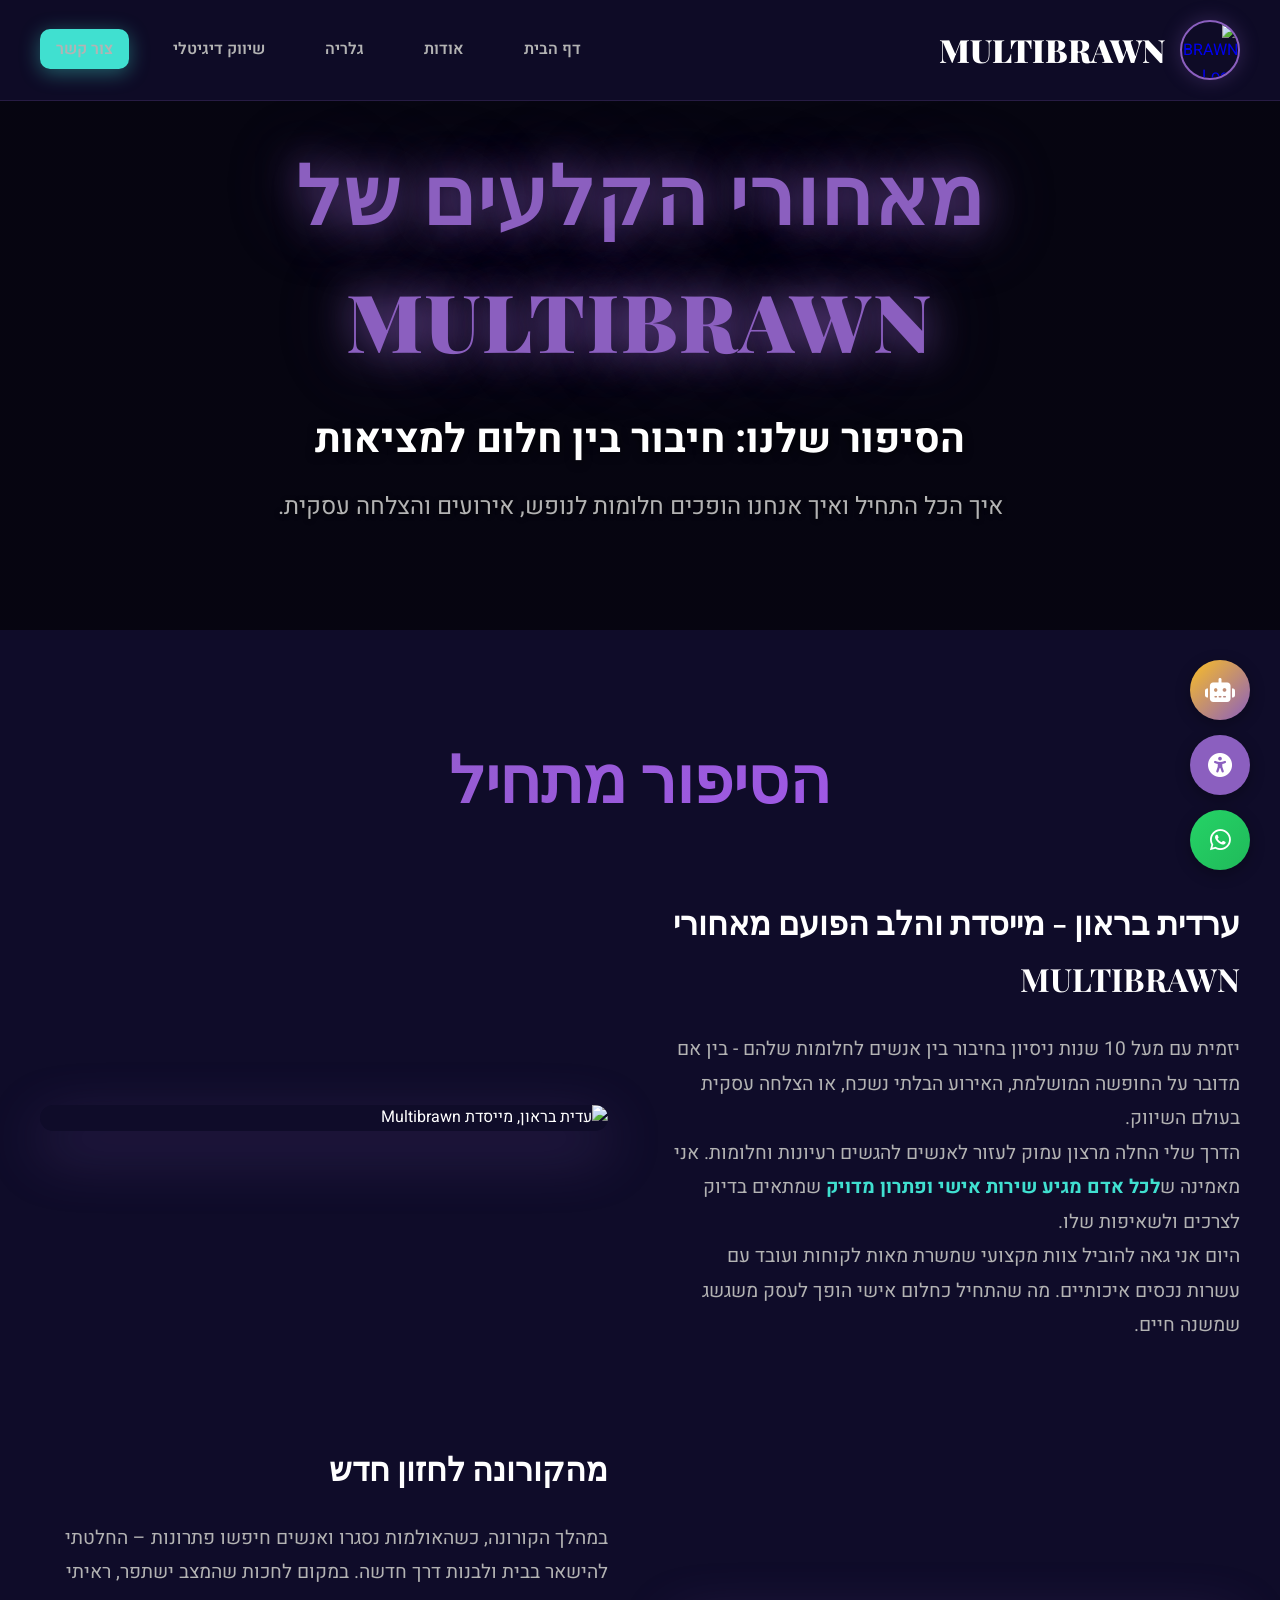
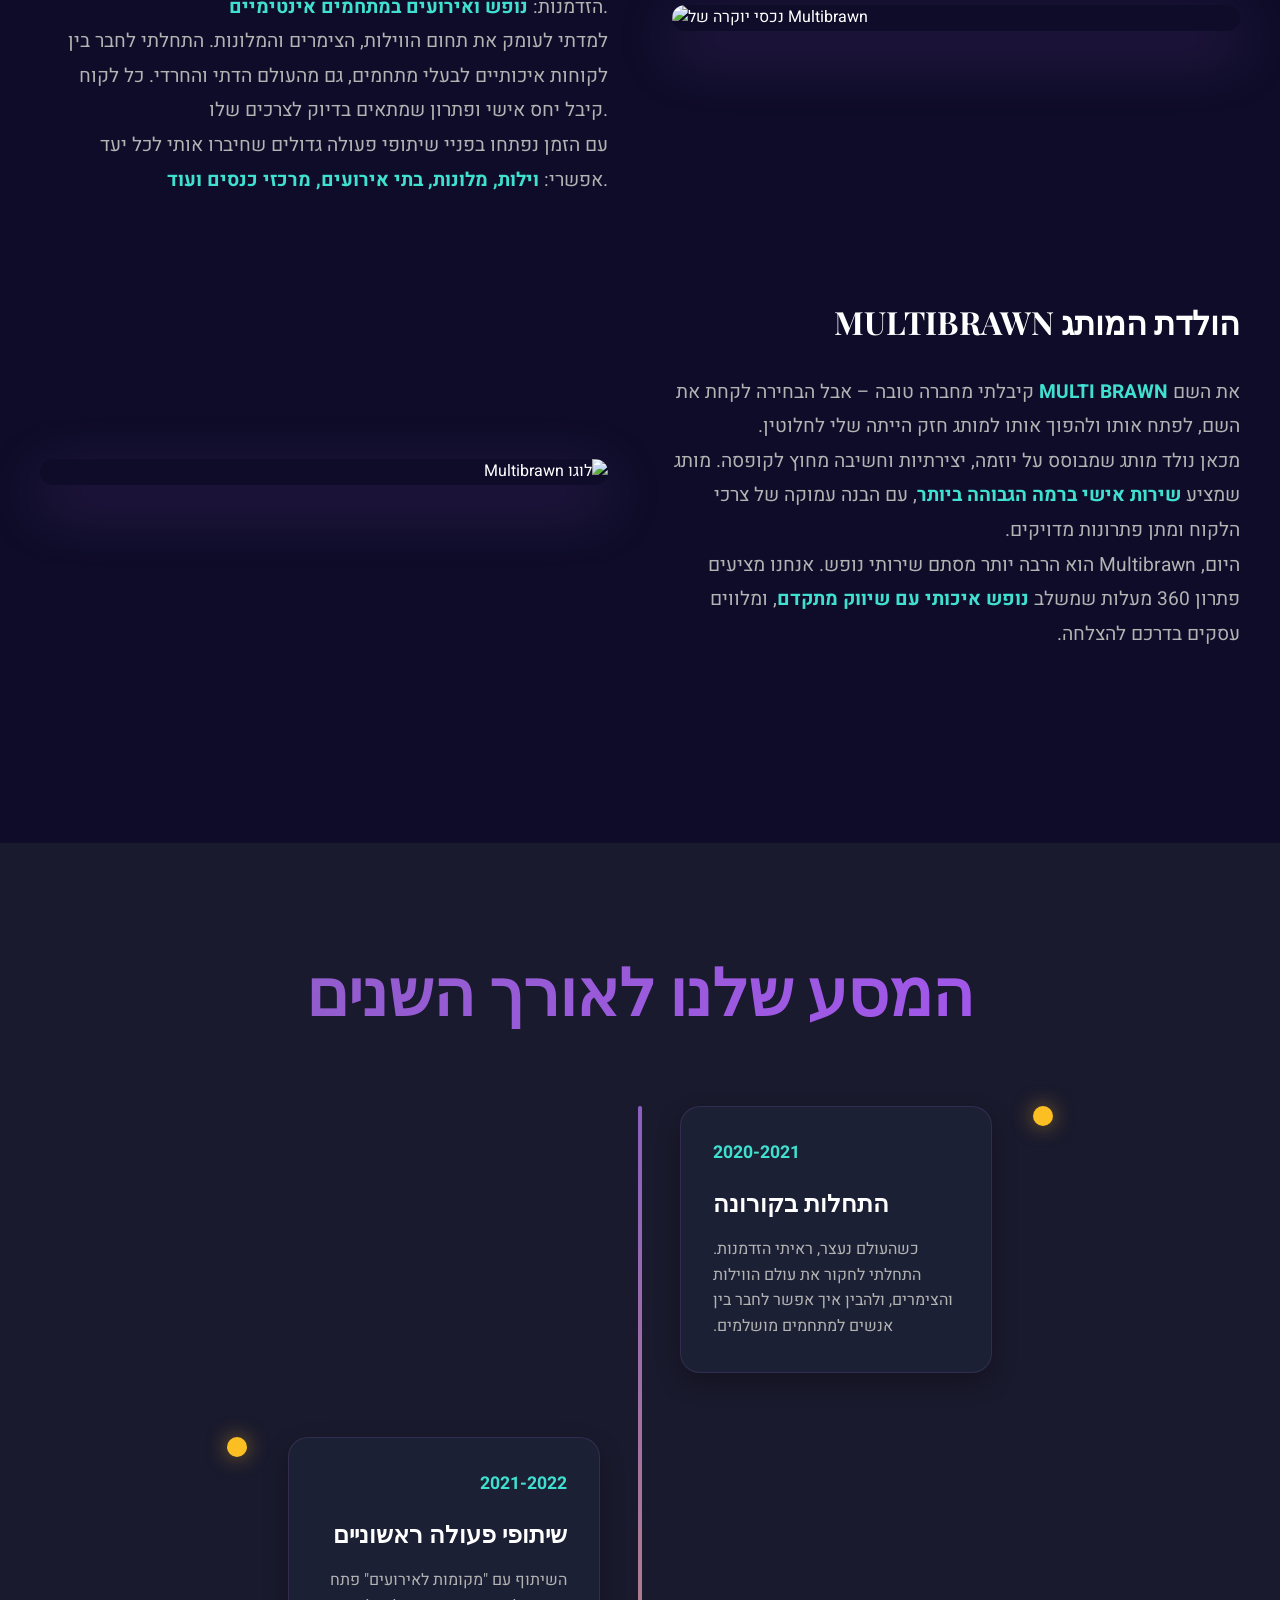
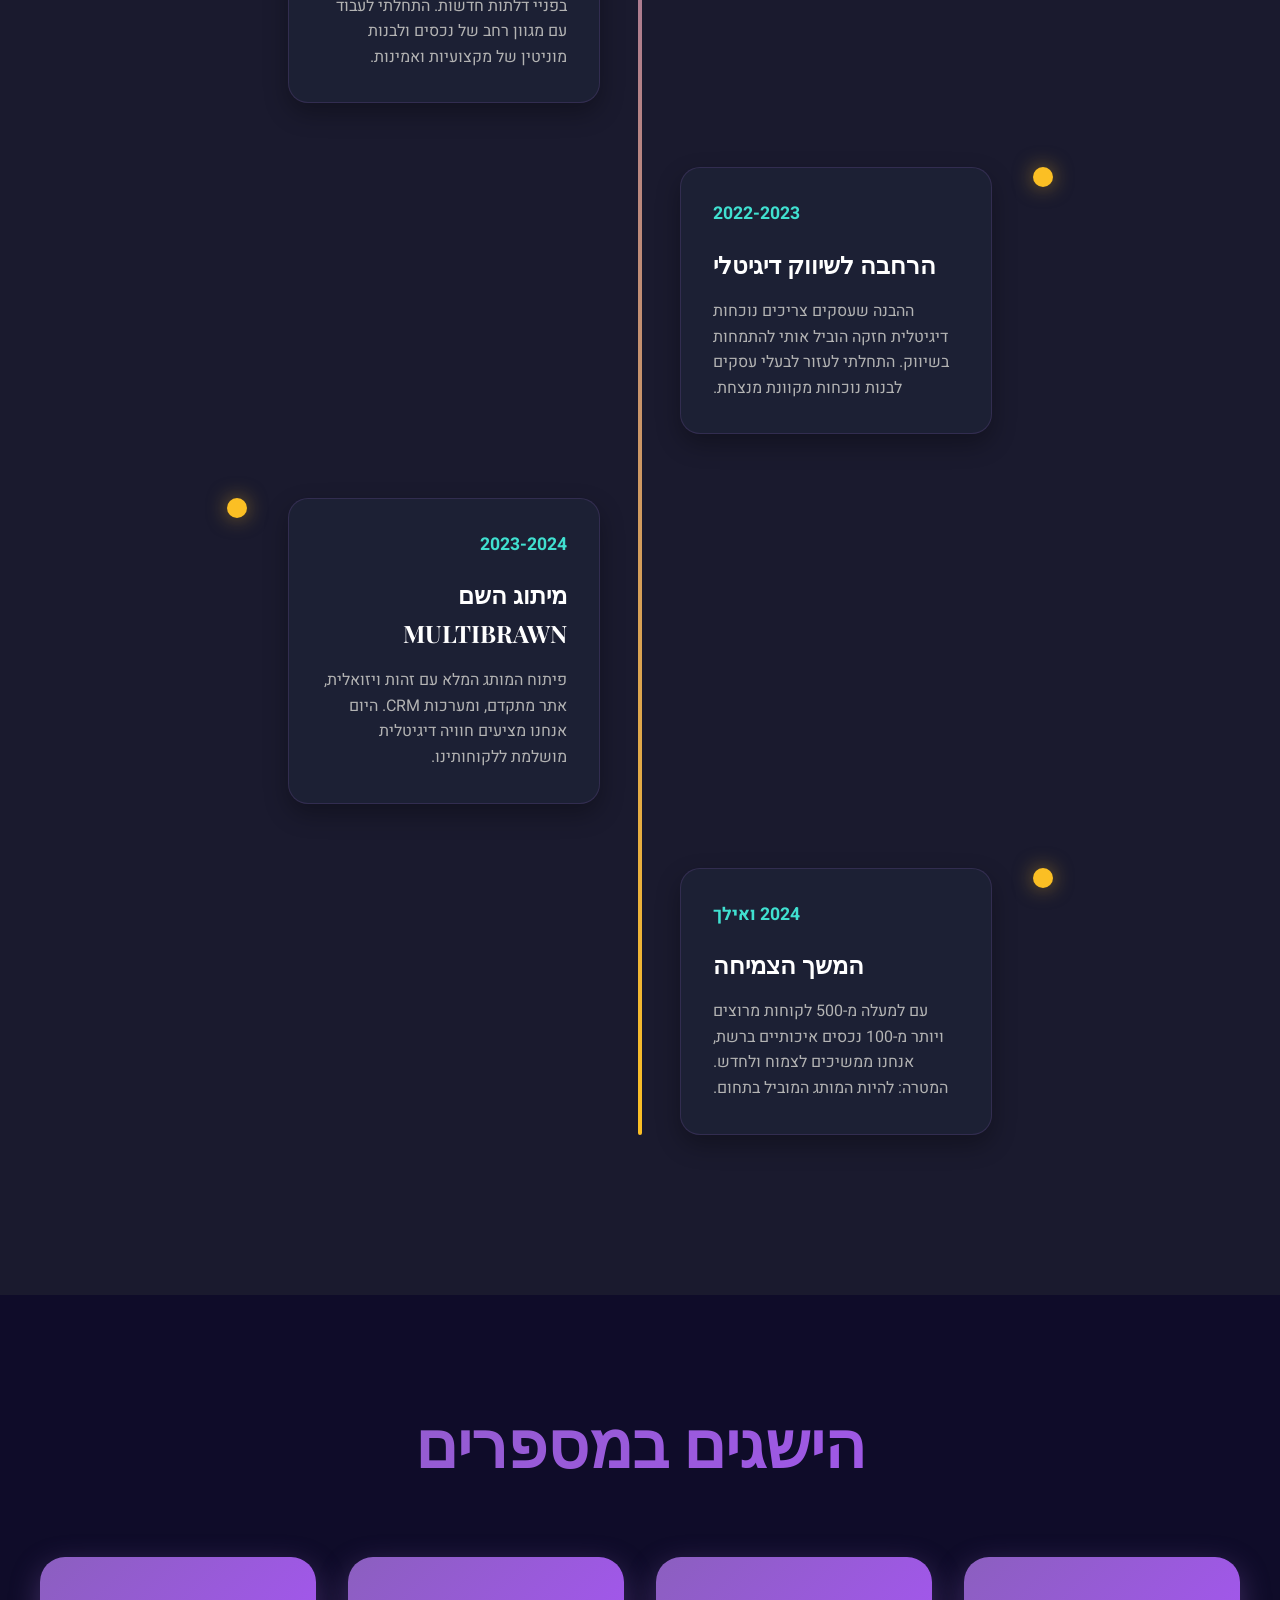
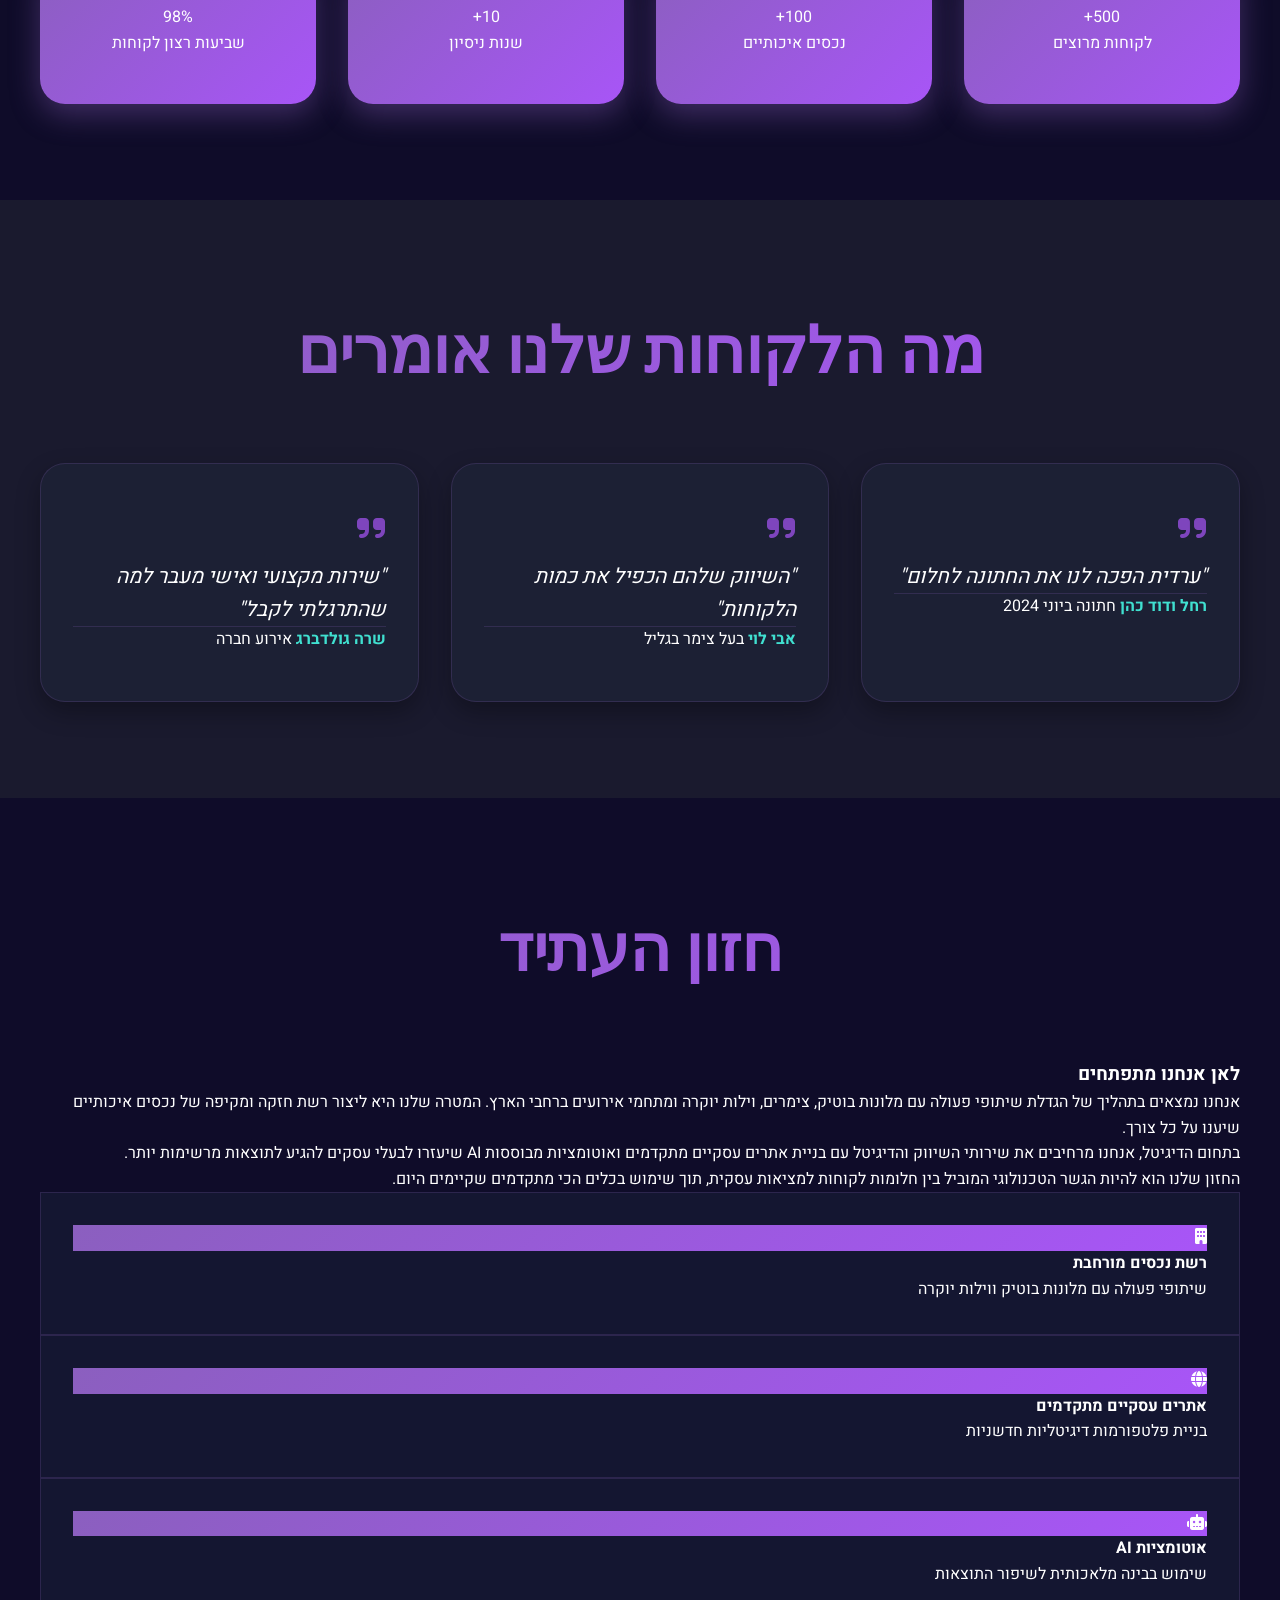
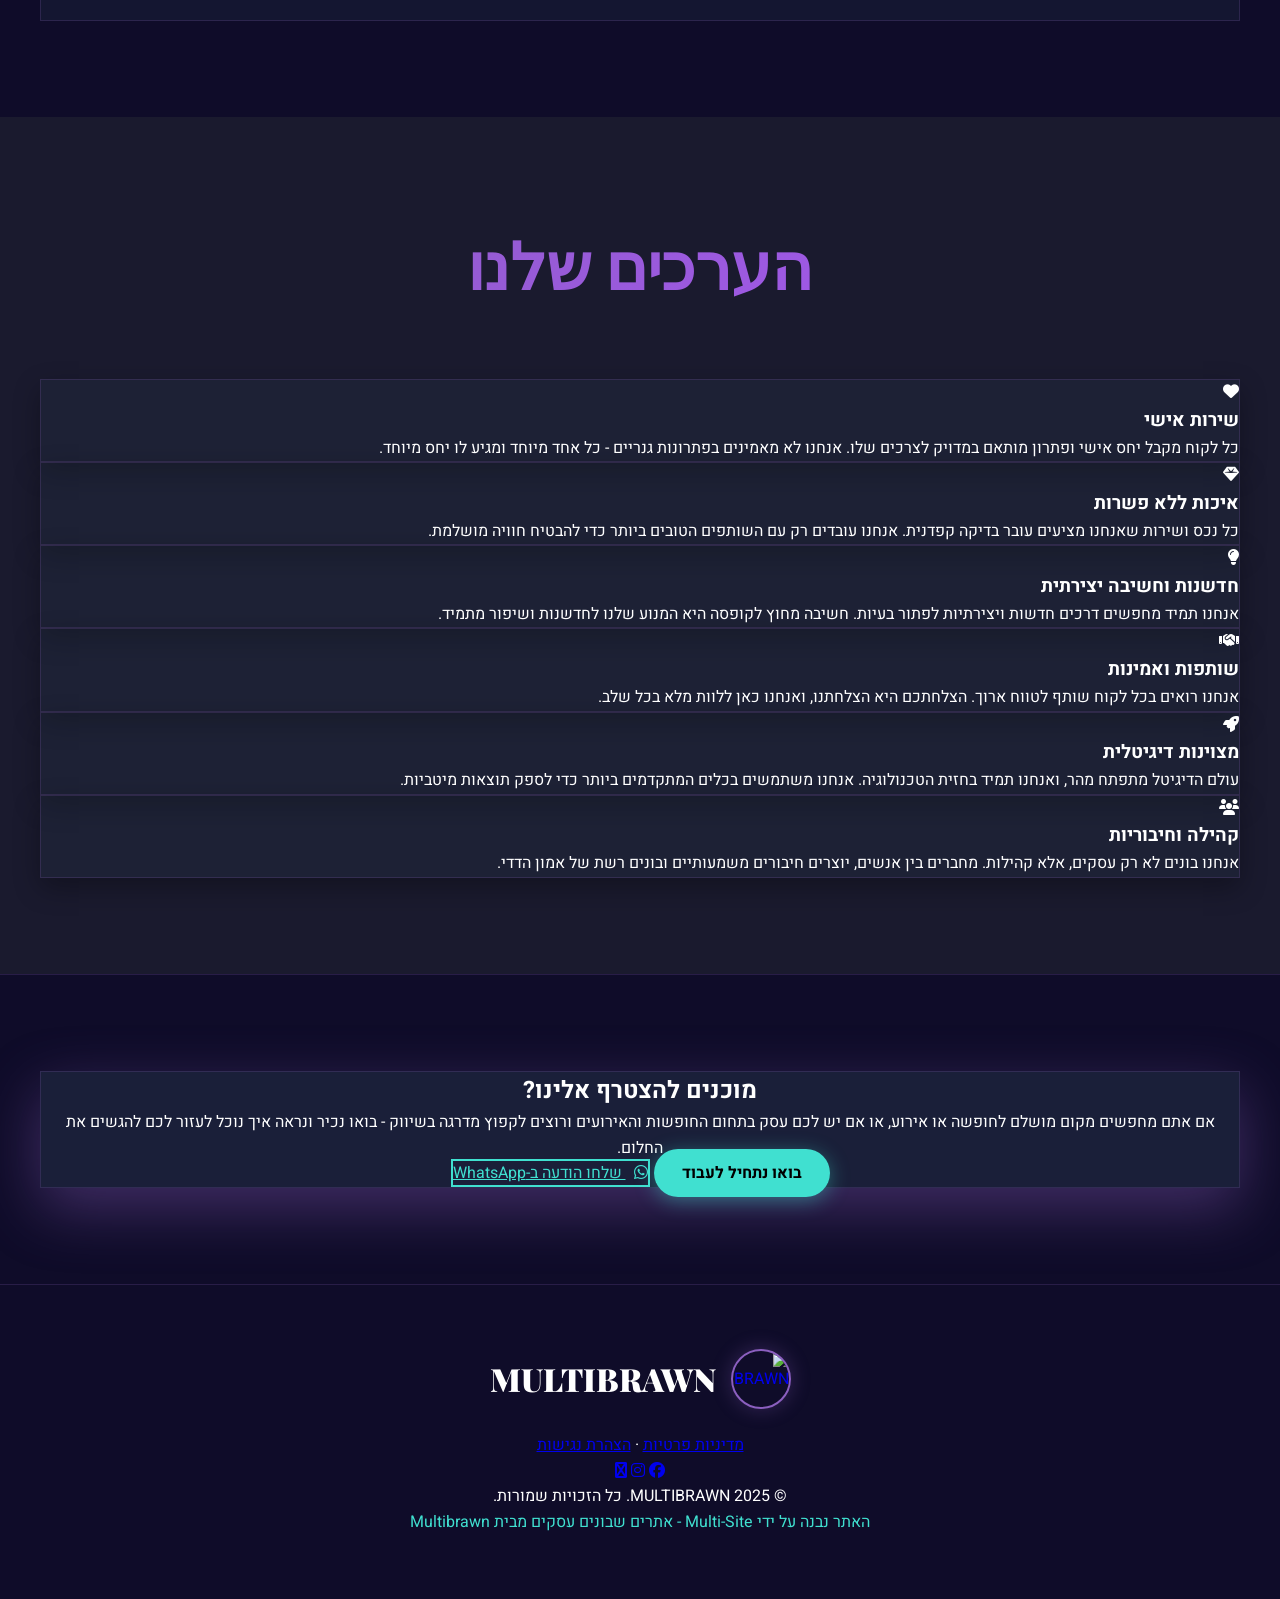
==== about.html @ c5373af0 "Update about.html" ====
<!DOCTYPE html>
<html lang="he" dir="rtl">
<head>
  <meta charset="UTF-8">
  <meta name="viewport" content="width=device-width, initial-scale=1.0">
  <title>הסיפור שלנו - MULTIBRAWN</title>
  <meta name="description" content="הכירו את עדית בראון ואת הסיפור של Multibrawn - מחברים בין חלומות למציאות בעולם הנופש והשיווק הדיגיטלי">
  <link rel="preconnect" href="https://fonts.googleapis.com">
  <link rel="preconnect" href="https://fonts.gstatic.com" crossorigin>
  <link href="https://fonts.googleapis.com/css2?family=Heebo:wght@300;400;500;600;700;800;900&family=Playfair+Display:wght@700;900&display=swap" rel="stylesheet">
  <link rel="stylesheet" href="https://cdnjs.cloudflare.com/ajax/libs/font-awesome/6.5.1/css/all.min.css">
  <style>
    /* CSS נלקח מקובץ INDEX.HTML כדי להבטיח אחידות */
    :root {
      --primary-bg: #0f0c29;
      --secondary-bg: #1a1a2e;
      --brand-purple: #8B5FBF;
      --light-purple: #a855f7;
      --cta-turquoise: #40E0D0;
      --text-light: #ffffff;
      --text-muted: #b3b3b3;
      --font-heading: 'Playfair Display', serif;
      --font-body: 'Heebo', sans-serif;
      --accent-gold: #fbbf24;
      --success: #10b981;
      --error: #ef4444;
    }

    * { margin: 0; padding: 0; box-sizing: border-box; }
    
    body {
      font-family: var(--font-body);
      background: var(--primary-bg);
      color: var(--text-light);
      line-height: 1.6;
      overflow-x: hidden;
    }

    /* Header */
    .header-nav {
      position: fixed;
      top: 0;
      width: 100%;
      z-index: 1000;
      background: rgba(15, 12, 41, 0.95);
      backdrop-filter: blur(20px);
      border-bottom: 1px solid rgba(139, 95, 191, 0.2);
      transition: all 0.3s ease;
    }

    .nav-content {
      display: flex;
      justify-content: space-between;
      align-items: center;
      max-width: 1400px;
      margin: 0 auto;
      padding: 20px 40px;
    }

    .logo-container {
      display: flex;
      align-items: center;
      gap: 15px;
      text-decoration: none;
      transition: transform 0.3s;
    }

    .logo-container:hover {
      transform: translateY(-2px);
    }

    .logo-img {
      width: 60px;
      height: 60px;
      border-radius: 50%;
      object-fit: cover;
      border: 2px solid var(--brand-purple);
      box-shadow: 0 0 20px rgba(139, 95, 191, 0.3);
    }

    .logo-text {
      font-family: var(--font-heading);
      font-size: 2rem;
      font-weight: 900;
      color: var(--text-light);
    }

    .nav-menu {
      display: flex;
      list-style: none;
      gap: 28px;
      align-items: center;
    }

    .nav-menu a {
      color: var(--text-muted);
      text-decoration: none;
      font-weight: 600;
      padding: 0.5rem 1rem;
      border-radius: 10px;
      transition: all 0.3s;
    }

    .nav-menu a:hover {
      color: var(--text-light);
      background: rgba(139, 95, 191, 0.1);
    }

    .cta-button {
      background: var(--cta-turquoise);
      color: #000;
      padding: 12px 28px;
      border: none;
      border-radius: 50px;
      font-weight: 700;
      cursor: pointer;
      transition: all 0.3s ease;
      text-decoration: none;
      box-shadow: 0 4px 20px rgba(64, 224, 208, 0.4);
    }

    .cta-button:hover {
      transform: translateY(-2px);
      box-shadow: 0 8px 30px rgba(64, 224, 208, 0.6);
    }

    /* Mobile Menu */
    .mobile-menu-toggle {
      display: none;
      flex-direction: column;
      gap: 5px;
      background: none;
      border: none;
      cursor: pointer;
      padding: 10px;
    }

    .hamburger-line {
      width: 30px;
      height: 3px;
      background: var(--text-light);
      border-radius: 2px;
      transition: 0.3s;
    }
    
    .nav-menu.active {
        right: 0 !important;
    }

    /* Hero Section - Adapted for About page */
    .hero {
      min-height: 50vh; /* קצר יותר מדף הבית */
      display: flex;
      align-items: center;
      justify-content: center;
      background: linear-gradient(rgba(0,0,0,0.6), rgba(0,0,0,0.6)), 
                  url('https://raw.githubusercontent.com/kfischi/MULTIBRAWN-V.1/main/Gallery/Villas/1.jpg'); /* רקע שונה מהמקור */
      background-size: cover;
      background-position: center 40%;
      background-attachment: fixed;
      text-align: center;
      padding: 8rem 2rem 4rem;
    }

    .hero-title {
      font-family: var(--font-heading);
      font-size: clamp(3rem, 8vw, 5rem);
      font-weight: 900;
      color: var(--brand-purple);
      text-shadow: 
        0 0 40px rgba(139, 95, 191, 0.8),
        0 0 80px rgba(139, 95, 191, 0.4);
      margin-bottom: 1.5rem;
      letter-spacing: 2px;
    }

    .hero-subtitle {
      font-size: clamp(1.5rem, 4vw, 2.5rem);
      font-weight: 700;
      color: var(--text-light);
      margin-bottom: 1rem;
      text-shadow: 0 2px 10px rgba(0,0,0,0.8);
    }
    
    .hero-description {
      font-size: clamp(1.1rem, 2.5vw, 1.5rem);
      color: var(--text-muted);
      margin-bottom: 2.5rem;
      text-shadow: 0 1px 5px rgba(0,0,0,0.8);
    }


    /* Sections */
    .section {
      padding: 6rem 2rem;
    }

    .section:nth-child(even) {
      background: var(--secondary-bg);
    }

    .container {
      max-width: 1200px;
      margin: 0 auto;
    }

    .section-title {
      font-family: var(--font-heading);
      font-size: clamp(2.5rem, 6vw, 4rem);
      font-weight: 900;
      text-align: center;
      margin-bottom: 4rem;
      background: linear-gradient(135deg, var(--brand-purple), var(--light-purple));
      -webkit-background-clip: text;
      -webkit-text-fill-color: transparent;
      background-clip: text;
    }
    
    /* Story Content CSS (מותאם לעיצוב הכהה החדש) */
    .story-section {
        background: var(--primary-bg);
    }
    
    .story-content {
        display: grid;
        grid-template-columns: 1fr 1fr;
        gap: 4rem;
        align-items: center;
        margin-bottom: 6rem;
    }

    .story-text {
        font-size: 1.2rem;
        line-height: 1.8;
        color: var(--text-muted);
    }

    .story-text h3 {
        font-family: var(--font-heading);
        font-size: 2rem;
        color: var(--text-light);
        margin-bottom: 1.5rem;
        font-weight: 700;
    }
    
    .story-text .highlight {
        color: var(--cta-turquoise); /* שימוש בצבע CTA בולט */
        font-weight: 700;
    }
    
    .story-image {
        position: relative;
        border-radius: 25px;
        overflow: hidden;
        box-shadow: 0 20px 60px rgba(139, 95, 191, 0.3);
        transition: all 0.5s ease;
    }

    .story-image:hover {
        transform: translateY(-10px) scale(1.02);
        box-shadow: 0 30px 80px rgba(139, 95, 191, 0.5);
    }

    .story-image img {
        width: 100%;
        height: 100%;
        object-fit: cover;
        transition: transform 0.6s ease;
    }
    
    /* Timeline Section (מותאם לעיצוב הכהה החדש) */
    .timeline-section {
        padding: 6rem 2rem;
        background: var(--secondary-bg);
    }
    
    .timeline {
        max-width: 800px;
        margin: 0 auto;
        position: relative;
    }

    .timeline::before {
        content: '';
        position: absolute;
        right: 50%;
        top: 0;
        bottom: 0;
        width: 4px;
        background: linear-gradient(to bottom, var(--brand-purple), var(--accent-gold));
        border-radius: 2px;
        transform: translateX(50%);
    }

    .timeline-item {
        margin-bottom: 4rem;
        position: relative;
        width: 45%;
    }

    .timeline-item:nth-child(even) {
        margin-right: auto;
        padding-left: 3rem;
    }

    .timeline-item:nth-child(odd) {
        margin-left: auto;
        padding-right: 3rem;
        text-align: left;
    }

    .timeline-item::before {
        content: '';
        position: absolute;
        width: 20px;
        height: 20px;
        background: var(--accent-gold);
        border-radius: 50%;
        top: 0;
        box-shadow: 0 0 20px rgba(251, 191, 36, 0.5);
    }

    .timeline-item:nth-child(even)::before {
        left: -13px;
    }

    .timeline-item:nth-child(odd)::before {
        right: -13px;
    }

    .timeline-content {
        background: rgba(44, 62, 80, 0.2); /* רקע כהה עדין */
        padding: 2rem;
        border-radius: 20px;
        border: 1px solid rgba(139, 95, 191, 0.2);
        box-shadow: 0 10px 25px rgba(0,0,0,0.3);
        transition: all 0.3s ease;
    }

    .timeline-content:hover {
        transform: translateY(-5px);
        box-shadow: 0 15px 30px rgba(139, 95, 191, 0.5);
        border-color: var(--brand-purple);
    }

    .timeline-date {
        color: var(--cta-turquoise); /* שינוי צבע לתואם את ה-CTA */
        font-weight: 700;
        font-size: 1.1rem;
        margin-bottom: 1rem;
    }

    .timeline-title {
        font-family: var(--font-heading);
        font-size: 1.5rem;
        color: var(--text-light);
        margin-bottom: 1rem;
        font-weight: 700;
    }

    .timeline-description {
        color: var(--text-muted);
        line-height: 1.6;
    }
    
    /* Numbers Section (מותאם לעיצוב הכהה החדש) */
    .numbers-section {
        padding: 6rem 2rem;
        background: var(--primary-bg);
    }

    .numbers-grid {
        display: grid;
        grid-template-columns: repeat(auto-fit, minmax(200px, 1fr));
        gap: 2rem;
        margin-top: 4rem;
    }

    .number-card {
        text-align: center;
        padding: 3rem 2rem;
        background: linear-gradient(135deg, var(--brand-purple), var(--light-purple));
        border-radius: 25px;
        color: white;
        transition: all 0.3s ease;
        box-shadow: 0 10px 30px rgba(139, 95, 191, 0.4);
    }

    /* Testimonials Section (מותאם לעיצוב הכהה החדש) */
    .testimonials-section {
        padding: 6rem 2rem;
        background: var(--secondary-bg);
    }

    .testimonials-grid {
        display: grid;
        grid-template-columns: repeat(auto-fit, minmax(300px, 1fr));
        gap: 2rem;
        margin-top: 4rem;
    }

    .testimonial-card {
        background: rgba(44, 62, 80, 0.2);
        padding: 3rem 2rem;
        border-radius: 25px;
        border: 1px solid rgba(139, 95, 191, 0.2);
        box-shadow: 0 10px 25px rgba(0,0,0,0.3);
        transition: all 0.3s ease;
        position: relative;
    }

    .testimonial-card:hover {
        transform: translateY(-5px);
        box-shadow: 0 20px 40px rgba(139, 95, 191, 0.5);
        border-color: var(--brand-purple);
    }

    .testimonial-icon {
        color: var(--light-purple);
        font-size: 2rem;
        margin-bottom: 1rem;
        opacity: 0.7;
    }

    .testimonial-content p {
        font-size: 1.3rem;
        font-style: italic;
        color: var(--text-light);
        line-height: 1.6;
    }
    
    .testimonial-author {
        border-top: 1px solid rgba(139, 95, 191, 0.2);
    }

    .testimonial-author strong {
        color: var(--cta-turquoise);
    }
    
    /* Vision Section (מותאם לעיצוב הכהה החדש) */
    .vision-section {
        padding: 6rem 2rem;
        background: var(--primary-bg);
    }

    .vision-text h3 {
        color: var(--text-light);
    }

    .vision-feature {
        padding: 2rem;
        background: rgba(44, 62, 80, 0.2); /* רקע כהה עדין */
        border: 1px solid rgba(139, 95, 191, 0.2);
    }

    .vision-feature:hover {
        box-shadow: 0 10px 25px rgba(139, 95, 191, 0.3);
    }
    
    .vision-feature h4 {
        color: var(--text-light);
    }

    .vision-feature-icon {
        background: linear-gradient(135deg, var(--brand-purple), var(--light-purple));
    }
    
    /* Values Section (מותאם לעיצוב הכהה החדש) */
    .values-section {
        padding: 6rem 2rem;
        background: var(--secondary-bg);
    }
    
    .value-card {
        background: rgba(44, 62, 80, 0.2);
        border: 1px solid rgba(139, 95, 191, 0.2);
        box-shadow: 0 10px 25px rgba(0,0,0,0.3);
    }
    
    .value-card:hover {
        box-shadow: 0 25px 50px rgba(139, 95, 191, 0.5);
    }

    .value-title {
        color: var(--text-light);
    }

    /* CTA Section (מותאם לעיצוב הכהה החדש) */
    .cta-section {
        padding: 6rem 2rem;
        background: var(--primary-bg);
        text-align: center;
        border-top: 1px solid rgba(139, 95, 191, 0.2);
    }

    .cta-content {
        background: rgba(44, 62, 80, 0.4);
        border: 1px solid rgba(139, 95, 191, 0.2);
        box-shadow: 0 20px 60px rgba(139, 95, 191, 0.4);
    }
    
    .cta-btn-secondary {
        background: transparent;
        color: var(--cta-turquoise);
        border: 2px solid var(--cta-turquoise);
    }

    .cta-btn-secondary:hover {
        background: var(--cta-turquoise);
        color: #000;
    }

    /* Footer - (מותאם לעיצוב הכהה החדש) */
    footer {
        padding: 4rem 2rem;
        text-align: center;
        border-top: 1px solid rgba(139, 95, 191, 0.2);
        background: var(--primary-bg);
    }

    .footer-credit {
        color: var(--cta-turquoise);
    }
    
    /* צ'אטבוט ונגישות - נלקח מ-index.html */
    .chatbot-popup {
      position: fixed;
      bottom: 110px;
      right: 100px;
      background: linear-gradient(135deg, var(--accent-gold), var(--brand-purple));
      color: #000;
      padding: 1rem 1.5rem;
      border-radius: 20px;
      box-shadow: 0 10px 40px rgba(251, 191, 36, 0.5);
      z-index: 1003;
      display: none;
      animation: bounceIn 0.6s ease-out;
      max-width: 280px;
      cursor: pointer;
    }

    .chatbot-popup.show {
      display: block;
    }

    .chatbot-popup-content {
      display: flex;
      align-items: center;
      gap: 0.75rem;
    }

    .chatbot-popup-icon {
      font-size: 2rem;
      animation: wave 1s ease-in-out infinite;
    }

    @keyframes wave {
      0%, 100% { transform: rotate(0deg); }
      25% { transform: rotate(20deg); }
      75% { transform: rotate(-20deg); }
    }

    .chatbot-popup-text {
      flex: 1;
    }

    .chatbot-popup-title {
      font-weight: 700;
      font-size: 1.1rem;
      margin-bottom: 0.25rem;
    }

    .chatbot-popup-subtitle {
      font-size: 0.85rem;
      opacity: 0.9;
    }

    .chatbot-popup-close {
      background: none;
      border: none;
      color: #000;
      font-size: 1.2rem;
      cursor: pointer;
      padding: 0;
      width: 24px;
      height: 24px;
      display: flex;
      align-items: center;
      justify-content: center;
      border-radius: 50%;
      transition: background 0.3s;
    }

    .chatbot-popup-close:hover {
      background: rgba(0, 0, 0, 0.1);
    }

    @keyframes bounceIn {
      0% { opacity: 0; transform: scale(0.3) translateY(20px); }
      50% { opacity: 1; transform: scale(1.05); }
      70% { transform: scale(0.95); }
      100% { transform: scale(1) translateY(0); }
    }

    .floating-buttons {
      position: fixed;
      bottom: 30px;
      right: 30px;
      display: flex;
      flex-direction: column;
      gap: 15px;
      z-index: 999;
    }

    .floating-btn {
      width: 60px;
      height: 60px;
      border-radius: 50%;
      display: flex;
      align-items: center;
      justify-content: center;
      color: #fff;
      text-decoration: none;
      font-size: 1.5rem;
      box-shadow: 0 4px 15px rgba(0,0,0,0.3);
      transition: all 0.3s;
      border: none;
      cursor: pointer;
    }

    .floating-btn:hover {
      transform: scale(1.1);
    }

    .chatbot-btn {
      background: linear-gradient(135deg, var(--accent-gold), var(--brand-purple));
      animation: pulse-glow 2s ease-in-out infinite;
    }

    @keyframes pulse-glow {
      0%, 100% { box-shadow: 0 4px 15px rgba(251, 191, 36, 0.3); }
      50% { box-shadow: 0 4px 25px rgba(251, 191, 36, 0.6); }
    }

    .whatsapp-btn {
      background: linear-gradient(135deg, #25d366, #20ba5a);
    }

    .accessibility-btn {
      background: var(--brand-purple);
    }

    /* Chatbot Modal */
    .chatbot-modal {
      display: none;
      position: fixed;
      bottom: 100px;
      right: 30px;
      width: 400px;
      height: 600px;
      background: var(--primary-bg);
      border: 1px solid rgba(139, 95, 191, 0.3);
      border-radius: 20px;
      box-shadow: 0 20px 60px rgba(0,0,0,0.5);
      z-index: 1002;
      flex-direction: column;
      overflow: hidden;
      animation: slideUp 0.3s ease-out;
    }

    @keyframes slideUp {
      from { opacity: 0; transform: translateY(20px); }
      to { opacity: 1; transform: translateY(0); }
    }

    .chatbot-modal.open {
      display: flex;
    }

    .chatbot-header {
      background: linear-gradient(135deg, rgba(251, 191, 36, 0.2), rgba(142, 68, 173, 0.2));
      padding: 1rem;
      border-bottom: 1px solid rgba(251, 191, 36, 0.3);
      display: flex;
      align-items: center;
      justify-content: space-between;
    }

    .chatbot-title {
      display: flex;
      align-items: center;
      gap: 0.5rem;
      font-weight: 700;
      font-size: 1.1rem;
    }

    .close-chatbot {
      background: none;
      border: none;
      color: var(--text-light);
      font-size: 1.5rem;
      cursor: pointer;
      transition: color 0.3s;
      width: 32px;
      height: 32px;
      display: flex;
      align-items: center;
      justify-content: center;
      border-radius: 50%;
    }

    .close-chatbot:hover {
      background: rgba(255, 255, 255, 0.1);
      color: var(--cta-turquoise);
    }

    .chat-area {
      flex: 1;
      display: flex;
      flex-direction: column;
      overflow: hidden;
    }

    .progress-container {
      background: rgba(0,0,0,0.2);
      height: 4px;
      position: relative;
    }

    .progress-bar {
      height: 100%;
      background: linear-gradient(90deg, var(--accent-gold), var(--light-purple));
      width: 0%;
      transition: width 0.3s ease;
    }

    .progress-text {
      position: absolute;
      top: -25px;
      right: 10px;
      font-size: 0.8rem;
      color: var(--text-muted);
    }

    .chat-messages {
      flex: 1;
      overflow-y: auto;
      padding: 1rem;
      display: flex;
      flex-direction: column;
      gap: 1rem;
    }

    .chat-messages::-webkit-scrollbar { width: 6px; }
    .chat-messages::-webkit-scrollbar-track { background: rgba(0,0,0,0.2); }
    .chat-messages::-webkit-scrollbar-thumb { background: var(--brand-purple); border-radius: 3px; }

    .message {
      display: flex;
      gap: 0.75rem;
      max-width: 85%;
      animation: slideIn 0.3s ease-out;
    }

    @keyframes slideIn {
      from { opacity: 0; transform: translateY(15px); }
      to { opacity: 1; transform: translateY(0); }
    }

    .message.user {
      align-self: flex-end;
      flex-direction: row-reverse;
    }

    .message-avatar {
      width: 35px;
      height: 35px;
      border-radius: 50%;
      display: flex;
      align-items: center;
      justify-content: center;
      font-size: 1.1rem;
      flex-shrink: 0;
    }

    .message.bot .message-avatar {
      background: linear-gradient(135deg, var(--accent-gold), var(--light-purple));
      color: #000;
    }

    .message.user .message-avatar {
      background: linear-gradient(135deg, var(--light-purple), var(--brand-purple));
      color: #fff;
    }

    .message-content {
      background: var(--secondary-bg);
      padding: 0.8rem 1.2rem;
      border-radius: 18px;
      border: 1px solid rgba(184, 134, 11, 0.2);
    }

    .message.user .message-content {
      background: rgba(142, 68, 173, 0.3);
      border-color: rgba(142, 68, 173, 0.5);
    }

    .message-text {
      line-height: 1.6;
      white-space: pre-wrap;
      font-size: 0.9rem;
    }

    .quick-replies {
      display: flex;
      flex-wrap: wrap;
      gap: 0.5rem;
      margin-top: 1rem;
    }

    .quick-reply {
      background: rgba(184, 134, 11, 0.2);
      color: var(--text-light);
      padding: 0.5rem 1rem;
      border-radius: 20px;
      border: 1px solid rgba(184, 134, 11, 0.3);
      cursor: pointer;
      font-size: 0.85rem;
      transition: all 0.2s ease;
    }

    .quick-reply:hover {
      background: var(--accent-gold);
      color: #000;
      transform: translateY(-2px);
    }

    .typing-indicator {
      display: none;
      align-items: center;
      gap: 0.5rem;
      color: var(--text-muted);
      padding: 0 1rem 0.5rem;
      font-size: 0.85rem;
    }

    .typing-dots {
      display: flex;
      gap: 2px;
    }

    .typing-dot {
      width: 6px;
      height: 6px;
      background: var(--accent-gold);
      border-radius: 50%;
      animation: typing 1.4s ease-in-out infinite;
    }

    .typing-dot:nth-child(2) { animation-delay: 0.2s; }
    .typing-dot:nth-child(3) { animation-delay: 0.4s; }

    @keyframes typing {
      0%, 60%, 100% { transform: translateY(0); }
      30% { transform: translateY(-8px); }
    }

    .chat-input-area {
      padding: 1rem;
      border-top: 1px solid rgba(124, 58, 237, 0.2);
      background: rgba(26, 18, 48, 0.8);
    }

    .input-container {
      display: flex;
      gap: 0.5rem;
      align-items: center;
    }

    .chat-input {
      flex: 1;
      background: rgba(0,0,0,0.2);
      border: 1px solid rgba(124, 58, 237, 0.3);
      border-radius: 25px;
      padding: 0.8rem 1rem;
      color: white;
      outline: none;
      transition: all 0.3s ease;
      font-size: 0.9rem;
    }

    .chat-input:focus {
      border-color: var(--accent-gold);
      box-shadow: 0 0 0 2px rgba(251, 191, 36, 0.2);
    }

    .send-button {
      width: 40px;
      height: 40px;
      background: var(--brand-purple);
      border: none;
      border-radius: 50%;
      color: white;
      font-size: 0.9rem;
      cursor: pointer;
      transition: all 0.3s ease;
      display: flex;
      align-items: center;
      justify-content: center;
    }

    .send-button:hover {
      background: var(--light-purple);
      transform: scale(1.05);
    }

    .summary-card {
      background: linear-gradient(135deg, rgba(16, 185, 129, 0.2), rgba(6, 182, 212, 0.2));
      border: 1px solid rgba(16, 185, 129, 0.3);
      border-radius: 15px;
      padding: 1rem;
      margin: 0.5rem 0;
    }

    .summary-title {
      font-weight: 700;
      margin-bottom: 0.75rem;
      display: flex;
      align-items: center;
      gap: 0.5rem;
      font-size: 0.95rem;
    }

    .summary-content {
      line-height: 1.6;
      margin-bottom: 1rem;
      white-space: pre-wrap;
      font-size: 0.85rem;
    }

    .whatsapp-button {
      background: #25d366;
      color: white;
      padding: 0.8rem;
      border: none;
      border-radius: 20px;
      font-weight: 700;
      cursor: pointer;
      display: flex;
      align-items: center;
      justify-content: center;
      gap: 0.5rem;
      width: 100%;
      font-size: 0.9rem;
      text-decoration: none;
      transition: all 0.3s ease;
      font-family: var(--font-body);
    }

    .whatsapp-button:hover {
      background: #128c7e;
      transform: translateY(-2px);
      box-shadow: 0 8px 25px rgba(37, 211, 102, 0.4);
    }

    .error-message {
      background: rgba(239, 68, 68, 0.2);
      border: 1px solid rgba(239, 68, 68, 0.3);
      color: var(--error);
      padding: 0.8rem;
      border-radius: 10px;
      margin: 0.5rem 0;
      font-size: 0.85rem;
    }

    .accessibility-panel {
      position: fixed;
      bottom: 100px;
      right: 30px;
      width: 280px;
      background: var(--secondary-bg);
      border: 1px solid rgba(139, 95, 191, 0.3);
      border-radius: 15px;
      padding: 20px;
      box-shadow: 0 10px 40px rgba(0,0,0,0.5);
      opacity: 0;
      transform: translateY(20px);
      pointer-events: none;
      transition: all 0.3s ease;
      z-index: 1001;
    }

    .accessibility-panel.open {
      opacity: 1;
      transform: translateY(0);
      pointer-events: auto;
    }

    .accessibility-panel h3 {
      color: var(--text-light);
      text-align: center;
      margin-bottom: 15px;
      font-size: 1.2rem;
    }

    .close-panel {
      position: absolute;
      top: 10px;
      left: 10px;
      background: none;
      border: none;
      color: var(--text-muted);
      font-size: 1.5rem;
      cursor: pointer;
      transition: color 0.3s;
    }

    .close-panel:hover {
      color: var(--text-light);
    }

    .accessibility-controls {
      display: flex;
      flex-direction: column;
      gap: 10px;
    }

    .accessibility-btn-control {
      padding: 12px;
      border-radius: 10px;
      border: 1px solid rgba(139, 95, 191, 0.3);
      background: rgba(139, 95, 191, 0.1);
      color: var(--text-light);
      cursor: pointer;
      font-weight: 600;
      transition: all 0.3s;
    }

    .accessibility-btn-control:hover {
      background: var(--brand-purple);
      border-color: var(--brand-purple);
    }

    /* Responsive */
    @media (max-width: 768px) {
      .mobile-menu-toggle { display: flex; }

      .nav-menu {
        position: fixed;
        right: -100%;
        top: 80px;
        flex-direction: column;
        background: rgba(15, 12, 41, 0.98);
        width: 100%;
        padding: 20px;
        transition: 0.3s;
        border-top: 1px solid rgba(139, 95, 191, 0.2);
      }

      .nav-menu.active { right: 0; }
      
      .story-content { grid-template-columns: 1fr; gap: 2rem; }
      .timeline::before { right: 20px; transform: none; }
      .timeline-item { width: 100%; margin-left: 0; margin-right: 0; padding-left: 3rem; padding-right: 0; text-align: right; }
      .timeline-item:nth-child(even)::before { right: 13px; left: auto; }
      .timeline-item:nth-child(odd)::before { right: 13px; }
      .values-grid { grid-template-columns: 1fr; }
      .vision-content { grid-template-columns: 1fr; gap: 2rem; }
      .vision-feature { flex-direction: column; text-align: center; }
      .floating-buttons { right: 15px; bottom: 15px; }
      .chatbot-modal { right: 0; bottom: 0; width: 100%; height: 100%; border-radius: 0; }
      .accessibility-panel { right: 15px; width: calc(100vw - 30px); max-width: 280px; }
    }
  </style>
</head>
<body>
    <header class="header-nav">
        <nav class="nav-content">
            <a href="index.html" class="logo-container">
                <img src="https://github.com/kfischi/MULTIBRAWN-V.1/raw/main/Gallery/לוגו2.png" alt="MULTIBRAWN Logo" class="logo-img">
                <span class="logo-text">MULTIBRAWN</span>
            </a>
            <ul class="nav-menu" id="navMenu">
                <li><a href="index.html">דף הבית</a></li>
                <li><a href="about.html">אודות</a></li>
                <li><a href="gallery.html">גלריה</a></li>
                <li><a href="marketing.html">שיווק דיגיטלי</a></li>
                <li><a href="contact.html" class="cta-button">צור קשר</a></li>
            </ul>
            <button class="mobile-menu-toggle" id="mobileToggle">
                <span class="hamburger-line"></span>
                <span class="hamburger-line"></span>
                <span class="hamburger-line"></span>
            </button>
        </nav>
    </header>

    <section class="hero">
        <div class="hero-content">
            <h1 class="hero-title">מאחורי הקלעים של MULTIBRAWN</h1>
            <h2 class="hero-subtitle">הסיפור שלנו: חיבור בין חלום למציאות</h2>
            <p class="hero-description">
                איך הכל התחיל ואיך אנחנו הופכים חלומות לנופש, אירועים והצלחה עסקית.
            </p>
        </div>
    </section>

    <section class="section story-section">
        <div class="container">
            <h2 class="section-title">הסיפור מתחיל</h2>
            
            <div class="story-content">
                <div class="story-text">
                    <h3>ערדית בראון - מייסדת והלב הפועם מאחורי MULTIBRAWN</h3>
                    <p>
                        יזמית עם מעל 10 שנות ניסיון בחיבור בין אנשים לחלומות שלהם - 
                        בין אם מדובר על החופשה המושלמת, האירוע הבלתי נשכח, או הצלחה עסקית בעולם השיווק.
                    </p>
                    <p>
                        הדרך שלי החלה מרצון עמוק לעזור לאנשים להגשים רעיונות וחלומות. אני מאמינה ש<span class="highlight">לכל אדם מגיע שירות אישי ופתרון מדויק</span> 
                        שמתאים בדיוק לצרכים ולשאיפות שלו.
                    </p>
                    <p>
                        היום אני גאה להוביל צוות מקצועי שמשרת מאות לקוחות ועובד עם עשרות נכסים איכותיים. 
                        מה שהתחיל כחלום אישי הופך לעסק משגשג שמשנה חיים.
                    </p>
                </div>
                <div class="story-image">
                    <img src="https://raw.githubusercontent.com/kfischi/MULTIBRAWN-V.1/main/Gallery/Ardit.jpg" alt="עדית בראון, מייסדת Multibrawn">
                </div>
            </div>

            <div class="story-content" style="direction: ltr;">
                <div class="story-image" style="order: 2;">
                    <img src="https://raw.githubusercontent.com/kfischi/MULTIBRAWN-V.1/main/Gallery/24.jpg" alt="נכסי יוקרה של Multibrawn">
                </div>
                <div class="story-text" style="order: 1; text-align: right;">
                    <h3>מהקורונה לחזון חדש</h3>
                    <p>
                        במהלך הקורונה, כשהאולמות נסגרו ואנשים חיפשו פתרונות – החלטתי להישאר בבית ולבנות דרך חדשה. 
                        במקום לחכות שהמצב ישתפר, ראיתי הזדמנות: <span class="highlight">נופש ואירועים במתחמים אינטימיים</span>.
                    </p>
                    <p>
                        למדתי לעומק את תחום הווילות, הצימרים והמלונות. התחלתי לחבר בין לקוחות איכותיים לבעלי מתחמים, 
                        גם מהעולם הדתי והחרדי. כל לקוח קיבל יחס אישי ופתרון שמתאים בדיוק לצרכים שלו.
                    </p>
                    <p>
                        עם הזמן נפתחו בפניי שיתופי פעולה גדולים שחיברו אותי לכל יעד אפשרי: 
                        <span class="highlight">וילות, מלונות, בתי אירועים, מרכזי כנסים ועוד</span>.
                    </p>
                </div>
            </div>

            <div class="story-content">
                <div class="story-text">
                    <h3>הולדת המותג MULTIBRAWN</h3>
                    <p>
                        את השם <span class="highlight">MULTI BRAWN</span> קיבלתי מחברה טובה – 
                        אבל הבחירה לקחת את השם, לפתח אותו ולהפוך אותו למותג חזק הייתה שלי לחלוטין.
                    </p>
                    <p>
                        מכאן נולד מותג שמבוסס על יוזמה, יצירתיות וחשיבה מחוץ לקופסה. 
                        מותג שמציע <span class="highlight">שירות אישי ברמה הגבוהה ביותר</span>, 
                        עם הבנה עמוקה של צרכי הלקוח ומתן פתרונות מדויקים.
                    </p>
                    <p>
                        היום, Multibrawn הוא הרבה יותר מסתם שירותי נופש. אנחנו מציעים פתרון 360 מעלות 
                        שמשלב <span class="highlight">נופש איכותי עם שיווק מתקדם</span>, 
                        ומלווים עסקים בדרכם להצלחה.
                    </p>
                </div>
                <div class="story-image">
                    <img src="https://raw.githubusercontent.com/kfischi/MULTIBRAWN-V.1/main/Gallery/לוגו.jpg" alt="לוגו Multibrawn">
                </div>
            </div>
        </div>
    </section>

    <section class="timeline-section section">
        <div class="container">
            <h2 class="section-title">המסע שלנו לאורך השנים</h2>
            
            <div class="timeline">
                <div class="timeline-item">
                    <div class="timeline-content">
                        <div class="timeline-date">2020-2021</div>
                        <h3 class="timeline-title">התחלות בקורונה</h3>
                        <p class="timeline-description">
                            כשהעולם נעצר, ראיתי הזדמנות. התחלתי לחקור את עולם הווילות והצימרים, 
                            ולהבין איך אפשר לחבר בין אנשים למתחמים מושלמים.
                        </p>
                    </div>
                </div>

                <div class="timeline-item">
                    <div class="timeline-content">
                        <div class="timeline-date">2021-2022</div>
                        <h3 class="timeline-title">שיתופי פעולה ראשוניים</h3>
                        <p class="timeline-description">
                            השיתוף עם "מקומות לאירועים" פתח בפניי דלתות חדשות. 
                            התחלתי לעבוד עם מגוון רחב של נכסים ולבנות מוניטין של מקצועיות ואמינות.
                        </p>
                    </div>
                </div>

                <div class="timeline-item">
                    <div class="timeline-content">
                        <div class="timeline-date">2022-2023</div>
                        <h3 class="timeline-title">הרחבה לשיווק דיגיטלי</h3>
                        <p class="timeline-description">
                            ההבנה שעסקים צריכים נוכחות דיגיטלית חזקה הוביל אותי להתמחות בשיווק. 
                            התחלתי לעזור לבעלי עסקים לבנות נוכחות מקוונת מנצחת.
                        </p>
                    </div>
                </div>

                <div class="timeline-item">
                    <div class="timeline-content">
                        <div class="timeline-date">2023-2024</div>
                        <h3 class="timeline-title">מיתוג השם MULTIBRAWN</h3>
                        <p class="timeline-description">
                            פיתוח המותג המלא עם זהות ויזואלית, אתר מתקדם, ומערכות CRM. 
                            היום אנחנו מציעים חוויה דיגיטלית מושלמת ללקוחותינו.
                        </p>
                    </div>
                </div>

                <div class="timeline-item">
                    <div class="timeline-content">
                        <div class="timeline-date">2024 ואילך</div>
                        <h3 class="timeline-title">המשך הצמיחה</h3>
                        <p class="timeline-description">
                            עם למעלה מ-500 לקוחות מרוצים ויותר מ-100 נכסים איכותיים ברשת, 
                            אנחנו ממשיכים לצמוח ולחדש. המטרה: להיות המותג המוביל בתחום.
                        </p>
                    </div>
                </div>
            </div>
        </div>
    </section>

    <section class="section numbers-section">
        <div class="container">
            <h2 class="section-title">הישגים במספרים</h2>
            <div class="numbers-grid">
                <div class="number-card">
                    <div class="number">500+</div>
                    <div class="number-label">לקוחות מרוצים</div>
                </div>
                <div class="number-card">
                    <div class="number">100+</div>
                    <div class="number-label">נכסים איכותיים</div>
                </div>
                <div class="number-card">
                    <div class="number">10+</div>
                    <div class="number-label">שנות ניסיון</div>
                </div>
                <div class="number-card">
                    <div class="number">98%</div>
                    <div class="number-label">שביעות רצון לקוחות</div>
                </div>
            </div>
        </div>
    </section>

    <section class="section testimonials-section">
        <div class="container">
            <h2 class="section-title">מה הלקוחות שלנו אומרים</h2>
            <div class="testimonials-grid">
                <div class="testimonial-card">
                    <div class="testimonial-content">
                        <i class="fas fa-quote-right testimonial-icon"></i>
                        <p>"ערדית הפכה לנו את החתונה לחלום"</p>
                    </div>
                    <div class="testimonial-author">
                        <strong>רחל ודוד כהן</strong>
                        <span>חתונה ביוני 2024</span>
                    </div>
                </div>
                <div class="testimonial-card">
                    <div class="testimonial-content">
                        <i class="fas fa-quote-right testimonial-icon"></i>
                        <p>"השיווק שלהם הכפיל את כמות הלקוחות"</p>
                    </div>
                    <div class="testimonial-author">
                        <strong>אבי לוי</strong>
                        <span>בעל צימר בגליל</span>
                    </div>
                </div>
                <div class="testimonial-card">
                    <div class="testimonial-content">
                        <i class="fas fa-quote-right testimonial-icon"></i>
                        <p>"שירות מקצועי ואישי מעבר למה שהתרגלתי לקבל"</p>
                    </div>
                    <div class="testimonial-author">
                        <strong>שרה גולדברג</strong>
                        <span>אירוע חברה</span>
                    </div>
                </div>
            </div>
        </div>
    </section>

    <section class="section vision-section">
        <div class="container">
            <h2 class="section-title">חזון העתיד</h2>
            <div class="vision-content">
                <div class="vision-text">
                    <h3>לאן אנחנו מתפתחים</h3>
                    <p>
                        אנחנו נמצאים בתהליך של הגדלת שיתופי פעולה עם מלונות בוטיק, צימרים, וילות יוקרה ומתחמי אירועים ברחבי הארץ. 
                        המטרה שלנו היא ליצור רשת חזקה ומקיפה של נכסים איכותיים שיענו על כל צורך.
                    </p>
                    <p>
                        בתחום הדיגיטל, אנחנו מרחיבים את שירותי השיווק והדיגיטל עם בניית אתרים עסקיים מתקדמים ואוטומציות מבוססות AI 
                        שיעזרו לבעלי עסקים להגיע לתוצאות מרשימות יותר.
                    </p>
                    <p>
                        החזון שלנו הוא להיות הגשר הטכנולוגי המוביל בין חלומות לקוחות למציאות עסקית, 
                        תוך שימוש בכלים הכי מתקדמים שקיימים היום.
                    </p>
                </div>
                <div class="vision-features">
                    <div class="vision-feature">
                        <div class="vision-feature-icon">
                            <i class="fas fa-building"></i>
                        </div>
                        <div>
                            <h4>רשת נכסים מורחבת</h4>
                            <p>שיתופי פעולה עם מלונות בוטיק ווילות יוקרה</p>
                        </div>
                    </div>
                    <div class="vision-feature">
                        <div class="vision-feature-icon">
                            <i class="fas fa-globe"></i>
                        </div>
                        <div>
                            <h4>אתרים עסקיים מתקדמים</h4>
                            <p>בניית פלטפורמות דיגיטליות חדשניות</p>
                        </div>
                    </div>
                    <div class="vision-feature">
                        <div class="vision-feature-icon">
                            <i class="fas fa-robot"></i>
                        </div>
                        <div>
                            <h4>אוטומציות AI</h4>
                            <p>שימוש בבינה מלאכותית לשיפור התוצאות</p>
                        </div>
                    </div>
                </div>
            </div>
        </div>
    </section>
    
    <section class="section values-section">
        <div class="container">
            <h2 class="section-title">הערכים שלנו</h2>
            
            <div class="values-grid">
                <div class="value-card">
                    <div class="value-icon">
                        <i class="fas fa-heart"></i>
                    </div>
                    <h3 class="value-title">שירות אישי</h3>
                    <p class="value-description">
                        כל לקוח מקבל יחס אישי ופתרון מותאם במדויק לצרכים שלו. 
                        אנחנו לא מאמינים בפתרונות גנריים - כל אחד מיוחד ומגיע לו יחס מיוחד.
                    </p>
                </div>

                <div class="value-card">
                    <div class="value-icon">
                        <i class="fas fa-gem"></i>
                    </div>
                    <h3 class="value-title">איכות ללא פשרות</h3>
                    <p class="value-description">
                        כל נכס ושירות שאנחנו מציעים עובר בדיקה קפדנית. 
                        אנחנו עובדים רק עם השותפים הטובים ביותר כדי להבטיח חוויה מושלמת.
                    </p>
                </div>

                <div class="value-card">
                    <div class="value-icon">
                        <i class="fas fa-lightbulb"></i>
                    </div>
                    <h3 class="value-title">חדשנות וחשיבה יצירתית</h3>
                    <p class="value-description">
                        אנחנו תמיד מחפשים דרכים חדשות ויצירתיות לפתור בעיות. 
                        חשיבה מחוץ לקופסה היא המנוע שלנו לחדשנות ושיפור מתמיד.
                    </p>
                </div>

                <div class="value-card">
                    <div class="value-icon">
                        <i class="fas fa-handshake"></i>
                    </div>
                    <h3 class="value-title">שותפות ואמינות</h3>
                    <p class="value-description">
                        אנחנו רואים בכל לקוח שותף לטווח ארוך. 
                        הצלחתכם היא הצלחתנו, ואנחנו כאן ללוות מלא בכל שלב.
                    </p>
                </div>

                <div class="value-card">
                    <div class="value-icon">
                        <i class="fas fa-rocket"></i>
                    </div>
                    <h3 class="value-title">מצוינות דיגיטלית</h3>
                    <p class="value-description">
                        עולם הדיגיטל מתפתח מהר, ואנחנו תמיד בחזית הטכנולוגיה. 
                        אנחנו משתמשים בכלים המתקדמים ביותר כדי לספק תוצאות מיטביות.
                    </p>
                </div>

                <div class="value-card">
                    <div class="value-icon">
                        <i class="fas fa-users"></i>
                    </div>
                    <h3 class="value-title">קהילה וחיבוריות</h3>
                    <p class="value-description">
                        אנחנו בונים לא רק עסקים, אלא קהילות. 
                        מחברים בין אנשים, יוצרים חיבורים משמעותיים ובונים רשת של אמון הדדי.
                    </p>
                </div>
            </div>
        </div>
    </section>

    <section class="cta-section">
        <div class="container">
            <div class="cta-content">
                <h2 class="cta-title">מוכנים להצטרף אלינו?</h2>
                <p class="cta-description">
                    אם אתם מחפשים מקום מושלם לחופשה או אירוע, או אם יש לכם עסק בתחום החופשות והאירועים ורוצים לקפוץ מדרגה בשיווק - 
                    בואו נכיר ונראה איך נוכל לעזור לכם להגשים את החלום.
                </p>
                <div class="cta-buttons">
                    <a href="contact.html" class="cta-button">בואו נתחיל לעבוד</a>
                    <a href="https://wa.me/972523983394?text=שלום, קראתי על הסיפור שלכם ואני מעוניין לשמוע עוד" 
                       target="_blank" class="cta-btn cta-btn-secondary">
                        <i class="fab fa-whatsapp" style="margin-left: 8px;"></i>
                        שלחו הודעה ב-WhatsApp
                    </a>
                </div>
            </div>
        </div>
    </section>

    <footer>
        <div style="max-width: 1200px; margin: 0 auto;">
            <div class="footer-logo-section">
                <a href="index.html" class="logo-container" style="display: inline-flex; margin-bottom: 1.5rem;">
                    <img src="https://github.com/kfischi/MULTIBRAWN-V.1/raw/main/Gallery/לוגו2.png" alt="MULTIBRAWN" class="logo-img">
                    <span class="logo-text">MULTIBRAWN</span>
                </a>
            </div>
            <div class="footer-links">
                <a href="privacy.html">מדיניות פרטיות</a>
                <span class="separator">·</span>
                <a href="accessibility.html">הצהרת נגישות</a>
            </div>
            <div class="social-links">
                <a href="https://www.facebook.com/vilotzhmarimdirotnofesh2021" target="_blank" title="עמוד הפייסבוק שלנו"><i class="fab fa-facebook"></i></a>
                <a href="https://www.instagram.com/multibrawn.israel?igsh=cnM4Z2JvdHl3Mmdp" target="_blank" title="עקבו אחרינו באינסטגרם"><i class="fab fa-instagram"></i></a>
                <a href="https://www.facebook.com/share/g/17L6egWV59/?mibextid=wwXIfr" target="_blank" title="הצטרפו לקבוצת הפייסבוק שלנו"><i class="fab fa-users"></i></a>
            </div>
            <p class="footer-copyright">© 2025 MULTIBRAWN. כל הזכויות שמורות.</p>
            <p class="footer-credit">האתר נבנה על ידי Multi-Site - אתרים שבונים עסקים מבית Multibrawn</p>
        </div>
    </footer>
    
    <div class="chatbot-popup" id="chatbotPopup">
      <div class="chatbot-popup-content">
        <div class="chatbot-popup-icon">🤖</div>
        <div class="chatbot-popup-text">
          <div class="chatbot-popup-title">שלום! 👋</div>
          <div class="chatbot-popup-subtitle">רוצים עזרה למצוא את המקום המושלם?</div>
        </div>
        <button class="chatbot-popup-close" id="closePopup">×</button>
      </div>
    </div>

    <div class="floating-buttons">
      <button class="floating-btn chatbot-btn" id="chatbotBtn" title="צ'אט עם מולטי AI">
        <i class="fas fa-robot"></i>
      </button>
      <button class="floating-btn accessibility-btn" id="accessibilityBtn" title="נגישות">
        <i class="fas fa-universal-access"></i>
      </button>
      <a href="https://wa.me/972523983394" class="floating-btn whatsapp-btn" title="WhatsApp" target="_blank">
        <i class="fab fa-whatsapp"></i>
      </a>
    </div>

    <div class="chatbot-modal" id="chatbotModal">
      <div class="chatbot-header">
        <div class="chatbot-title">
          <i class="fas fa-robot"></i>
          <span>מולטי - יועץ חכם AI</span>
        </div>
        <button class="close-chatbot" id="closeChatbot">
          <i class="fas fa-times"></i>
        </button>
      </div>
      <div class="chat-area">
        <div class="progress-container">
          <div class="progress-text" id="progressText">0/10 שאלות</div>
          <div class="progress-bar" id="progressBar"></div>
        </div>
        <div class="chat-messages" id="chatMessages"></div>
        <div class="typing-indicator" id="typingIndicator">
          <span>מולטי AI חושב...</span>
          <div class="typing-dots">
            <div class="typing-dot"></div>
            <div class="typing-dot"></div>
            <div class="typing-dot"></div>
          </div>
        </div>
        <div class="chat-input-area">
          <div class="input-container">
            <input type="text" class="chat-input" id="chatInput" placeholder="הקלד את תשובתך כאן...">
            <button class="send-button" id="sendButton">
              <i class="fas fa-paper-plane"></i>
            </button>
          </div>
        </div>
      </div>
    </div>

    <div class="accessibility-panel" id="accessibilityPanel">
      <button class="close-panel" id="closePanel">&times;</button>
      <h3>הגדרות נגישות</h3>
      <div class="accessibility-controls">
        <button class="accessibility-btn-control" id="increaseFontBtn">הגדל גופן</button>
        <button class="accessibility-btn-control" id="decreaseFontBtn">הקטן גופן</button>
        <button class="accessibility-btn-control" id="highContrastBtn">ניגודיות גבוהה</button>
        <button class="accessibility-btn-control" id="resetAccessibilityBtn">אפס הגדרות</button>
      </div>
    </div>
    
    <script>
      // Chatbot Logic and Initialization (Copied from index.html)
      let chatState = {};
      const chatInput = document.getElementById('chatInput');
      const sendButton = document.getElementById('sendButton');
      const chatMessages = document.getElementById('chatMessages');
      const progressBar = document.getElementById('progressBar');
      const progressText = document.getElementById('progressText');
      const typingIndicator = document.getElementById('typingIndicator');
      const chatbotModal = document.getElementById('chatbotModal');
      const chatbotBtn = document.getElementById('chatbotBtn');
      const closeChatbot = document.getElementById('closeChatbot');
      const accessibilityBtn = document.getElementById('accessibilityBtn');
      const accessibilityPanel = document.getElementById('accessibilityPanel');
      const closePanel = document.getElementById('closePanel');
      const navMenu = document.getElementById('navMenu');
      const mobileToggle = document.getElementById('mobileToggle');
      const popup = document.getElementById('chatbotPopup');
      
      // --- Data Flow (Copied from index.html) ---
      const chatFlow = [
        { key: "vacationType", question: "שלום! אני מולטי עם בינה מלאכותית! 🤖✨\n\nבואו נמצא לכם את המקום המושלם. מה סוג החופשה או האירוע?", options: ["חופשה משפחתית", "סופ\"ש רומנטי", "אירוע/מסיבה", "חתונה", "אירוע עסקי"] },
        { key: "groupSize", question: "מעולה! כמה אנשים אתם?", options: ["זוג (2)", "3-5", "6-10", "11-25", "25-50", "50-100", "100+"] },
        { key: "timeframe", question: "מתי בערך תרצו לצאת לחופשה?", options: ["הסופ\"ש הקרוב", "החודש הקרוב", "בחודשיים הקרובים", "לקראת החגים", "גמיש"] },
        { key: "specificDates", question: "אם יש תאריך ספציפי, כתבו אותו כאן.\nאם לא, הקלידו 'גמיש'.", options: [] },
        { key: "location", question: "איזה אזור בארץ מעניין אתכם?", options: ["הצפון", "המרכז", "הדרום", "ירושלים", "אין העדפה"] },
        { key: "amenities", question: "איזה מתקנים חשובים לכם?", options: ["בריכה פרטית", "ג'קוזי ספא", "מטבח מאובזר", "נוף פנורמי", "הכל!", "בקשה מיוחדת"] },
        { key: "otherAmenities", question: "מה עוד חשוב לכם?", options: [] },
        { key: "budget", question: "מה התקציב שלכם?", options: ["עד ₪2,500", "₪2,500-5,000", "₪5,000-10,000", "₪10,000-20,000", "מעל ₪20,000"] },
        { key: "name", question: "מה שמכם?", options: [] },
        { key: "phone", question: "תודה {name}! מה מספר הטלפון שלכם?", options: [] }
      ];

      // --- Core Functions (Copied from index.html) ---
      function initChat() {
        chatMessages.innerHTML = '';
        chatState = { currentStep: 0, userInfo: {} };
        updateProgress();
        askNextQuestion();
      }
      
      function updateProgress() {
        const progress = (chatState.currentStep / chatFlow.length) * 100;
        progressBar.style.width = `${progress}%`;
        progressText.textContent = `${chatState.currentStep}/${chatFlow.length} שאלות`;
      }

      async function askNextQuestion() {
        if (chatState.currentStep >= chatFlow.length) {
          await finalizeSummary();
          return;
        }
        
        const current = chatFlow[chatState.currentStep];
        
        if (current.key === "otherAmenities" && chatState.userInfo.amenities !== "בקשה מיוחדת") {
          chatState.currentStep++;
          askNextQuestion();
          return;
        }
        
        let questionText = current.question.replace('{name}', chatState.userInfo.name || 'אורח');
        toggleInput(current.options && current.options.length === 0);
        
        await addBotMessage(questionText, current.options);
      }

      async function handleOptionClick(option) {
        await displayMessage('user', option);
        const current = chatFlow[chatState.currentStep];
        chatState.userInfo[current.key] = option;
        chatState.currentStep++;
        updateProgress();
        setTimeout(() => askNextQuestion(), 500);
      }

      async function handleTextInput() {
        const input = chatInput.value.trim();
        if (!input) return;
        
        const current = chatFlow[chatState.currentStep];
        
        if (current && current.key === 'phone') {
          const validation = validatePhone(input);
          if (!validation.valid) {
            showError(validation.message);
            return;
          }
          chatState.userInfo.phone = validation.formatted;
          chatState.userInfo.phoneType = validation.type;
        } else {
          chatState.userInfo[current.key] = input;
        }
        
        await displayMessage('user', input);
        chatInput.value = '';
        chatState.currentStep++;
        updateProgress();
        setTimeout(() => askNextQuestion(), 500);
      }

      function validatePhone(phone) {
        const clean = phone.replace(/[^\d]/g, '');
        
        if (clean.length < 9 || clean.length > 12) {
          return { valid: false, message: 'מספר לא תקין. הכנס 9-10 ספרות' };
        }
        
        const patterns = {
          mobile: /^05[0-9]{8}$/,
          landline: /^0[2-4,8-9][0-9]{7}$/
        };
        
        const isValid = Object.values(patterns).some(p => p.test(clean));
        
        if (!isValid) {
          return { valid: false, message: 'מספר לא תקין. דוגמה: 0501234567' };
        }
        
        let formatted = clean;
        if (clean.length === 10 && clean.startsWith('05')) {
          formatted = `${clean.slice(0,3)}-${clean.slice(3,6)}-${clean.slice(6)}`;
        }
        
        return { 
          valid: true, 
          formatted,
          type: clean.startsWith('05') ? 'נייד' : 'בית'
        };
      }

      function showError(message) {
        const errorDiv = document.createElement('div');
        errorDiv.className = 'error-message';
        errorDiv.textContent = `❌ ${message}`;
        chatMessages.appendChild(errorDiv);
        chatMessages.scrollTop = chatMessages.scrollHeight;
        setTimeout(() => errorDiv.remove(), 3000);
      }

      async function displayMessage(sender, text, options = []) {
        const msgDiv = document.createElement('div');
        msgDiv.className = `message ${sender}`;
        
        const avatar = document.createElement('div');
        avatar.className = 'message-avatar';
        avatar.innerHTML = sender === 'bot' ? '🤖' : '👤';
        
        const content = document.createElement('div');
        content.className = 'message-content';
        
        const textDiv = document.createElement('div');
        textDiv.className = 'message-text';
        textDiv.textContent = text;
        content.appendChild(textDiv);
        
        if (options && options.length > 0) {
          const replies = document.createElement('div');
          replies.className = 'quick-replies';
          
          options.forEach(opt => {
            const btn = document.createElement('button');
            btn.className = 'quick-reply';
            btn.textContent = opt;
            btn.onclick = () => handleOptionClick(opt);
            replies.appendChild(btn);
          });
          
          content.appendChild(replies);
        }
        
        msgDiv.appendChild(avatar);
        msgDiv.appendChild(content);
        chatMessages.appendChild(msgDiv);
        chatMessages.scrollTop = chatMessages.scrollHeight;
        
        return new Promise(resolve => setTimeout(resolve, 300));
      }

      async function addBotMessage(text, options = []) {
        typingIndicator.style.display = 'flex';
        await new Promise(resolve => setTimeout(resolve, 800));
        typingIndicator.style.display = 'none';
        return displayMessage('bot', text, options);
      }

      async function finalizeSummary() {
        typingIndicator.style.display = 'flex';
        await new Promise(resolve => setTimeout(resolve, 1500));
        typingIndicator.style.display = 'none';
        
        const summaryDiv = document.createElement('div');
        summaryDiv.className = 'summary-card';
        
        summaryDiv.innerHTML = `
          <div class="summary-title">
            <i class="fas fa-check-circle"></i> תודה!
          </div>
          <div class="summary-content">שלום ${chatState.userInfo.name}!

הצוות המקצועי שלנו יחזור אליך בהקדם עם הצעות מותאמות אישית.

📋 ${chatState.userInfo.vacationType}
👥 ${chatState.userInfo.groupSize}
📅 ${chatState.userInfo.timeframe}
📍 ${chatState.userInfo.location}
💰 ${chatState.userInfo.budget}</div>
        `;
        
        const whatsappLink = generateWhatsAppLink();
        const btn = document.createElement('a');
        btn.className = 'whatsapp-button';
        btn.href = whatsappLink;
        btn.target = '_blank';
        btn.innerHTML = '<i class="fab fa-whatsapp"></i> לשליחה לחצו כאן';
        
        summaryDiv.appendChild(btn);
        chatMessages.appendChild(summaryDiv);
        chatMessages.scrollTop = chatMessages.scrollHeight;
        toggleInput(false, true);
      }

      function generateWhatsAppLink() {
        const phone = '972523983394';
        const msg = `🏖️ בקשה מאתר MULTIBRAWN

👤 ${chatState.userInfo.name}
📱 ${chatState.userInfo.phone}

🎯 ${chatState.userInfo.vacationType}
👥 ${chatState.userInfo.groupSize}
📅 ${chatState.userInfo.timeframe}
📍 ${chatState.userInfo.location}
🏊 ${chatState.userInfo.amenities}
💰 ${chatState.userInfo.budget}

⏰ ${new Date().toLocaleString('he-IL')}`;
        
        return `https://wa.me/${phone}?text=${encodeURIComponent(msg)}`;
      }

      function toggleInput(enable, hide = false) {
        const inputArea = document.querySelector('.chat-input-area');
        inputArea.style.display = hide ? 'none' : 'block';
        chatInput.disabled = !enable;
        sendButton.disabled = !enable;
        if (enable) chatInput.focus();
      }
      
      // --- Event Listeners and Initial Load ---
      
      document.addEventListener('DOMContentLoaded', () => {
        // Mobile menu
        mobileToggle.addEventListener('click', () => navMenu.classList.toggle('active'));

        // Chatbot Open/Close
        chatbotBtn.addEventListener('click', () => {
          chatbotModal.classList.add('open');
          popup.classList.remove('show');
          sessionStorage.setItem('chatbotPopupSeen', 'true');
          if (chatState.currentStep === undefined || chatState.currentStep >= chatFlow.length) {
            initChat();
          }
        });

        closeChatbot.addEventListener('click', () => {
          chatbotModal.classList.remove('open');
        });

        // Chat Input
        sendButton.addEventListener('click', handleTextInput);
        chatInput.addEventListener('keypress', (e) => {
          if (e.key === 'Enter') handleTextInput();
        });

        // Accessibility Panel
        let currentFontSize = 100;
        
        accessibilityBtn.addEventListener('click', () => {
          accessibilityPanel.classList.toggle('open');
          if (chatbotModal.classList.contains('open')) {
            chatbotModal.classList.remove('open');
          }
        });
        
        closePanel.addEventListener('click', () => {
          accessibilityPanel.classList.remove('open');
        });

        document.addEventListener('click', (e) => {
          if (!accessibilityPanel.contains(e.target) && !accessibilityBtn.contains(e.target)) {
            accessibilityPanel.classList.remove('open');
          }
        });
        
        document.getElementById('increaseFontBtn').addEventListener('click', () => {
          currentFontSize = Math.min(150, currentFontSize + 10);
          document.body.style.fontSize = `${currentFontSize}%`;
        });
        
        document.getElementById('decreaseFontBtn').addEventListener('click', () => {
          currentFontSize = Math.max(80, currentFontSize - 10);
          document.body.style.fontSize = `${currentFontSize}%`;
        });
        
        document.getElementById('highContrastBtn').addEventListener('click', () => {
          document.body.style.filter = document.body.style.filter === 'contrast(1.5)' ? 'none' : 'contrast(1.5)';
        });
        
        document.getElementById('resetAccessibilityBtn').addEventListener('click', () => {
          currentFontSize = 100;
          document.body.style.fontSize = '100%';
          document.body.style.filter = 'none';
        });

        // Chatbot Popup - Show after 5 seconds
        setTimeout(() => {
          const hasSeenPopup = sessionStorage.getItem('chatbotPopupSeen');
          if (!hasSeenPopup && !chatbotModal.classList.contains('open')) {
            popup.classList.add('show');
          }
        }, 5000);

        document.getElementById('closePopup').addEventListener('click', (e) => {
          e.stopPropagation();
          popup.classList.remove('show');
          sessionStorage.setItem('chatbotPopupSeen', 'true');
        });

        popup.addEventListener('click', () => {
          popup.classList.remove('show');
          sessionStorage.setItem('chatbotPopupSeen', 'true');
          chatbotModal.classList.add('open');
          if (chatState.currentStep === undefined) {
            initChat();
          }
        });
        
        // Smooth scroll for anchor links
        document.querySelectorAll('a[href^="#"]').forEach(anchor => {
          anchor.addEventListener('click', function (e) {
            e.preventDefault();
            const target = document.querySelector(this.getAttribute('href'));
            if (target) {
              target.scrollIntoView({ behavior: 'smooth' });
            }
          });
        });
      });

    </script>
</body>
</html>
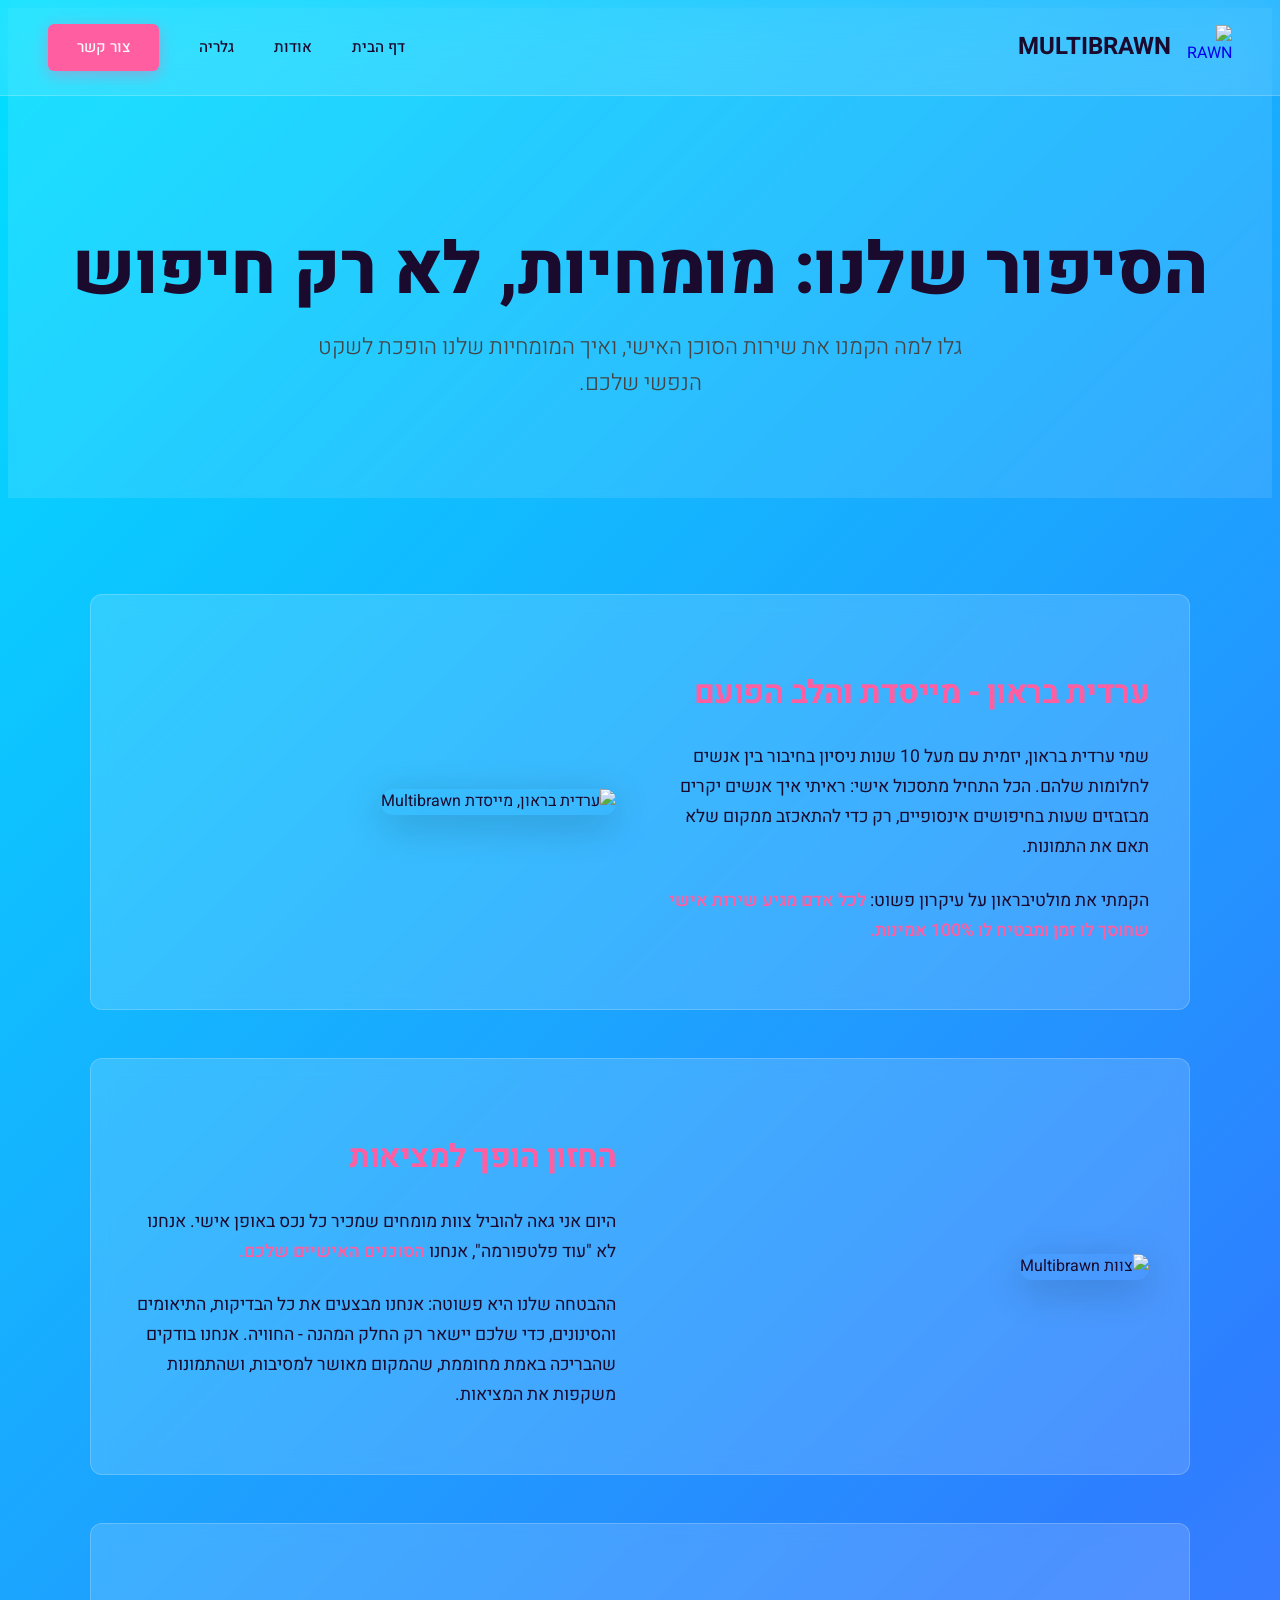
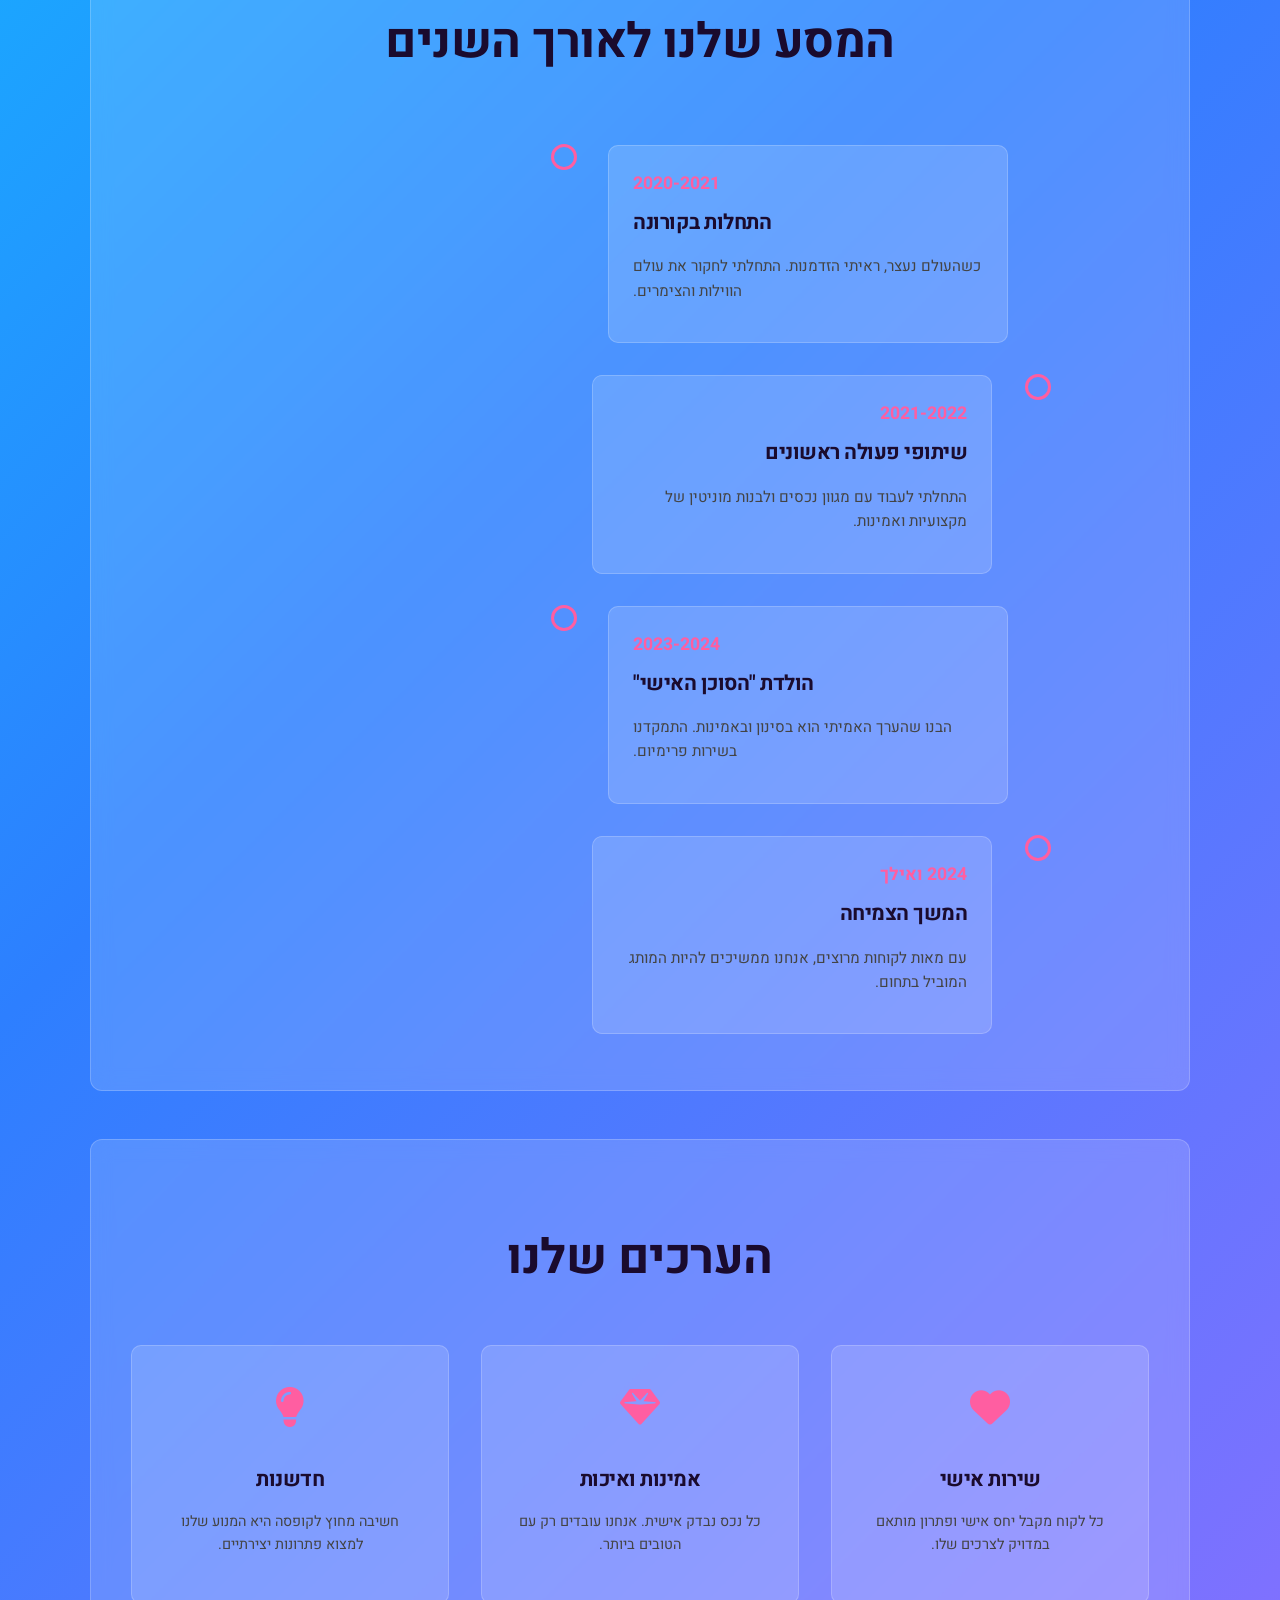
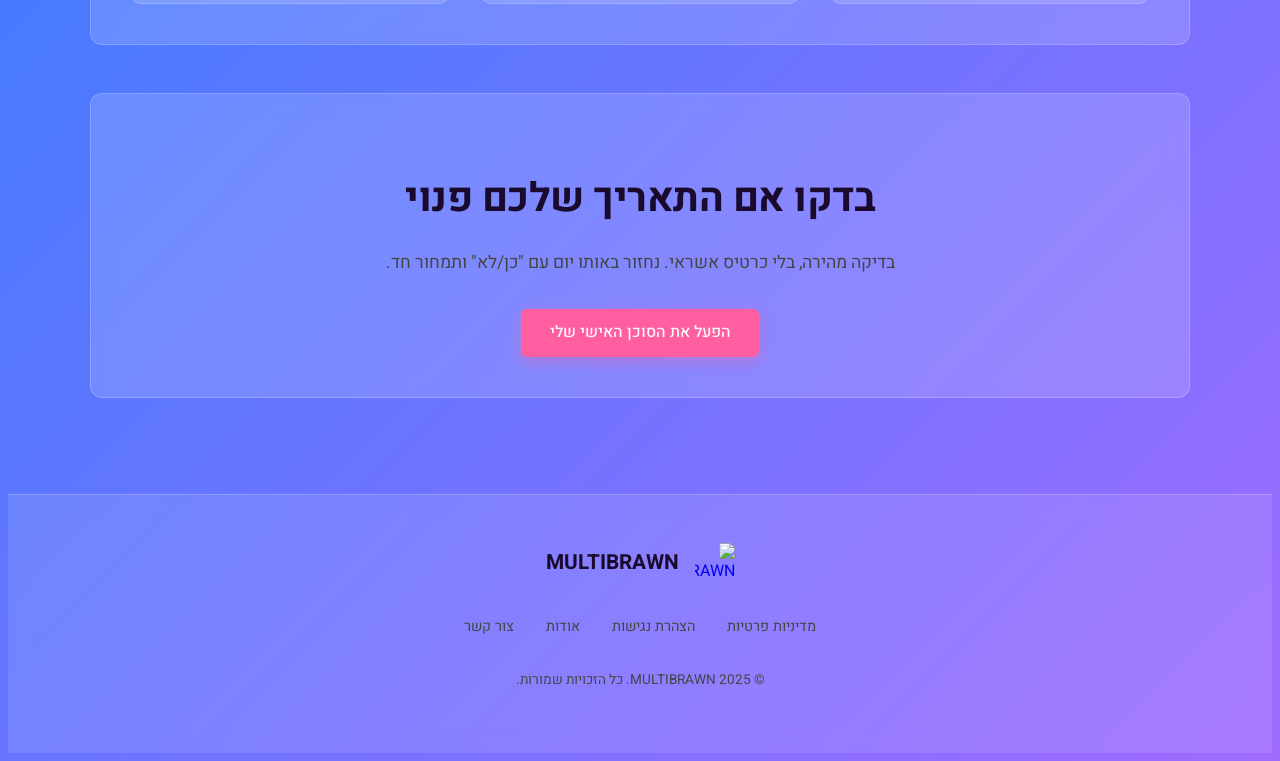
==== commit 9f9534e0: "Update about.html" ====
--- a/about.html
+++ b/about.html
@@ -1,1894 +1,463 @@
 <!DOCTYPE html>
 <html lang="he" dir="rtl">
 <head>
-  <meta charset="UTF-8">
-  <meta name="viewport" content="width=device-width, initial-scale=1.0">
-  <title>הסיפור שלנו - MULTIBRAWN</title>
-  <meta name="description" content="הכירו את עדית בראון ואת הסיפור של Multibrawn - מחברים בין חלומות למציאות בעולם הנופש והשיווק הדיגיטלי">
-  <link rel="preconnect" href="https://fonts.googleapis.com">
-  <link rel="preconnect" href="https://fonts.gstatic.com" crossorigin>
-  <link href="https://fonts.googleapis.com/css2?family=Heebo:wght@300;400;500;600;700;800;900&family=Playfair+Display:wght@700;900&display=swap" rel="stylesheet">
-  <link rel="stylesheet" href="https://cdnjs.cloudflare.com/ajax/libs/font-awesome/6.5.1/css/all.min.css">
-  <style>
-    /* CSS נלקח מקובץ INDEX.HTML כדי להבטיח אחידות */
-    :root {
-      --primary-bg: #0f0c29;
-      --secondary-bg: #1a1a2e;
-      --brand-purple: #8B5FBF;
-      --light-purple: #a855f7;
-      --cta-turquoise: #40E0D0;
-      --text-light: #ffffff;
-      --text-muted: #b3b3b3;
-      --font-heading: 'Playfair Display', serif;
-      --font-body: 'Heebo', sans-serif;
-      --accent-gold: #fbbf24;
-      --success: #10b981;
-      --error: #ef4444;
-    }
-
-    * { margin: 0; padding: 0; box-sizing: border-box; }
+    <meta charset="UTF-8">
+    <meta name="viewport" content="width=device-width, initial-scale=1.0">
+    <title>אודות | הסיפור שלנו - Multibrawn</title>
+    <meta name="description" content="הסיפור מאחורי Multibrawn. גלו מדוע הקמנו שירות סוכן אישי לאיתור לוקיישנים, ואיך אנחנו חוסכים לכם זמן ומבטיחים אמינות.">
     
-    body {
-      font-family: var(--font-body);
-      background: var(--primary-bg);
-      color: var(--text-light);
-      line-height: 1.6;
-      overflow-x: hidden;
-    }
-
-    /* Header */
-    .header-nav {
-      position: fixed;
-      top: 0;
-      width: 100%;
-      z-index: 1000;
-      background: rgba(15, 12, 41, 0.95);
-      backdrop-filter: blur(20px);
-      border-bottom: 1px solid rgba(139, 95, 191, 0.2);
-      transition: all 0.3s ease;
-    }
-
-    .nav-content {
-      display: flex;
-      justify-content: space-between;
-      align-items: center;
-      max-width: 1400px;
-      margin: 0 auto;
-      padding: 20px 40px;
-    }
-
-    .logo-container {
-      display: flex;
-      align-items: center;
-      gap: 15px;
-      text-decoration: none;
-      transition: transform 0.3s;
-    }
-
-    .logo-container:hover {
-      transform: translateY(-2px);
-    }
-
-    .logo-img {
-      width: 60px;
-      height: 60px;
-      border-radius: 50%;
-      object-fit: cover;
-      border: 2px solid var(--brand-purple);
-      box-shadow: 0 0 20px rgba(139, 95, 191, 0.3);
-    }
-
-    .logo-text {
-      font-family: var(--font-heading);
-      font-size: 2rem;
-      font-weight: 900;
-      color: var(--text-light);
-    }
-
-    .nav-menu {
-      display: flex;
-      list-style: none;
-      gap: 28px;
-      align-items: center;
-    }
-
-    .nav-menu a {
-      color: var(--text-muted);
-      text-decoration: none;
-      font-weight: 600;
-      padding: 0.5rem 1rem;
-      border-radius: 10px;
-      transition: all 0.3s;
-    }
-
-    .nav-menu a:hover {
-      color: var(--text-light);
-      background: rgba(139, 95, 191, 0.1);
-    }
-
-    .cta-button {
-      background: var(--cta-turquoise);
-      color: #000;
-      padding: 12px 28px;
-      border: none;
-      border-radius: 50px;
-      font-weight: 700;
-      cursor: pointer;
-      transition: all 0.3s ease;
-      text-decoration: none;
-      box-shadow: 0 4px 20px rgba(64, 224, 208, 0.4);
-    }
-
-    .cta-button:hover {
-      transform: translateY(-2px);
-      box-shadow: 0 8px 30px rgba(64, 224, 208, 0.6);
-    }
-
-    /* Mobile Menu */
-    .mobile-menu-toggle {
-      display: none;
-      flex-direction: column;
-      gap: 5px;
-      background: none;
-      border: none;
-      cursor: pointer;
-      padding: 10px;
-    }
-
-    .hamburger-line {
-      width: 30px;
-      height: 3px;
-      background: var(--text-light);
-      border-radius: 2px;
-      transition: 0.3s;
-    }
-    
-    .nav-menu.active {
-        right: 0 !important;
-    }
-
-    /* Hero Section - Adapted for About page */
-    .hero {
-      min-height: 50vh; /* קצר יותר מדף הבית */
-      display: flex;
-      align-items: center;
-      justify-content: center;
-      background: linear-gradient(rgba(0,0,0,0.6), rgba(0,0,0,0.6)), 
-                  url('https://raw.githubusercontent.com/kfischi/MULTIBRAWN-V.1/main/Gallery/Villas/1.jpg'); /* רקע שונה מהמקור */
-      background-size: cover;
-      background-position: center 40%;
-      background-attachment: fixed;
-      text-align: center;
-      padding: 8rem 2rem 4rem;
-    }
-
-    .hero-title {
-      font-family: var(--font-heading);
-      font-size: clamp(3rem, 8vw, 5rem);
-      font-weight: 900;
-      color: var(--brand-purple);
-      text-shadow: 
-        0 0 40px rgba(139, 95, 191, 0.8),
-        0 0 80px rgba(139, 95, 191, 0.4);
-      margin-bottom: 1.5rem;
-      letter-spacing: 2px;
-    }
-
-    .hero-subtitle {
-      font-size: clamp(1.5rem, 4vw, 2.5rem);
-      font-weight: 700;
-      color: var(--text-light);
-      margin-bottom: 1rem;
-      text-shadow: 0 2px 10px rgba(0,0,0,0.8);
-    }
-    
-    .hero-description {
-      font-size: clamp(1.1rem, 2.5vw, 1.5rem);
-      color: var(--text-muted);
-      margin-bottom: 2.5rem;
-      text-shadow: 0 1px 5px rgba(0,0,0,0.8);
-    }
-
-
-    /* Sections */
-    .section {
-      padding: 6rem 2rem;
-    }
-
-    .section:nth-child(even) {
-      background: var(--secondary-bg);
-    }
-
-    .container {
-      max-width: 1200px;
-      margin: 0 auto;
-    }
-
-    .section-title {
-      font-family: var(--font-heading);
-      font-size: clamp(2.5rem, 6vw, 4rem);
-      font-weight: 900;
-      text-align: center;
-      margin-bottom: 4rem;
-      background: linear-gradient(135deg, var(--brand-purple), var(--light-purple));
-      -webkit-background-clip: text;
-      -webkit-text-fill-color: transparent;
-      background-clip: text;
-    }
-    
-    /* Story Content CSS (מותאם לעיצוב הכהה החדש) */
-    .story-section {
-        background: var(--primary-bg);
-    }
-    
-    .story-content {
-        display: grid;
-        grid-template-columns: 1fr 1fr;
-        gap: 4rem;
-        align-items: center;
-        margin-bottom: 6rem;
-    }
-
-    .story-text {
-        font-size: 1.2rem;
-        line-height: 1.8;
-        color: var(--text-muted);
-    }
-
-    .story-text h3 {
-        font-family: var(--font-heading);
-        font-size: 2rem;
-        color: var(--text-light);
-        margin-bottom: 1.5rem;
-        font-weight: 700;
-    }
-    
-    .story-text .highlight {
-        color: var(--cta-turquoise); /* שימוש בצבע CTA בולט */
-        font-weight: 700;
-    }
-    
-    .story-image {
-        position: relative;
-        border-radius: 25px;
-        overflow: hidden;
-        box-shadow: 0 20px 60px rgba(139, 95, 191, 0.3);
-        transition: all 0.5s ease;
-    }
-
-    .story-image:hover {
-        transform: translateY(-10px) scale(1.02);
-        box-shadow: 0 30px 80px rgba(139, 95, 191, 0.5);
-    }
-
-    .story-image img {
-        width: 100%;
-        height: 100%;
-        object-fit: cover;
-        transition: transform 0.6s ease;
-    }
-    
-    /* Timeline Section (מותאם לעיצוב הכהה החדש) */
-    .timeline-section {
-        padding: 6rem 2rem;
-        background: var(--secondary-bg);
-    }
-    
-    .timeline {
-        max-width: 800px;
-        margin: 0 auto;
-        position: relative;
-    }
-
-    .timeline::before {
-        content: '';
-        position: absolute;
-        right: 50%;
-        top: 0;
-        bottom: 0;
-        width: 4px;
-        background: linear-gradient(to bottom, var(--brand-purple), var(--accent-gold));
-        border-radius: 2px;
-        transform: translateX(50%);
-    }
-
-    .timeline-item {
-        margin-bottom: 4rem;
-        position: relative;
-        width: 45%;
-    }
-
-    .timeline-item:nth-child(even) {
-        margin-right: auto;
-        padding-left: 3rem;
-    }
-
-    .timeline-item:nth-child(odd) {
-        margin-left: auto;
-        padding-right: 3rem;
-        text-align: left;
-    }
-
-    .timeline-item::before {
-        content: '';
-        position: absolute;
-        width: 20px;
-        height: 20px;
-        background: var(--accent-gold);
-        border-radius: 50%;
-        top: 0;
-        box-shadow: 0 0 20px rgba(251, 191, 36, 0.5);
-    }
-
-    .timeline-item:nth-child(even)::before {
-        left: -13px;
-    }
-
-    .timeline-item:nth-child(odd)::before {
-        right: -13px;
-    }
-
-    .timeline-content {
-        background: rgba(44, 62, 80, 0.2); /* רקע כהה עדין */
-        padding: 2rem;
-        border-radius: 20px;
-        border: 1px solid rgba(139, 95, 191, 0.2);
-        box-shadow: 0 10px 25px rgba(0,0,0,0.3);
-        transition: all 0.3s ease;
-    }
-
-    .timeline-content:hover {
-        transform: translateY(-5px);
-        box-shadow: 0 15px 30px rgba(139, 95, 191, 0.5);
-        border-color: var(--brand-purple);
-    }
-
-    .timeline-date {
-        color: var(--cta-turquoise); /* שינוי צבע לתואם את ה-CTA */
-        font-weight: 700;
-        font-size: 1.1rem;
-        margin-bottom: 1rem;
-    }
-
-    .timeline-title {
-        font-family: var(--font-heading);
-        font-size: 1.5rem;
-        color: var(--text-light);
-        margin-bottom: 1rem;
-        font-weight: 700;
-    }
-
-    .timeline-description {
-        color: var(--text-muted);
-        line-height: 1.6;
-    }
-    
-    /* Numbers Section (מותאם לעיצוב הכהה החדש) */
-    .numbers-section {
-        padding: 6rem 2rem;
-        background: var(--primary-bg);
-    }
-
-    .numbers-grid {
-        display: grid;
-        grid-template-columns: repeat(auto-fit, minmax(200px, 1fr));
-        gap: 2rem;
-        margin-top: 4rem;
-    }
-
-    .number-card {
-        text-align: center;
-        padding: 3rem 2rem;
-        background: linear-gradient(135deg, var(--brand-purple), var(--light-purple));
-        border-radius: 25px;
-        color: white;
-        transition: all 0.3s ease;
-        box-shadow: 0 10px 30px rgba(139, 95, 191, 0.4);
-    }
-
-    /* Testimonials Section (מותאם לעיצוב הכהה החדש) */
-    .testimonials-section {
-        padding: 6rem 2rem;
-        background: var(--secondary-bg);
-    }
-
-    .testimonials-grid {
-        display: grid;
-        grid-template-columns: repeat(auto-fit, minmax(300px, 1fr));
-        gap: 2rem;
-        margin-top: 4rem;
-    }
-
-    .testimonial-card {
-        background: rgba(44, 62, 80, 0.2);
-        padding: 3rem 2rem;
-        border-radius: 25px;
-        border: 1px solid rgba(139, 95, 191, 0.2);
-        box-shadow: 0 10px 25px rgba(0,0,0,0.3);
-        transition: all 0.3s ease;
-        position: relative;
-    }
-
-    .testimonial-card:hover {
-        transform: translateY(-5px);
-        box-shadow: 0 20px 40px rgba(139, 95, 191, 0.5);
-        border-color: var(--brand-purple);
-    }
-
-    .testimonial-icon {
-        color: var(--light-purple);
-        font-size: 2rem;
-        margin-bottom: 1rem;
-        opacity: 0.7;
-    }
-
-    .testimonial-content p {
-        font-size: 1.3rem;
-        font-style: italic;
-        color: var(--text-light);
-        line-height: 1.6;
-    }
-    
-    .testimonial-author {
-        border-top: 1px solid rgba(139, 95, 191, 0.2);
-    }
-
-    .testimonial-author strong {
-        color: var(--cta-turquoise);
-    }
-    
-    /* Vision Section (מותאם לעיצוב הכהה החדש) */
-    .vision-section {
-        padding: 6rem 2rem;
-        background: var(--primary-bg);
-    }
-
-    .vision-text h3 {
-        color: var(--text-light);
-    }
-
-    .vision-feature {
-        padding: 2rem;
-        background: rgba(44, 62, 80, 0.2); /* רקע כהה עדין */
-        border: 1px solid rgba(139, 95, 191, 0.2);
-    }
-
-    .vision-feature:hover {
-        box-shadow: 0 10px 25px rgba(139, 95, 191, 0.3);
-    }
-    
-    .vision-feature h4 {
-        color: var(--text-light);
-    }
-
-    .vision-feature-icon {
-        background: linear-gradient(135deg, var(--brand-purple), var(--light-purple));
-    }
-    
-    /* Values Section (מותאם לעיצוב הכהה החדש) */
-    .values-section {
-        padding: 6rem 2rem;
-        background: var(--secondary-bg);
-    }
-    
-    .value-card {
-        background: rgba(44, 62, 80, 0.2);
-        border: 1px solid rgba(139, 95, 191, 0.2);
-        box-shadow: 0 10px 25px rgba(0,0,0,0.3);
-    }
-    
-    .value-card:hover {
-        box-shadow: 0 25px 50px rgba(139, 95, 191, 0.5);
-    }
-
-    .value-title {
-        color: var(--text-light);
-    }
-
-    /* CTA Section (מותאם לעיצוב הכהה החדש) */
-    .cta-section {
-        padding: 6rem 2rem;
-        background: var(--primary-bg);
-        text-align: center;
-        border-top: 1px solid rgba(139, 95, 191, 0.2);
-    }
-
-    .cta-content {
-        background: rgba(44, 62, 80, 0.4);
-        border: 1px solid rgba(139, 95, 191, 0.2);
-        box-shadow: 0 20px 60px rgba(139, 95, 191, 0.4);
-    }
-    
-    .cta-btn-secondary {
-        background: transparent;
-        color: var(--cta-turquoise);
-        border: 2px solid var(--cta-turquoise);
-    }
-
-    .cta-btn-secondary:hover {
-        background: var(--cta-turquoise);
-        color: #000;
-    }
-
-    /* Footer - (מותאם לעיצוב הכהה החדש) */
-    footer {
-        padding: 4rem 2rem;
-        text-align: center;
-        border-top: 1px solid rgba(139, 95, 191, 0.2);
-        background: var(--primary-bg);
-    }
-
-    .footer-credit {
-        color: var(--cta-turquoise);
-    }
-    
-    /* צ'אטבוט ונגישות - נלקח מ-index.html */
-    .chatbot-popup {
-      position: fixed;
-      bottom: 110px;
-      right: 100px;
-      background: linear-gradient(135deg, var(--accent-gold), var(--brand-purple));
-      color: #000;
-      padding: 1rem 1.5rem;
-      border-radius: 20px;
-      box-shadow: 0 10px 40px rgba(251, 191, 36, 0.5);
-      z-index: 1003;
-      display: none;
-      animation: bounceIn 0.6s ease-out;
-      max-width: 280px;
-      cursor: pointer;
-    }
-
-    .chatbot-popup.show {
-      display: block;
-    }
-
-    .chatbot-popup-content {
-      display: flex;
-      align-items: center;
-      gap: 0.75rem;
-    }
-
-    .chatbot-popup-icon {
-      font-size: 2rem;
-      animation: wave 1s ease-in-out infinite;
-    }
-
-    @keyframes wave {
-      0%, 100% { transform: rotate(0deg); }
-      25% { transform: rotate(20deg); }
-      75% { transform: rotate(-20deg); }
-    }
-
-    .chatbot-popup-text {
-      flex: 1;
-    }
-
-    .chatbot-popup-title {
-      font-weight: 700;
-      font-size: 1.1rem;
-      margin-bottom: 0.25rem;
-    }
-
-    .chatbot-popup-subtitle {
-      font-size: 0.85rem;
-      opacity: 0.9;
-    }
-
-    .chatbot-popup-close {
-      background: none;
-      border: none;
-      color: #000;
-      font-size: 1.2rem;
-      cursor: pointer;
-      padding: 0;
-      width: 24px;
-      height: 24px;
-      display: flex;
-      align-items: center;
-      justify-content: center;
-      border-radius: 50%;
-      transition: background 0.3s;
-    }
-
-    .chatbot-popup-close:hover {
-      background: rgba(0, 0, 0, 0.1);
-    }
-
-    @keyframes bounceIn {
-      0% { opacity: 0; transform: scale(0.3) translateY(20px); }
-      50% { opacity: 1; transform: scale(1.05); }
-      70% { transform: scale(0.95); }
-      100% { transform: scale(1) translateY(0); }
-    }
-
-    .floating-buttons {
-      position: fixed;
-      bottom: 30px;
-      right: 30px;
-      display: flex;
-      flex-direction: column;
-      gap: 15px;
-      z-index: 999;
-    }
-
-    .floating-btn {
-      width: 60px;
-      height: 60px;
-      border-radius: 50%;
-      display: flex;
-      align-items: center;
-      justify-content: center;
-      color: #fff;
-      text-decoration: none;
-      font-size: 1.5rem;
-      box-shadow: 0 4px 15px rgba(0,0,0,0.3);
-      transition: all 0.3s;
-      border: none;
-      cursor: pointer;
-    }
-
-    .floating-btn:hover {
-      transform: scale(1.1);
-    }
-
-    .chatbot-btn {
-      background: linear-gradient(135deg, var(--accent-gold), var(--brand-purple));
-      animation: pulse-glow 2s ease-in-out infinite;
-    }
-
-    @keyframes pulse-glow {
-      0%, 100% { box-shadow: 0 4px 15px rgba(251, 191, 36, 0.3); }
-      50% { box-shadow: 0 4px 25px rgba(251, 191, 36, 0.6); }
-    }
-
-    .whatsapp-btn {
-      background: linear-gradient(135deg, #25d366, #20ba5a);
-    }
-
-    .accessibility-btn {
-      background: var(--brand-purple);
-    }
-
-    /* Chatbot Modal */
-    .chatbot-modal {
-      display: none;
-      position: fixed;
-      bottom: 100px;
-      right: 30px;
-      width: 400px;
-      height: 600px;
-      background: var(--primary-bg);
-      border: 1px solid rgba(139, 95, 191, 0.3);
-      border-radius: 20px;
-      box-shadow: 0 20px 60px rgba(0,0,0,0.5);
-      z-index: 1002;
-      flex-direction: column;
-      overflow: hidden;
-      animation: slideUp 0.3s ease-out;
-    }
-
-    @keyframes slideUp {
-      from { opacity: 0; transform: translateY(20px); }
-      to { opacity: 1; transform: translateY(0); }
-    }
-
-    .chatbot-modal.open {
-      display: flex;
-    }
-
-    .chatbot-header {
-      background: linear-gradient(135deg, rgba(251, 191, 36, 0.2), rgba(142, 68, 173, 0.2));
-      padding: 1rem;
-      border-bottom: 1px solid rgba(251, 191, 36, 0.3);
-      display: flex;
-      align-items: center;
-      justify-content: space-between;
-    }
-
-    .chatbot-title {
-      display: flex;
-      align-items: center;
-      gap: 0.5rem;
-      font-weight: 700;
-      font-size: 1.1rem;
-    }
-
-    .close-chatbot {
-      background: none;
-      border: none;
-      color: var(--text-light);
-      font-size: 1.5rem;
-      cursor: pointer;
-      transition: color 0.3s;
-      width: 32px;
-      height: 32px;
-      display: flex;
-      align-items: center;
-      justify-content: center;
-      border-radius: 50%;
-    }
-
-    .close-chatbot:hover {
-      background: rgba(255, 255, 255, 0.1);
-      color: var(--cta-turquoise);
-    }
-
-    .chat-area {
-      flex: 1;
-      display: flex;
-      flex-direction: column;
-      overflow: hidden;
-    }
-
-    .progress-container {
-      background: rgba(0,0,0,0.2);
-      height: 4px;
-      position: relative;
-    }
-
-    .progress-bar {
-      height: 100%;
-      background: linear-gradient(90deg, var(--accent-gold), var(--light-purple));
-      width: 0%;
-      transition: width 0.3s ease;
-    }
-
-    .progress-text {
-      position: absolute;
-      top: -25px;
-      right: 10px;
-      font-size: 0.8rem;
-      color: var(--text-muted);
-    }
-
-    .chat-messages {
-      flex: 1;
-      overflow-y: auto;
-      padding: 1rem;
-      display: flex;
-      flex-direction: column;
-      gap: 1rem;
-    }
-
-    .chat-messages::-webkit-scrollbar { width: 6px; }
-    .chat-messages::-webkit-scrollbar-track { background: rgba(0,0,0,0.2); }
-    .chat-messages::-webkit-scrollbar-thumb { background: var(--brand-purple); border-radius: 3px; }
-
-    .message {
-      display: flex;
-      gap: 0.75rem;
-      max-width: 85%;
-      animation: slideIn 0.3s ease-out;
-    }
-
-    @keyframes slideIn {
-      from { opacity: 0; transform: translateY(15px); }
-      to { opacity: 1; transform: translateY(0); }
-    }
-
-    .message.user {
-      align-self: flex-end;
-      flex-direction: row-reverse;
-    }
-
-    .message-avatar {
-      width: 35px;
-      height: 35px;
-      border-radius: 50%;
-      display: flex;
-      align-items: center;
-      justify-content: center;
-      font-size: 1.1rem;
-      flex-shrink: 0;
-    }
-
-    .message.bot .message-avatar {
-      background: linear-gradient(135deg, var(--accent-gold), var(--light-purple));
-      color: #000;
-    }
-
-    .message.user .message-avatar {
-      background: linear-gradient(135deg, var(--light-purple), var(--brand-purple));
-      color: #fff;
-    }
-
-    .message-content {
-      background: var(--secondary-bg);
-      padding: 0.8rem 1.2rem;
-      border-radius: 18px;
-      border: 1px solid rgba(184, 134, 11, 0.2);
-    }
-
-    .message.user .message-content {
-      background: rgba(142, 68, 173, 0.3);
-      border-color: rgba(142, 68, 173, 0.5);
-    }
-
-    .message-text {
-      line-height: 1.6;
-      white-space: pre-wrap;
-      font-size: 0.9rem;
-    }
-
-    .quick-replies {
-      display: flex;
-      flex-wrap: wrap;
-      gap: 0.5rem;
-      margin-top: 1rem;
-    }
-
-    .quick-reply {
-      background: rgba(184, 134, 11, 0.2);
-      color: var(--text-light);
-      padding: 0.5rem 1rem;
-      border-radius: 20px;
-      border: 1px solid rgba(184, 134, 11, 0.3);
-      cursor: pointer;
-      font-size: 0.85rem;
-      transition: all 0.2s ease;
-    }
-
-    .quick-reply:hover {
-      background: var(--accent-gold);
-      color: #000;
-      transform: translateY(-2px);
-    }
-
-    .typing-indicator {
-      display: none;
-      align-items: center;
-      gap: 0.5rem;
-      color: var(--text-muted);
-      padding: 0 1rem 0.5rem;
-      font-size: 0.85rem;
-    }
-
-    .typing-dots {
-      display: flex;
-      gap: 2px;
-    }
-
-    .typing-dot {
-      width: 6px;
-      height: 6px;
-      background: var(--accent-gold);
-      border-radius: 50%;
-      animation: typing 1.4s ease-in-out infinite;
-    }
-
-    .typing-dot:nth-child(2) { animation-delay: 0.2s; }
-    .typing-dot:nth-child(3) { animation-delay: 0.4s; }
-
-    @keyframes typing {
-      0%, 60%, 100% { transform: translateY(0); }
-      30% { transform: translateY(-8px); }
-    }
-
-    .chat-input-area {
-      padding: 1rem;
-      border-top: 1px solid rgba(124, 58, 237, 0.2);
-      background: rgba(26, 18, 48, 0.8);
-    }
-
-    .input-container {
-      display: flex;
-      gap: 0.5rem;
-      align-items: center;
-    }
-
-    .chat-input {
-      flex: 1;
-      background: rgba(0,0,0,0.2);
-      border: 1px solid rgba(124, 58, 237, 0.3);
-      border-radius: 25px;
-      padding: 0.8rem 1rem;
-      color: white;
-      outline: none;
-      transition: all 0.3s ease;
-      font-size: 0.9rem;
-    }
-
-    .chat-input:focus {
-      border-color: var(--accent-gold);
-      box-shadow: 0 0 0 2px rgba(251, 191, 36, 0.2);
-    }
-
-    .send-button {
-      width: 40px;
-      height: 40px;
-      background: var(--brand-purple);
-      border: none;
-      border-radius: 50%;
-      color: white;
-      font-size: 0.9rem;
-      cursor: pointer;
-      transition: all 0.3s ease;
-      display: flex;
-      align-items: center;
-      justify-content: center;
-    }
-
-    .send-button:hover {
-      background: var(--light-purple);
-      transform: scale(1.05);
-    }
-
-    .summary-card {
-      background: linear-gradient(135deg, rgba(16, 185, 129, 0.2), rgba(6, 182, 212, 0.2));
-      border: 1px solid rgba(16, 185, 129, 0.3);
-      border-radius: 15px;
-      padding: 1rem;
-      margin: 0.5rem 0;
-    }
-
-    .summary-title {
-      font-weight: 700;
-      margin-bottom: 0.75rem;
-      display: flex;
-      align-items: center;
-      gap: 0.5rem;
-      font-size: 0.95rem;
-    }
-
-    .summary-content {
-      line-height: 1.6;
-      margin-bottom: 1rem;
-      white-space: pre-wrap;
-      font-size: 0.85rem;
-    }
-
-    .whatsapp-button {
-      background: #25d366;
-      color: white;
-      padding: 0.8rem;
-      border: none;
-      border-radius: 20px;
-      font-weight: 700;
-      cursor: pointer;
-      display: flex;
-      align-items: center;
-      justify-content: center;
-      gap: 0.5rem;
-      width: 100%;
-      font-size: 0.9rem;
-      text-decoration: none;
-      transition: all 0.3s ease;
-      font-family: var(--font-body);
-    }
-
-    .whatsapp-button:hover {
-      background: #128c7e;
-      transform: translateY(-2px);
-      box-shadow: 0 8px 25px rgba(37, 211, 102, 0.4);
-    }
-
-    .error-message {
-      background: rgba(239, 68, 68, 0.2);
-      border: 1px solid rgba(239, 68, 68, 0.3);
-      color: var(--error);
-      padding: 0.8rem;
-      border-radius: 10px;
-      margin: 0.5rem 0;
-      font-size: 0.85rem;
-    }
-
-    .accessibility-panel {
-      position: fixed;
-      bottom: 100px;
-      right: 30px;
-      width: 280px;
-      background: var(--secondary-bg);
-      border: 1px solid rgba(139, 95, 191, 0.3);
-      border-radius: 15px;
-      padding: 20px;
-      box-shadow: 0 10px 40px rgba(0,0,0,0.5);
-      opacity: 0;
-      transform: translateY(20px);
-      pointer-events: none;
-      transition: all 0.3s ease;
-      z-index: 1001;
-    }
-
-    .accessibility-panel.open {
-      opacity: 1;
-      transform: translateY(0);
-      pointer-events: auto;
-    }
-
-    .accessibility-panel h3 {
-      color: var(--text-light);
-      text-align: center;
-      margin-bottom: 15px;
-      font-size: 1.2rem;
-    }
-
-    .close-panel {
-      position: absolute;
-      top: 10px;
-      left: 10px;
-      background: none;
-      border: none;
-      color: var(--text-muted);
-      font-size: 1.5rem;
-      cursor: pointer;
-      transition: color 0.3s;
-    }
-
-    .close-panel:hover {
-      color: var(--text-light);
-    }
-
-    .accessibility-controls {
-      display: flex;
-      flex-direction: column;
-      gap: 10px;
-    }
-
-    .accessibility-btn-control {
-      padding: 12px;
-      border-radius: 10px;
-      border: 1px solid rgba(139, 95, 191, 0.3);
-      background: rgba(139, 95, 191, 0.1);
-      color: var(--text-light);
-      cursor: pointer;
-      font-weight: 600;
-      transition: all 0.3s;
-    }
-
-    .accessibility-btn-control:hover {
-      background: var(--brand-purple);
-      border-color: var(--brand-purple);
-    }
-
-    /* Responsive */
-    @media (max-width: 768px) {
-      .mobile-menu-toggle { display: flex; }
-
-      .nav-menu {
-        position: fixed;
-        right: -100%;
-        top: 80px;
-        flex-direction: column;
-        background: rgba(15, 12, 41, 0.98);
-        width: 100%;
-        padding: 20px;
-        transition: 0.3s;
-        border-top: 1px solid rgba(139, 95, 191, 0.2);
-      }
-
-      .nav-menu.active { right: 0; }
-      
-      .story-content { grid-template-columns: 1fr; gap: 2rem; }
-      .timeline::before { right: 20px; transform: none; }
-      .timeline-item { width: 100%; margin-left: 0; margin-right: 0; padding-left: 3rem; padding-right: 0; text-align: right; }
-      .timeline-item:nth-child(even)::before { right: 13px; left: auto; }
-      .timeline-item:nth-child(odd)::before { right: 13px; }
-      .values-grid { grid-template-columns: 1fr; }
-      .vision-content { grid-template-columns: 1fr; gap: 2rem; }
-      .vision-feature { flex-direction: column; text-align: center; }
-      .floating-buttons { right: 15px; bottom: 15px; }
-      .chatbot-modal { right: 0; bottom: 0; width: 100%; height: 100%; border-radius: 0; }
-      .accessibility-panel { right: 15px; width: calc(100vw - 30px); max-width: 280px; }
-    }
-  </style>
+    <link rel="preconnect" href="https://fonts.googleapis.com">
+    <link rel="preconnect" href="https://fonts.gstatic.com" crossorigin>
+    <link href="https://fonts.googleapis.com/css2?family=Heebo:wght@300;400;500;600;700;800;900&family=Assistant:wght@300;400;600;700&display=swap" rel="stylesheet">
+    <link rel="stylesheet" href="https://cdnjs.cloudflare.com/ajax/libs/font-awesome/6.5.1/css/all.min.css">
+    <link href="https://unpkg.com/aos@2.3.1/dist/aos.css" rel="stylesheet">
+    <style>
+        :root {
+            --primary-bg: linear-gradient(135deg, #00E0FF, #2D7FFF, #A06BFF);
+            --secondary-bg-glass: rgba(255, 255, 255, 0.15);
+            --accent-primary: #FF5EA1;
+            --accent-gold: #FF5EA1; /* Replaced yellow with pink */
+            --white: #FAFAFA;
+            --text-dark: #1a0b2e;
+            --light-grey: #444;
+            --font-main: 'Heebo', sans-serif;
+            --font-display: 'Heebo', sans-serif; /* Changed from Playfair */
+        }
+        
+        body {
+            font-family: var(--font-main);
+            background: var(--primary-bg);
+            color: var(--text-dark);
+            line-height: 1.6;
+            overflow-x: hidden;
+        }
+
+        h1, h2, h3, h4, h5, h6 {
+            font-family: var(--font-display); /* Changed to Heebo */
+            font-weight: 700;
+            letter-spacing: -0.5px;
+        }
+        
+        /* --- Header --- */
+        header {
+            position: fixed; top: 0; left: 0; right: 0; z-index: 1000;
+            background: rgba(255, 255, 255, 0.1); 
+            backdrop-filter: blur(20px); 
+            border-bottom: 1px solid rgba(255, 255, 255, 0.2); 
+        }
+        nav {
+            max-width: 1400px; margin: 0 auto; padding: 1.5rem 3rem;
+            display: flex; justify-content: space-between; align-items: center;
+        }
+        .logo { display: flex; align-items: center; gap: 1rem; text-decoration: none; }
+        .logo img { width: 45px; height: 45px; }
+        .logo span { font-size: 1.5rem; font-weight: 700; color: var(--text-dark); font-family: var(--font-display); }
+        .nav-links { display: flex; gap: 2.5rem; align-items: center; }
+        .nav-links a { color: var(--text-dark); font-weight: 500; text-decoration: none; font-size: 0.95rem; transition: opacity 0.3s ease; }
+        .nav-links a:hover { opacity: 0.6; }
+        .nav-cta {
+            background: var(--accent-primary);
+            color: var(--white) !important; padding: 0.7rem 1.8rem; border-radius: 6px;
+            font-weight: 500; transition: all 0.3s ease;
+            box-shadow: 0 4px 15px rgba(255, 94, 161, 0.4);
+            text-decoration: none;
+        }
+        .nav-cta:hover { opacity: 0.85; transform: translateY(-1px); }
+
+        /* --- Hero --- */
+        .hero {
+            padding-top: 10rem;
+            padding-bottom: 6rem;
+            text-align: center;
+            background: rgba(255, 255, 255, 0.1); /* Light glass */
+            backdrop-filter: blur(5px);
+        }
+        .hero h1 {
+            font-size: clamp(2.5rem, 6vw, 4.5rem);
+            font-weight: 800;
+            color: var(--text-dark);
+            line-height: 1.2;
+            margin-bottom: 1rem;
+        }
+        .hero p {
+            font-size: clamp(1.1rem, 2vw, 1.4rem);
+            color: var(--light-grey);
+            max-width: 700px;
+            margin: 0 auto;
+            font-weight: 300;
+        }
+
+        /* --- Content Section --- */
+        .content-section {
+            padding: 6rem 3rem;
+            max-width: 1100px; /* Wider for story */
+            margin: 0 auto;
+        }
+        .content-block {
+            background: var(--secondary-bg-glass);
+            backdrop-filter: blur(10px);
+            padding: 2.5rem;
+            border-radius: 12px;
+            margin-bottom: 3rem;
+            border: 1px solid rgba(255, 255, 255, 0.2);
+        }
+        
+        .section-title {
+            font-size: clamp(2rem, 5vw, 3rem);
+            font-weight: 700;
+            margin-bottom: 3rem;
+            color: var(--text-dark);
+            text-align: center;
+        }
+
+        /* Story Grid */
+        .story-grid {
+            display: grid;
+            grid-template-columns: repeat(auto-fit, minmax(300px, 1fr));
+            gap: 3rem;
+            align-items: center;
+        }
+        .story-text h3 {
+            font-size: 2rem;
+            font-weight: 700;
+            margin-bottom: 1.5rem;
+            color: var(--accent-primary);
+        }
+        .story-text p {
+            font-size: 1.1rem;
+            color: var(--text-dark);
+            margin-bottom: 1.5rem;
+            line-height: 1.7;
+        }
+        .story-text .highlight {
+            color: var(--accent-primary);
+            font-weight: 600;
+        }
+        .story-image img {
+            width: 100%;
+            height: auto;
+            border-radius: 12px;
+            box-shadow: 0 10px 40px rgba(0,0,0,0.2);
+            object-fit: cover;
+            aspect-ratio: 1/1;
+        }
+
+        /* Timeline */
+        .timeline {
+            position: relative;
+            max-width: 800px;
+            margin: 0 auto;
+        }
+        .timeline::before {
+            content: '';
+            position: absolute;
+            width: 3px;
+            background: linear-gradient(to bottom, var(--accent-primary), var(--accent-secondary));
+            top: 0;
+            bottom: 0;
+            right: 50%;
+            transform: translateX(50%);
+        }
+        .timeline-item {
+            position: relative;
+            width: 50%;
+            padding: 1rem 2rem;
+            padding-right: 3rem;
+        }
+        .timeline-item:nth-child(odd) {
+            right: 50%;
+            text-align: left;
+            padding-right: 2rem;
+            padding-left: 3rem;
+        }
+        .timeline-item::after {
+            content: '';
+            position: absolute;
+            width: 20px;
+            height: 20px;
+            background: var(--accent-secondary);
+            border: 3px solid var(--accent-primary);
+            border-radius: 50%;
+            top: 15px;
+            z-index: 1;
+        }
+        .timeline-item:nth-child(even) {
+            padding-right: 3rem;
+        }
+        .timeline-item:nth-child(even)::after {
+            right: -11px;
+        }
+        .timeline-item:nth-child(odd) {
+            right: 0;
+            padding-left: 3rem;
+        }
+        .timeline-item:nth-child(odd)::after {
+            left: -9px;
+        }
+        .timeline-content {
+            padding: 1.5rem;
+            background: var(--secondary-bg-glass);
+            border-radius: 10px;
+            border: 1px solid rgba(255, 255, 255, 0.2);
+        }
+        .timeline-date {
+            font-weight: 700;
+            color: var(--accent-primary);
+            font-size: 1.1rem;
+        }
+        .timeline-title {
+            font-size: 1.3rem;
+            color: var(--text-dark);
+            margin: 0.5rem 0;
+        }
+        .timeline-description {
+            color: var(--light-grey);
+            font-size: 0.95rem;
+        }
+
+        /* Values */
+        .values-grid {
+            display: grid;
+            grid-template-columns: repeat(auto-fit, minmax(250px, 1fr));
+            gap: 2rem;
+        }
+        .value-card {
+            background: var(--secondary-bg-glass);
+            padding: 2rem;
+            border-radius: 10px;
+            text-align: center;
+            border: 1px solid rgba(255, 255, 255, 0.2);
+            transition: all 0.3s ease;
+        }
+        .value-card:hover {
+            transform: translateY(-5px);
+            border-color: var(--accent-primary);
+        }
+        .value-icon {
+            font-size: 2.5rem;
+            color: var(--accent-primary);
+            margin-bottom: 1rem;
+        }
+        .value-title {
+            font-size: 1.3rem;
+            color: var(--text-dark);
+            margin-bottom: 0.5rem;
+        }
+        .value-description {
+            font-size: 0.9rem;
+            color: var(--light-grey);
+        }
+
+        /* CTA Block */
+        .cta-block {
+            text-align: center;
+            background: var(--secondary-bg-glass);
+            backdrop-filter: blur(10px);
+            padding: 2.5rem;
+            border-radius: 12px;
+            border: 1px solid rgba(255, 255, 255, 0.2);
+        }
+        .cta-block h2 {
+            font-size: 2.5rem;
+            font-weight: 700;
+            margin-bottom: 1rem;
+            color: var(--text-dark);
+        }
+        .cta-block p {
+            font-size: 1.1rem;
+            color: var(--light-grey);
+            margin-bottom: 2rem;
+        }
+        .cta-block .nav-cta {
+            display: inline-block;
+            text-decoration: none;
+        }
+
+
+        /* --- Footer --- */
+        footer {
+            background: rgba(255, 255, 255, 0.1);
+            backdrop-filter: blur(10px);
+            padding: 3rem 2rem;
+            border-top: 1px solid rgba(255, 255, 255, 0.2);
+            text-align: center;
+        }
+        .footer-logo { display: inline-flex; align-items: center; gap: 1rem; margin-bottom: 2rem; text-decoration: none; }
+        .footer-logo img { width: 40px; height: 40px; }
+        .footer-logo span { font-size: 1.3rem; font-weight: 700; color: var(--text-dark); font-family: var(--font-display); }
+        .footer-links { display: flex; justify-content: center; gap: 2rem; margin-bottom: 2rem; flex-wrap: wrap; }
+        .footer-links a { color: var(--light-grey); text-decoration: none; font-size: 0.9rem; transition: color 0.3s ease; }
+        .footer-links a:hover { color: var(--text-dark); }
+        .footer-copy { color: var(--light-grey); font-size: 0.85rem; }
+
+        @media (max-width: 768px) {
+            nav { padding: 1rem 1.5rem; }
+            .nav-links { display: none; }
+            section, .content-section { padding: 4rem 1.5rem; }
+            .timeline::before { right: 15px; transform: none; }
+            .timeline-item { width: 100%; padding-left: 3rem; padding-right: 0; text-align: right; }
+            .timeline-item:nth-child(odd) { right: 0; padding-left: 3rem; }
+            .timeline-item::after { left: auto; right: 4px; }
+            .timeline-item:nth-child(odd)::after { left: auto; right: 4px; }
+        }
+    </style>
 </head>
 <body>
-    <header class="header-nav">
-        <nav class="nav-content">
-            <a href="index.html" class="logo-container">
-                <img src="https://github.com/kfischi/MULTIBRAWN-V.1/raw/main/Gallery/לוגו2.png" alt="MULTIBRAWN Logo" class="logo-img">
-                <span class="logo-text">MULTIBRAWN</span>
+    <header id="header">
+        <nav>
+            <a href="/" class="logo">
+                <img src="https://github.com/kfischi/MULTIBRAWN-V.1/raw/main/Gallery/לוגו2.png" alt="MULTIBRAWN">
+                <span>MULTIBRAWN</span>
             </a>
-            <ul class="nav-menu" id="navMenu">
-                <li><a href="index.html">דף הבית</a></li>
-                <li><a href="about.html">אודות</a></li>
-                <li><a href="gallery.html">גלריה</a></li>
-                <li><a href="marketing.html">שיווק דיגיטלי</a></li>
-                <li><a href="contact.html" class="cta-button">צור קשר</a></li>
-            </ul>
-            <button class="mobile-menu-toggle" id="mobileToggle">
-                <span class="hamburger-line"></span>
-                <span class="hamburger-line"></span>
-                <span class="hamburger-line"></span>
-            </button>
+            <div class="nav-links">
+                <a href="/">דף הבית</a>
+                <a href="about.html">אודות</a>
+                <a href="gallery.html">גלריה</a>
+                <!-- Link Removed -->
+                <a href="contact.html" class="nav-cta">צור קשר</a>
+            </div>
         </nav>
     </header>
 
-    <section class="hero">
-        <div class="hero-content">
-            <h1 class="hero-title">מאחורי הקלעים של MULTIBRAWN</h1>
-            <h2 class="hero-subtitle">הסיפור שלנו: חיבור בין חלום למציאות</h2>
-            <p class="hero-description">
-                איך הכל התחיל ואיך אנחנו הופכים חלומות לנופש, אירועים והצלחה עסקית.
-            </p>
-        </div>
-    </section>
-
-    <section class="section story-section">
-        <div class="container">
-            <h2 class="section-title">הסיפור מתחיל</h2>
-            
-            <div class="story-content">
-                <div class="story-text">
-                    <h3>ערדית בראון - מייסדת והלב הפועם מאחורי MULTIBRAWN</h3>
-                    <p>
-                        יזמית עם מעל 10 שנות ניסיון בחיבור בין אנשים לחלומות שלהם - 
-                        בין אם מדובר על החופשה המושלמת, האירוע הבלתי נשכח, או הצלחה עסקית בעולם השיווק.
-                    </p>
-                    <p>
-                        הדרך שלי החלה מרצון עמוק לעזור לאנשים להגשים רעיונות וחלומות. אני מאמינה ש<span class="highlight">לכל אדם מגיע שירות אישי ופתרון מדויק</span> 
-                        שמתאים בדיוק לצרכים ולשאיפות שלו.
-                    </p>
-                    <p>
-                        היום אני גאה להוביל צוות מקצועי שמשרת מאות לקוחות ועובד עם עשרות נכסים איכותיים. 
-                        מה שהתחיל כחלום אישי הופך לעסק משגשג שמשנה חיים.
-                    </p>
-                </div>
-                <div class="story-image">
-                    <img src="https://raw.githubusercontent.com/kfischi/MULTIBRAWN-V.1/main/Gallery/Ardit.jpg" alt="עדית בראון, מייסדת Multibrawn">
+    <main>
+        <section class="hero" data-aos="fade-in">
+            <h1>הסיפור שלנו: מומחיות, לא רק חיפוש</h1>
+            <p>גלו למה הקמנו את שירות הסוכן האישי, ואיך המומחיות שלנו הופכת לשקט הנפשי שלכם.</p>
+        </section>
+
+        <div class="content-section">
+            <div class="content-block" data-aos="fade-up">
+                <div class="story-grid">
+                    <div class="story-text">
+                        <h3>ערדית בראון - מייסדת והלב הפועם</h3>
+                        <p>
+                            שמי ערדית בראון, יזמית עם מעל 10 שנות ניסיון בחיבור בין אנשים לחלומות שלהם. הכל התחיל מתסכול אישי: ראיתי איך אנשים יקרים מבזבזים שעות בחיפושים אינסופיים, רק כדי להתאכזב ממקום שלא תאם את התמונות.
+                        </p>
+                        <p>
+                            הקמתי את מולטיבראון על עיקרון פשוט: <span class="highlight">לכל אדם מגיע שירות אישי שחוסך לו זמן ומבטיח לו 100% אמינות.</span>
+                        </p>
+                    </div>
+                    <div class="story-image">
+                        <img src="https://raw.githubusercontent.com/kfischi/MULTIBRAWN-V.1/main/Gallery/Ardit.jpg" alt="ערדית בראון, מייסדת Multibrawn">
+                    </div>
                 </div>
             </div>
 
-            <div class="story-content" style="direction: ltr;">
-                <div class="story-image" style="order: 2;">
-                    <img src="https://raw.githubusercontent.com/kfischi/MULTIBRAWN-V.1/main/Gallery/24.jpg" alt="נכסי יוקרה של Multibrawn">
-                </div>
-                <div class="story-text" style="order: 1; text-align: right;">
-                    <h3>מהקורונה לחזון חדש</h3>
-                    <p>
-                        במהלך הקורונה, כשהאולמות נסגרו ואנשים חיפשו פתרונות – החלטתי להישאר בבית ולבנות דרך חדשה. 
-                        במקום לחכות שהמצב ישתפר, ראיתי הזדמנות: <span class="highlight">נופש ואירועים במתחמים אינטימיים</span>.
-                    </p>
-                    <p>
-                        למדתי לעומק את תחום הווילות, הצימרים והמלונות. התחלתי לחבר בין לקוחות איכותיים לבעלי מתחמים, 
-                        גם מהעולם הדתי והחרדי. כל לקוח קיבל יחס אישי ופתרון שמתאים בדיוק לצרכים שלו.
-                    </p>
-                    <p>
-                        עם הזמן נפתחו בפניי שיתופי פעולה גדולים שחיברו אותי לכל יעד אפשרי: 
-                        <span class="highlight">וילות, מלונות, בתי אירועים, מרכזי כנסים ועוד</span>.
-                    </p>
+            <div class="content-block" data-aos="fade-up">
+                <div class="story-grid">
+                    <div class="story-image">
+                        <img src="https://github.com/kfischi/MULTIBRAWN-V.1/raw/main/Gallery/Multibrawn.jpg" alt="צוות Multibrawn">
+                    </div>
+                    <div class="story-text">
+                        <h3>החזון הופך למציאות</h3>
+                        <p>
+                            היום אני גאה להוביל צוות מומחים שמכיר כל נכס באופן אישי. אנחנו לא "עוד פלטפורמה", אנחנו <span class="highlight">הסוכנים האישיים שלכם.</span>
+                        </p>
+                        <p>
+                           ההבטחה שלנו היא פשוטה: אנחנו מבצעים את כל הבדיקות, התיאומים והסינונים, כדי שלכם יישאר רק החלק המהנה - החוויה. אנחנו בודקים שהבריכה באמת מחוממת, שהמקום מאושר למסיבות, ושהתמונות משקפות את המציאות.
+                        </p>
+                    </div>
                 </div>
             </div>
 
-            <div class="story-content">
-                <div class="story-text">
-                    <h3>הולדת המותג MULTIBRAWN</h3>
-                    <p>
-                        את השם <span class="highlight">MULTI BRAWN</span> קיבלתי מחברה טובה – 
-                        אבל הבחירה לקחת את השם, לפתח אותו ולהפוך אותו למותג חזק הייתה שלי לחלוטין.
-                    </p>
-                    <p>
-                        מכאן נולד מותג שמבוסס על יוזמה, יצירתיות וחשיבה מחוץ לקופסה. 
-                        מותג שמציע <span class="highlight">שירות אישי ברמה הגבוהה ביותר</span>, 
-                        עם הבנה עמוקה של צרכי הלקוח ומתן פתרונות מדויקים.
-                    </p>
-                    <p>
-                        היום, Multibrawn הוא הרבה יותר מסתם שירותי נופש. אנחנו מציעים פתרון 360 מעלות 
-                        שמשלב <span class="highlight">נופש איכותי עם שיווק מתקדם</span>, 
-                        ומלווים עסקים בדרכם להצלחה.
-                    </p>
-                </div>
-                <div class="story-image">
-                    <img src="https://raw.githubusercontent.com/kfischi/MULTIBRAWN-V.1/main/Gallery/לוגו.jpg" alt="לוגו Multibrawn">
+            <div class="content-block" data-aos="fade-up">
+                <h2 class="section-title">המסע שלנו לאורך השנים</h2>
+                <div class="timeline">
+                    <div class="timeline-item">
+                        <div class="timeline-content">
+                            <div class="timeline-date">2020-2021</div>
+                            <h3 class="timeline-title">התחלות בקורונה</h3>
+                            <p class="timeline-description">כשהעולם נעצר, ראיתי הזדמנות. התחלתי לחקור את עולם הווילות והצימרים.</p>
+                        </div>
+                    </div>
+                    <div class="timeline-item">
+                        <div class="timeline-content">
+                            <div class="timeline-date">2021-2022</div>
+                            <h3 class="timeline-title">שיתופי פעולה ראשונים</h3>
+                            <p class="timeline-description">התחלתי לעבוד עם מגוון נכסים ולבנות מוניטין של מקצועיות ואמינות.</p>
+                        </div>
+                    </div>
+                    <div class="timeline-item">
+                        <div class="timeline-content">
+                            <div class="timeline-date">2023-2024</div>
+                            <h3 class="timeline-title">הולדת "הסוכן האישי"</h3>
+                            <p class="timeline-description">הבנו שהערך האמיתי הוא בסינון ובאמינות. התמקדנו בשירות פרימיום.</p>
+                        </div>
+                    </div>
+                     <div class="timeline-item">
+                        <div class="timeline-content">
+                            <div class="timeline-date">2024 ואילך</div>
+                            <h3 class="timeline-title">המשך הצמיחה</h3>
+                            <p class="timeline-description">עם מאות לקוחות מרוצים, אנחנו ממשיכים להיות המותג המוביל בתחום.</p>
+                        </div>
+                    </div>
                 </div>
             </div>
-        </div>
-    </section>
-
-    <section class="timeline-section section">
-        <div class="container">
-            <h2 class="section-title">המסע שלנו לאורך השנים</h2>
-            
-            <div class="timeline">
-                <div class="timeline-item">
-                    <div class="timeline-content">
-                        <div class="timeline-date">2020-2021</div>
-                        <h3 class="timeline-title">התחלות בקורונה</h3>
-                        <p class="timeline-description">
-                            כשהעולם נעצר, ראיתי הזדמנות. התחלתי לחקור את עולם הווילות והצימרים, 
-                            ולהבין איך אפשר לחבר בין אנשים למתחמים מושלמים.
-                        </p>
-                    </div>
-                </div>
-
-                <div class="timeline-item">
-                    <div class="timeline-content">
-                        <div class="timeline-date">2021-2022</div>
-                        <h3 class="timeline-title">שיתופי פעולה ראשוניים</h3>
-                        <p class="timeline-description">
-                            השיתוף עם "מקומות לאירועים" פתח בפניי דלתות חדשות. 
-                            התחלתי לעבוד עם מגוון רחב של נכסים ולבנות מוניטין של מקצועיות ואמינות.
-                        </p>
-                    </div>
-                </div>
-
-                <div class="timeline-item">
-                    <div class="timeline-content">
-                        <div class="timeline-date">2022-2023</div>
-                        <h3 class="timeline-title">הרחבה לשיווק דיגיטלי</h3>
-                        <p class="timeline-description">
-                            ההבנה שעסקים צריכים נוכחות דיגיטלית חזקה הוביל אותי להתמחות בשיווק. 
-                            התחלתי לעזור לבעלי עסקים לבנות נוכחות מקוונת מנצחת.
-                        </p>
-                    </div>
-                </div>
-
-                <div class="timeline-item">
-                    <div class="timeline-content">
-                        <div class="timeline-date">2023-2024</div>
-                        <h3 class="timeline-title">מיתוג השם MULTIBRAWN</h3>
-                        <p class="timeline-description">
-                            פיתוח המותג המלא עם זהות ויזואלית, אתר מתקדם, ומערכות CRM. 
-                            היום אנחנו מציעים חוויה דיגיטלית מושלמת ללקוחותינו.
-                        </p>
-                    </div>
-                </div>
-
-                <div class="timeline-item">
-                    <div class="timeline-content">
-                        <div class="timeline-date">2024 ואילך</div>
-                        <h3 class="timeline-title">המשך הצמיחה</h3>
-                        <p class="timeline-description">
-                            עם למעלה מ-500 לקוחות מרוצים ויותר מ-100 נכסים איכותיים ברשת, 
-                            אנחנו ממשיכים לצמוח ולחדש. המטרה: להיות המותג המוביל בתחום.
-                        </p>
+
+            <div class="content-block" data-aos="fade-up">
+                <h2 class="section-title">הערכים שלנו</h2>
+                <div class="values-grid">
+                    <div class="value-card">
+                        <div class="value-icon"><i class="fas fa-heart"></i></div>
+                        <h3 class="value-title">שירות אישי</h3>
+                        <p class="value-description">כל לקוח מקבל יחס אישי ופתרון מותאם במדויק לצרכים שלו.</p>
+                    </div>
+                    <div class="value-card">
+                        <div class="value-icon"><i class="fas fa-gem"></i></div>
+                        <h3 class="value-title">אמינות ואיכות</h3>
+                        <p class="value-description">כל נכס נבדק אישית. אנחנו עובדים רק עם הטובים ביותר.</p>
+                    </div>
+                    <div class="value-card">
+                        <div class="value-icon"><i class="fas fa-lightbulb"></i></div>
+                        <h3 class="value-title">חדשנות</h3>
+                        <p class="value-description">חשיבה מחוץ לקופסה היא המנוע שלנו למצוא פתרונות יצירתיים.</p>
                     </div>
                 </div>
             </div>
+
+             <div class="cta-block" data-aos="fade-up">
+                <h2>בדקו אם התאריך שלכם פנוי</h2>
+                <p>בדיקה מהירה, בלי כרטיס אשראי. נחזור באותו יום עם "כן/לא" ותמחור חד.</p>
+                <a href="contact.html" class="nav-cta" style="display: inline-block; text-decoration: none;">הפעל את הסוכן האישי שלי</a>
+             </div>
         </div>
-    </section>
-
-    <section class="section numbers-section">
-        <div class="container">
-            <h2 class="section-title">הישגים במספרים</h2>
-            <div class="numbers-grid">
-                <div class="number-card">
-                    <div class="number">500+</div>
-                    <div class="number-label">לקוחות מרוצים</div>
-                </div>
-                <div class="number-card">
-                    <div class="number">100+</div>
-                    <div class="number-label">נכסים איכותיים</div>
-                </div>
-                <div class="number-card">
-                    <div class="number">10+</div>
-                    <div class="number-label">שנות ניסיון</div>
-                </div>
-                <div class="number-card">
-                    <div class="number">98%</div>
-                    <div class="number-label">שביעות רצון לקוחות</div>
-                </div>
-            </div>
+    </main>
+
+    <footer>
+        <a href="/" class="footer-logo">
+            <img src="https://github.com/kfischi/MULTIBRAWN-V.1/raw/main/Gallery/לוגו2.png" alt="MULTIBRAWN">
+            <span>MULTIBRAWN</span>
+        </a>
+        <div class="footer-links">
+            <a href="privacy.html">מדיניות פרטיות</a>
+            <a href="accessibility.html">הצהרת נגישות</a>
+            <a href="about.html">אודות</a>
+            <a href="contact.html">צור קשר</a>
         </div>
-    </section>
-
-    <section class="section testimonials-section">
-        <div class="container">
-            <h2 class="section-title">מה הלקוחות שלנו אומרים</h2>
-            <div class="testimonials-grid">
-                <div class="testimonial-card">
-                    <div class="testimonial-content">
-                        <i class="fas fa-quote-right testimonial-icon"></i>
-                        <p>"ערדית הפכה לנו את החתונה לחלום"</p>
-                    </div>
-                    <div class="testimonial-author">
-                        <strong>רחל ודוד כהן</strong>
-                        <span>חתונה ביוני 2024</span>
-                    </div>
-                </div>
-                <div class="testimonial-card">
-                    <div class="testimonial-content">
-                        <i class="fas fa-quote-right testimonial-icon"></i>
-                        <p>"השיווק שלהם הכפיל את כמות הלקוחות"</p>
-                    </div>
-                    <div class="testimonial-author">
-                        <strong>אבי לוי</strong>
-                        <span>בעל צימר בגליל</span>
-                    </div>
-                </div>
-                <div class="testimonial-card">
-                    <div class="testimonial-content">
-                        <i class="fas fa-quote-right testimonial-icon"></i>
-                        <p>"שירות מקצועי ואישי מעבר למה שהתרגלתי לקבל"</p>
-                    </div>
-                    <div class="testimonial-author">
-                        <strong>שרה גולדברג</strong>
-                        <span>אירוע חברה</span>
-                    </div>
-                </div>
-            </div>
-        </div>
-    </section>
-
-    <section class="section vision-section">
-        <div class="container">
-            <h2 class="section-title">חזון העתיד</h2>
-            <div class="vision-content">
-                <div class="vision-text">
-                    <h3>לאן אנחנו מתפתחים</h3>
-                    <p>
-                        אנחנו נמצאים בתהליך של הגדלת שיתופי פעולה עם מלונות בוטיק, צימרים, וילות יוקרה ומתחמי אירועים ברחבי הארץ. 
-                        המטרה שלנו היא ליצור רשת חזקה ומקיפה של נכסים איכותיים שיענו על כל צורך.
-                    </p>
-                    <p>
-                        בתחום הדיגיטל, אנחנו מרחיבים את שירותי השיווק והדיגיטל עם בניית אתרים עסקיים מתקדמים ואוטומציות מבוססות AI 
-                        שיעזרו לבעלי עסקים להגיע לתוצאות מרשימות יותר.
-                    </p>
-                    <p>
-                        החזון שלנו הוא להיות הגשר הטכנולוגי המוביל בין חלומות לקוחות למציאות עסקית, 
-                        תוך שימוש בכלים הכי מתקדמים שקיימים היום.
-                    </p>
-                </div>
-                <div class="vision-features">
-                    <div class="vision-feature">
-                        <div class="vision-feature-icon">
-                            <i class="fas fa-building"></i>
-                        </div>
-                        <div>
-                            <h4>רשת נכסים מורחבת</h4>
-                            <p>שיתופי פעולה עם מלונות בוטיק ווילות יוקרה</p>
-                        </div>
-                    </div>
-                    <div class="vision-feature">
-                        <div class="vision-feature-icon">
-                            <i class="fas fa-globe"></i>
-                        </div>
-                        <div>
-                            <h4>אתרים עסקיים מתקדמים</h4>
-                            <p>בניית פלטפורמות דיגיטליות חדשניות</p>
-                        </div>
-                    </div>
-                    <div class="vision-feature">
-                        <div class="vision-feature-icon">
-                            <i class="fas fa-robot"></i>
-                        </div>
-                        <div>
-                            <h4>אוטומציות AI</h4>
-                            <p>שימוש בבינה מלאכותית לשיפור התוצאות</p>
-                        </div>
-                    </div>
-                </div>
-            </div>
-        </div>
-    </section>
-    
-    <section class="section values-section">
-        <div class="container">
-            <h2 class="section-title">הערכים שלנו</h2>
-            
-            <div class="values-grid">
-                <div class="value-card">
-                    <div class="value-icon">
-                        <i class="fas fa-heart"></i>
-                    </div>
-                    <h3 class="value-title">שירות אישי</h3>
-                    <p class="value-description">
-                        כל לקוח מקבל יחס אישי ופתרון מותאם במדויק לצרכים שלו. 
-                        אנחנו לא מאמינים בפתרונות גנריים - כל אחד מיוחד ומגיע לו יחס מיוחד.
-                    </p>
-                </div>
-
-                <div class="value-card">
-                    <div class="value-icon">
-                        <i class="fas fa-gem"></i>
-                    </div>
-                    <h3 class="value-title">איכות ללא פשרות</h3>
-                    <p class="value-description">
-                        כל נכס ושירות שאנחנו מציעים עובר בדיקה קפדנית. 
-                        אנחנו עובדים רק עם השותפים הטובים ביותר כדי להבטיח חוויה מושלמת.
-                    </p>
-                </div>
-
-                <div class="value-card">
-                    <div class="value-icon">
-                        <i class="fas fa-lightbulb"></i>
-                    </div>
-                    <h3 class="value-title">חדשנות וחשיבה יצירתית</h3>
-                    <p class="value-description">
-                        אנחנו תמיד מחפשים דרכים חדשות ויצירתיות לפתור בעיות. 
-                        חשיבה מחוץ לקופסה היא המנוע שלנו לחדשנות ושיפור מתמיד.
-                    </p>
-                </div>
-
-                <div class="value-card">
-                    <div class="value-icon">
-                        <i class="fas fa-handshake"></i>
-                    </div>
-                    <h3 class="value-title">שותפות ואמינות</h3>
-                    <p class="value-description">
-                        אנחנו רואים בכל לקוח שותף לטווח ארוך. 
-                        הצלחתכם היא הצלחתנו, ואנחנו כאן ללוות מלא בכל שלב.
-                    </p>
-                </div>
-
-                <div class="value-card">
-                    <div class="value-icon">
-                        <i class="fas fa-rocket"></i>
-                    </div>
-                    <h3 class="value-title">מצוינות דיגיטלית</h3>
-                    <p class="value-description">
-                        עולם הדיגיטל מתפתח מהר, ואנחנו תמיד בחזית הטכנולוגיה. 
-                        אנחנו משתמשים בכלים המתקדמים ביותר כדי לספק תוצאות מיטביות.
-                    </p>
-                </div>
-
-                <div class="value-card">
-                    <div class="value-icon">
-                        <i class="fas fa-users"></i>
-                    </div>
-                    <h3 class="value-title">קהילה וחיבוריות</h3>
-                    <p class="value-description">
-                        אנחנו בונים לא רק עסקים, אלא קהילות. 
-                        מחברים בין אנשים, יוצרים חיבורים משמעותיים ובונים רשת של אמון הדדי.
-                    </p>
-                </div>
-            </div>
-        </div>
-    </section>
-
-    <section class="cta-section">
-        <div class="container">
-            <div class="cta-content">
-                <h2 class="cta-title">מוכנים להצטרף אלינו?</h2>
-                <p class="cta-description">
-                    אם אתם מחפשים מקום מושלם לחופשה או אירוע, או אם יש לכם עסק בתחום החופשות והאירועים ורוצים לקפוץ מדרגה בשיווק - 
-                    בואו נכיר ונראה איך נוכל לעזור לכם להגשים את החלום.
-                </p>
-                <div class="cta-buttons">
-                    <a href="contact.html" class="cta-button">בואו נתחיל לעבוד</a>
-                    <a href="https://wa.me/972523983394?text=שלום, קראתי על הסיפור שלכם ואני מעוניין לשמוע עוד" 
-                       target="_blank" class="cta-btn cta-btn-secondary">
-                        <i class="fab fa-whatsapp" style="margin-left: 8px;"></i>
-                        שלחו הודעה ב-WhatsApp
-                    </a>
-                </div>
-            </div>
-        </div>
-    </section>
-
-    <footer>
-        <div style="max-width: 1200px; margin: 0 auto;">
-            <div class="footer-logo-section">
-                <a href="index.html" class="logo-container" style="display: inline-flex; margin-bottom: 1.5rem;">
-                    <img src="https://github.com/kfischi/MULTIBRAWN-V.1/raw/main/Gallery/לוגו2.png" alt="MULTIBRAWN" class="logo-img">
-                    <span class="logo-text">MULTIBRAWN</span>
-                </a>
-            </div>
-            <div class="footer-links">
-                <a href="privacy.html">מדיניות פרטיות</a>
-                <span class="separator">·</span>
-                <a href="accessibility.html">הצהרת נגישות</a>
-            </div>
-            <div class="social-links">
-                <a href="https://www.facebook.com/vilotzhmarimdirotnofesh2021" target="_blank" title="עמוד הפייסבוק שלנו"><i class="fab fa-facebook"></i></a>
-                <a href="https://www.instagram.com/multibrawn.israel?igsh=cnM4Z2JvdHl3Mmdp" target="_blank" title="עקבו אחרינו באינסטגרם"><i class="fab fa-instagram"></i></a>
-                <a href="https://www.facebook.com/share/g/17L6egWV59/?mibextid=wwXIfr" target="_blank" title="הצטרפו לקבוצת הפייסבוק שלנו"><i class="fab fa-users"></i></a>
-            </div>
-            <p class="footer-copyright">© 2025 MULTIBRAWN. כל הזכויות שמורות.</p>
-            <p class="footer-credit">האתר נבנה על ידי Multi-Site - אתרים שבונים עסקים מבית Multibrawn</p>
-        </div>
+        <p class="footer-copy">© 2025 MULTIBRAWN. כל הזכויות שמורות.</p>
     </footer>
     
-    <div class="chatbot-popup" id="chatbotPopup">
-      <div class="chatbot-popup-content">
-        <div class="chatbot-popup-icon">🤖</div>
-        <div class="chatbot-popup-text">
-          <div class="chatbot-popup-title">שלום! 👋</div>
-          <div class="chatbot-popup-subtitle">רוצים עזרה למצוא את המקום המושלם?</div>
-        </div>
-        <button class="chatbot-popup-close" id="closePopup">×</button>
-      </div>
-    </div>
-
-    <div class="floating-buttons">
-      <button class="floating-btn chatbot-btn" id="chatbotBtn" title="צ'אט עם מולטי AI">
-        <i class="fas fa-robot"></i>
-      </button>
-      <button class="floating-btn accessibility-btn" id="accessibilityBtn" title="נגישות">
-        <i class="fas fa-universal-access"></i>
-      </button>
-      <a href="https://wa.me/972523983394" class="floating-btn whatsapp-btn" title="WhatsApp" target="_blank">
-        <i class="fab fa-whatsapp"></i>
-      </a>
-    </div>
-
-    <div class="chatbot-modal" id="chatbotModal">
-      <div class="chatbot-header">
-        <div class="chatbot-title">
-          <i class="fas fa-robot"></i>
-          <span>מולטי - יועץ חכם AI</span>
-        </div>
-        <button class="close-chatbot" id="closeChatbot">
-          <i class="fas fa-times"></i>
-        </button>
-      </div>
-      <div class="chat-area">
-        <div class="progress-container">
-          <div class="progress-text" id="progressText">0/10 שאלות</div>
-          <div class="progress-bar" id="progressBar"></div>
-        </div>
-        <div class="chat-messages" id="chatMessages"></div>
-        <div class="typing-indicator" id="typingIndicator">
-          <span>מולטי AI חושב...</span>
-          <div class="typing-dots">
-            <div class="typing-dot"></div>
-            <div class="typing-dot"></div>
-            <div class="typing-dot"></div>
-          </div>
-        </div>
-        <div class="chat-input-area">
-          <div class="input-container">
-            <input type="text" class="chat-input" id="chatInput" placeholder="הקלד את תשובתך כאן...">
-            <button class="send-button" id="sendButton">
-              <i class="fas fa-paper-plane"></i>
-            </button>
-          </div>
-        </div>
-      </div>
-    </div>
-
-    <div class="accessibility-panel" id="accessibilityPanel">
-      <button class="close-panel" id="closePanel">&times;</button>
-      <h3>הגדרות נגישות</h3>
-      <div class="accessibility-controls">
-        <button class="accessibility-btn-control" id="increaseFontBtn">הגדל גופן</button>
-        <button class="accessibility-btn-control" id="decreaseFontBtn">הקטן גופן</button>
-        <button class="accessibility-btn-control" id="highContrastBtn">ניגודיות גבוהה</button>
-        <button class="accessibility-btn-control" id="resetAccessibilityBtn">אפס הגדרות</button>
-      </div>
-    </div>
-    
+    <!-- Chatbot script will be loaded via index.html's iframe -->
+
+    <script src="https://unpkg.com/aos@2.3.1/dist/aos.js"></script>
     <script>
-      // Chatbot Logic and Initialization (Copied from index.html)
-      let chatState = {};
-      const chatInput = document.getElementById('chatInput');
-      const sendButton = document.getElementById('sendButton');
-      const chatMessages = document.getElementById('chatMessages');
-      const progressBar = document.getElementById('progressBar');
-      const progressText = document.getElementById('progressText');
-      const typingIndicator = document.getElementById('typingIndicator');
-      const chatbotModal = document.getElementById('chatbotModal');
-      const chatbotBtn = document.getElementById('chatbotBtn');
-      const closeChatbot = document.getElementById('closeChatbot');
-      const accessibilityBtn = document.getElementById('accessibilityBtn');
-      const accessibilityPanel = document.getElementById('accessibilityPanel');
-      const closePanel = document.getElementById('closePanel');
-      const navMenu = document.getElementById('navMenu');
-      const mobileToggle = document.getElementById('mobileToggle');
-      const popup = document.getElementById('chatbotPopup');
-      
-      // --- Data Flow (Copied from index.html) ---
-      const chatFlow = [
-        { key: "vacationType", question: "שלום! אני מולטי עם בינה מלאכותית! 🤖✨\n\nבואו נמצא לכם את המקום המושלם. מה סוג החופשה או האירוע?", options: ["חופשה משפחתית", "סופ\"ש רומנטי", "אירוע/מסיבה", "חתונה", "אירוע עסקי"] },
-        { key: "groupSize", question: "מעולה! כמה אנשים אתם?", options: ["זוג (2)", "3-5", "6-10", "11-25", "25-50", "50-100", "100+"] },
-        { key: "timeframe", question: "מתי בערך תרצו לצאת לחופשה?", options: ["הסופ\"ש הקרוב", "החודש הקרוב", "בחודשיים הקרובים", "לקראת החגים", "גמיש"] },
-        { key: "specificDates", question: "אם יש תאריך ספציפי, כתבו אותו כאן.\nאם לא, הקלידו 'גמיש'.", options: [] },
-        { key: "location", question: "איזה אזור בארץ מעניין אתכם?", options: ["הצפון", "המרכז", "הדרום", "ירושלים", "אין העדפה"] },
-        { key: "amenities", question: "איזה מתקנים חשובים לכם?", options: ["בריכה פרטית", "ג'קוזי ספא", "מטבח מאובזר", "נוף פנורמי", "הכל!", "בקשה מיוחדת"] },
-        { key: "otherAmenities", question: "מה עוד חשוב לכם?", options: [] },
-        { key: "budget", question: "מה התקציב שלכם?", options: ["עד ₪2,500", "₪2,500-5,000", "₪5,000-10,000", "₪10,000-20,000", "מעל ₪20,000"] },
-        { key: "name", question: "מה שמכם?", options: [] },
-        { key: "phone", question: "תודה {name}! מה מספר הטלפון שלכם?", options: [] }
-      ];
-
-      // --- Core Functions (Copied from index.html) ---
-      function initChat() {
-        chatMessages.innerHTML = '';
-        chatState = { currentStep: 0, userInfo: {} };
-        updateProgress();
-        askNextQuestion();
-      }
-      
-      function updateProgress() {
-        const progress = (chatState.currentStep / chatFlow.length) * 100;
-        progressBar.style.width = `${progress}%`;
-        progressText.textContent = `${chatState.currentStep}/${chatFlow.length} שאלות`;
-      }
-
-      async function askNextQuestion() {
-        if (chatState.currentStep >= chatFlow.length) {
-          await finalizeSummary();
-          return;
-        }
-        
-        const current = chatFlow[chatState.currentStep];
-        
-        if (current.key === "otherAmenities" && chatState.userInfo.amenities !== "בקשה מיוחדת") {
-          chatState.currentStep++;
-          askNextQuestion();
-          return;
-        }
-        
-        let questionText = current.question.replace('{name}', chatState.userInfo.name || 'אורח');
-        toggleInput(current.options && current.options.length === 0);
-        
-        await addBotMessage(questionText, current.options);
-      }
-
-      async function handleOptionClick(option) {
-        await displayMessage('user', option);
-        const current = chatFlow[chatState.currentStep];
-        chatState.userInfo[current.key] = option;
-        chatState.currentStep++;
-        updateProgress();
-        setTimeout(() => askNextQuestion(), 500);
-      }
-
-      async function handleTextInput() {
-        const input = chatInput.value.trim();
-        if (!input) return;
-        
-        const current = chatFlow[chatState.currentStep];
-        
-        if (current && current.key === 'phone') {
-          const validation = validatePhone(input);
-          if (!validation.valid) {
-            showError(validation.message);
-            return;
-          }
-          chatState.userInfo.phone = validation.formatted;
-          chatState.userInfo.phoneType = validation.type;
-        } else {
-          chatState.userInfo[current.key] = input;
-        }
-        
-        await displayMessage('user', input);
-        chatInput.value = '';
-        chatState.currentStep++;
-        updateProgress();
-        setTimeout(() => askNextQuestion(), 500);
-      }
-
-      function validatePhone(phone) {
-        const clean = phone.replace(/[^\d]/g, '');
-        
-        if (clean.length < 9 || clean.length > 12) {
-          return { valid: false, message: 'מספר לא תקין. הכנס 9-10 ספרות' };
-        }
-        
-        const patterns = {
-          mobile: /^05[0-9]{8}$/,
-          landline: /^0[2-4,8-9][0-9]{7}$/
-        };
-        
-        const isValid = Object.values(patterns).some(p => p.test(clean));
-        
-        if (!isValid) {
-          return { valid: false, message: 'מספר לא תקין. דוגמה: 0501234567' };
-        }
-        
-        let formatted = clean;
-        if (clean.length === 10 && clean.startsWith('05')) {
-          formatted = `${clean.slice(0,3)}-${clean.slice(3,6)}-${clean.slice(6)}`;
-        }
-        
-        return { 
-          valid: true, 
-          formatted,
-          type: clean.startsWith('05') ? 'נייד' : 'בית'
-        };
-      }
-
-      function showError(message) {
-        const errorDiv = document.createElement('div');
-        errorDiv.className = 'error-message';
-        errorDiv.textContent = `❌ ${message}`;
-        chatMessages.appendChild(errorDiv);
-        chatMessages.scrollTop = chatMessages.scrollHeight;
-        setTimeout(() => errorDiv.remove(), 3000);
-      }
-
-      async function displayMessage(sender, text, options = []) {
-        const msgDiv = document.createElement('div');
-        msgDiv.className = `message ${sender}`;
-        
-        const avatar = document.createElement('div');
-        avatar.className = 'message-avatar';
-        avatar.innerHTML = sender === 'bot' ? '🤖' : '👤';
-        
-        const content = document.createElement('div');
-        content.className = 'message-content';
-        
-        const textDiv = document.createElement('div');
-        textDiv.className = 'message-text';
-        textDiv.textContent = text;
-        content.appendChild(textDiv);
-        
-        if (options && options.length > 0) {
-          const replies = document.createElement('div');
-          replies.className = 'quick-replies';
-          
-          options.forEach(opt => {
-            const btn = document.createElement('button');
-            btn.className = 'quick-reply';
-            btn.textContent = opt;
-            btn.onclick = () => handleOptionClick(opt);
-            replies.appendChild(btn);
-          });
-          
-          content.appendChild(replies);
-        }
-        
-        msgDiv.appendChild(avatar);
-        msgDiv.appendChild(content);
-        chatMessages.appendChild(msgDiv);
-        chatMessages.scrollTop = chatMessages.scrollHeight;
-        
-        return new Promise(resolve => setTimeout(resolve, 300));
-      }
-
-      async function addBotMessage(text, options = []) {
-        typingIndicator.style.display = 'flex';
-        await new Promise(resolve => setTimeout(resolve, 800));
-        typingIndicator.style.display = 'none';
-        return displayMessage('bot', text, options);
-      }
-
-      async function finalizeSummary() {
-        typingIndicator.style.display = 'flex';
-        await new Promise(resolve => setTimeout(resolve, 1500));
-        typingIndicator.style.display = 'none';
-        
-        const summaryDiv = document.createElement('div');
-        summaryDiv.className = 'summary-card';
-        
-        summaryDiv.innerHTML = `
-          <div class="summary-title">
-            <i class="fas fa-check-circle"></i> תודה!
-          </div>
-          <div class="summary-content">שלום ${chatState.userInfo.name}!
-
-הצוות המקצועי שלנו יחזור אליך בהקדם עם הצעות מותאמות אישית.
-
-📋 ${chatState.userInfo.vacationType}
-👥 ${chatState.userInfo.groupSize}
-📅 ${chatState.userInfo.timeframe}
-📍 ${chatState.userInfo.location}
-💰 ${chatState.userInfo.budget}</div>
-        `;
-        
-        const whatsappLink = generateWhatsAppLink();
-        const btn = document.createElement('a');
-        btn.className = 'whatsapp-button';
-        btn.href = whatsappLink;
-        btn.target = '_blank';
-        btn.innerHTML = '<i class="fab fa-whatsapp"></i> לשליחה לחצו כאן';
-        
-        summaryDiv.appendChild(btn);
-        chatMessages.appendChild(summaryDiv);
-        chatMessages.scrollTop = chatMessages.scrollHeight;
-        toggleInput(false, true);
-      }
-
-      function generateWhatsAppLink() {
-        const phone = '972523983394';
-        const msg = `🏖️ בקשה מאתר MULTIBRAWN
-
-👤 ${chatState.userInfo.name}
-📱 ${chatState.userInfo.phone}
-
-🎯 ${chatState.userInfo.vacationType}
-👥 ${chatState.userInfo.groupSize}
-📅 ${chatState.userInfo.timeframe}
-📍 ${chatState.userInfo.location}
-🏊 ${chatState.userInfo.amenities}
-💰 ${chatState.userInfo.budget}
-
-⏰ ${new Date().toLocaleString('he-IL')}`;
-        
-        return `https://wa.me/${phone}?text=${encodeURIComponent(msg)}`;
-      }
-
-      function toggleInput(enable, hide = false) {
-        const inputArea = document.querySelector('.chat-input-area');
-        inputArea.style.display = hide ? 'none' : 'block';
-        chatInput.disabled = !enable;
-        sendButton.disabled = !enable;
-        if (enable) chatInput.focus();
-      }
-      
-      // --- Event Listeners and Initial Load ---
-      
-      document.addEventListener('DOMContentLoaded', () => {
-        // Mobile menu
-        mobileToggle.addEventListener('click', () => navMenu.classList.toggle('active'));
-
-        // Chatbot Open/Close
-        chatbotBtn.addEventListener('click', () => {
-          chatbotModal.classList.add('open');
-          popup.classList.remove('show');
-          sessionStorage.setItem('chatbotPopupSeen', 'true');
-          if (chatState.currentStep === undefined || chatState.currentStep >= chatFlow.length) {
-            initChat();
-          }
-        });
-
-        closeChatbot.addEventListener('click', () => {
-          chatbotModal.classList.remove('open');
-        });
-
-        // Chat Input
-        sendButton.addEventListener('click', handleTextInput);
-        chatInput.addEventListener('keypress', (e) => {
-          if (e.key === 'Enter') handleTextInput();
-        });
-
-        // Accessibility Panel
-        let currentFontSize = 100;
-        
-        accessibilityBtn.addEventListener('click', () => {
-          accessibilityPanel.classList.toggle('open');
-          if (chatbotModal.classList.contains('open')) {
-            chatbotModal.classList.remove('open');
-          }
+        AOS.init({
+            duration: 800,
+            once: true,
+            offset: 50
         });
         
-        closePanel.addEventListener('click', () => {
-          accessibilityPanel.classList.remove('open');
-        });
-
-        document.addEventListener('click', (e) => {
-          if (!accessibilityPanel.contains(e.target) && !accessibilityBtn.contains(e.target)) {
-            accessibilityPanel.classList.remove('open');
-          }
-        });
-        
-        document.getElementById('increaseFontBtn').addEventListener('click', () => {
-          currentFontSize = Math.min(150, currentFontSize + 10);
-          document.body.style.fontSize = `${currentFontSize}%`;
-        });
-        
-        document.getElementById('decreaseFontBtn').addEventListener('click', () => {
-          currentFontSize = Math.max(80, currentFontSize - 10);
-          document.body.style.fontSize = `${currentFontSize}%`;
-        });
-        
-        document.getElementById('highContrastBtn').addEventListener('click', () => {
-          document.body.style.filter = document.body.style.filter === 'contrast(1.5)' ? 'none' : 'contrast(1.5)';
-        });
-        
-        document.getElementById('resetAccessibilityBtn').addEventListener('click', () => {
-          currentFontSize = 100;
-          document.body.style.fontSize = '100%';
-          document.body.style.filter = 'none';
-        });
-
-        // Chatbot Popup - Show after 5 seconds
-        setTimeout(() => {
-          const hasSeenPopup = sessionStorage.getItem('chatbotPopupSeen');
-          if (!hasSeenPopup && !chatbotModal.classList.contains('open')) {
-            popup.classList.add('show');
-          }
-        }, 5000);
-
-        document.getElementById('closePopup').addEventListener('click', (e) => {
-          e.stopPropagation();
-          popup.classList.remove('show');
-          sessionStorage.setItem('chatbotPopupSeen', 'true');
-        });
-
-        popup.addEventListener('click', () => {
-          popup.classList.remove('show');
-          sessionStorage.setItem('chatbotPopupSeen', 'true');
-          chatbotModal.classList.add('open');
-          if (chatState.currentStep === undefined) {
-            initChat();
-          }
-        });
-        
-        // Smooth scroll for anchor links
-        document.querySelectorAll('a[href^="#"]').forEach(anchor => {
-          anchor.addEventListener('click', function (e) {
-            e.preventDefault();
-            const target = document.querySelector(this.getAttribute('href'));
-            if (target) {
-              target.scrollIntoView({ behavior: 'smooth' });
-            }
-          });
-        });
-      });
-
+        // Header scroll effect
+        const header = document.getElementById('header');
+        if (header) {
+            window.addEventListener('scroll', () => {
+                if (window.scrollY > 100) {
+                    header.classList.add('scrolled');
+                } else {
+                    header.classList.remove('scrolled');
+                }
+            });
+        }
     </script>
 </body>
 </html>
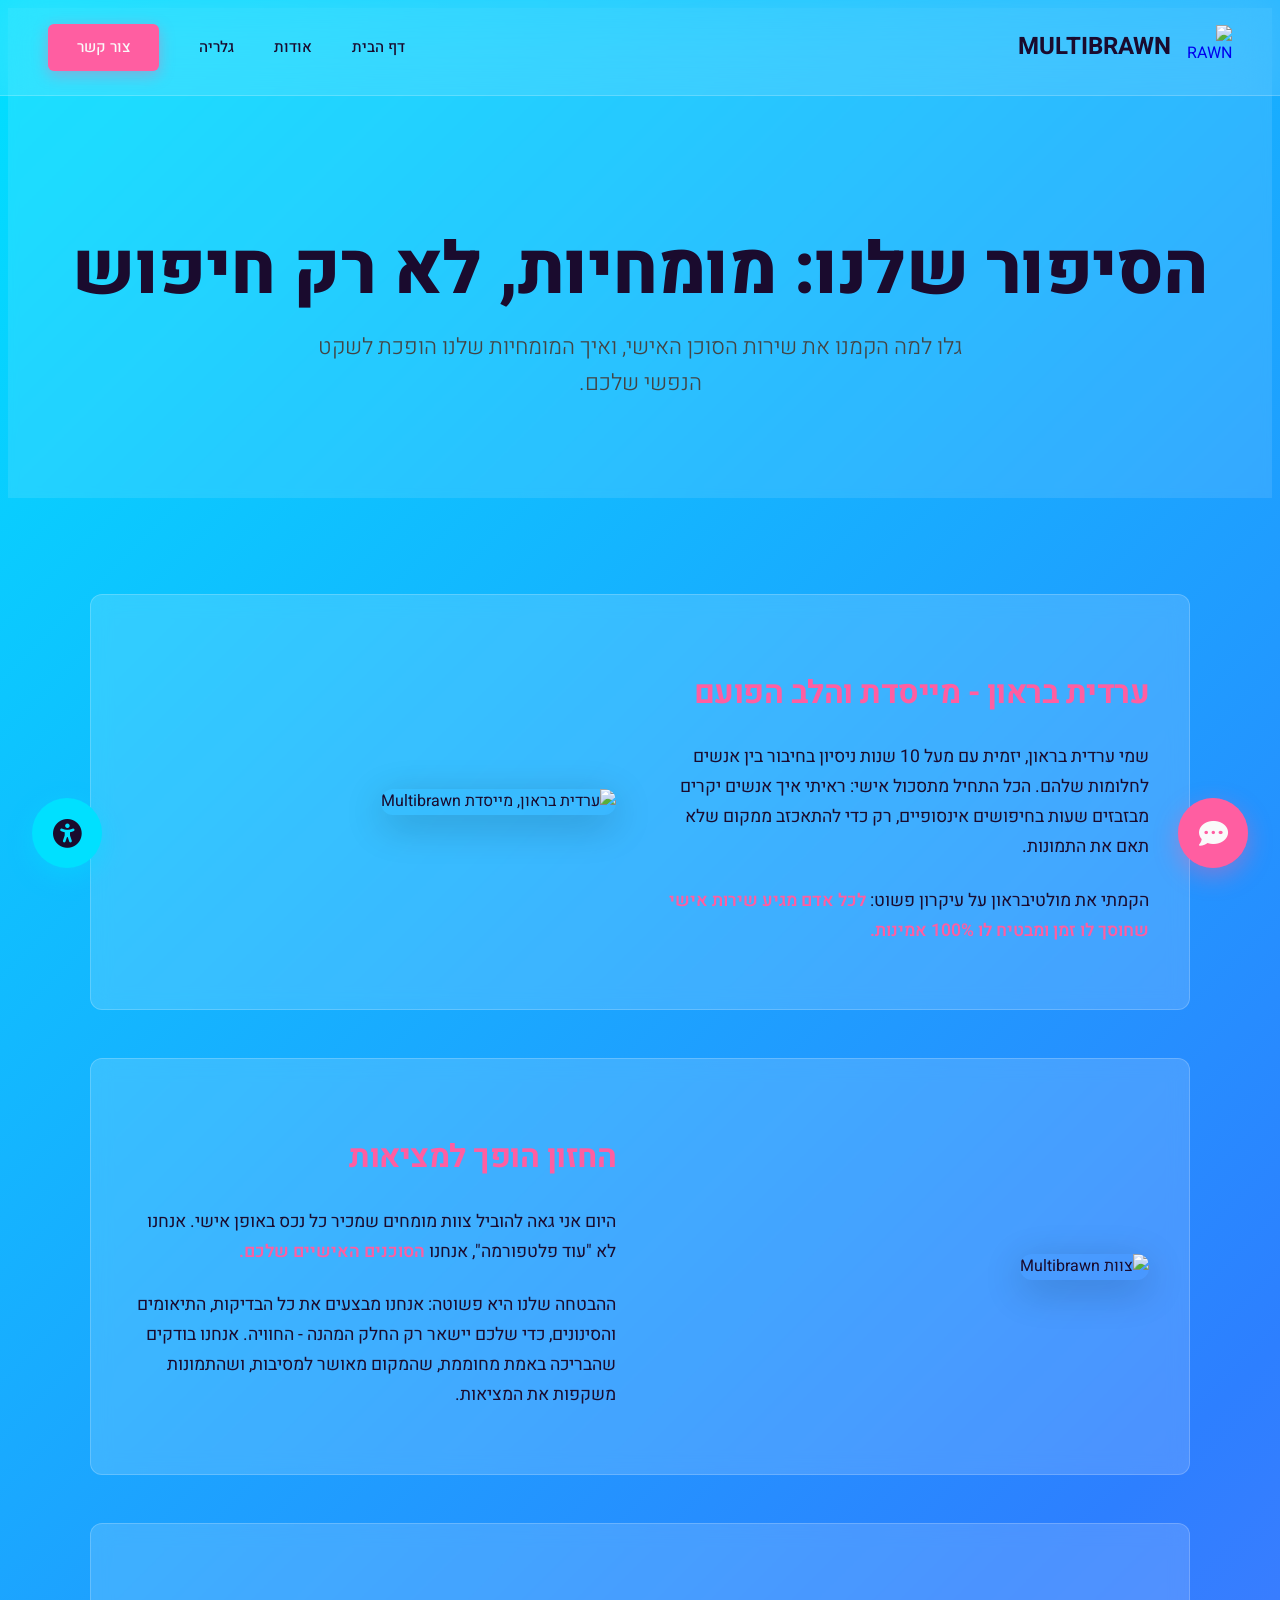
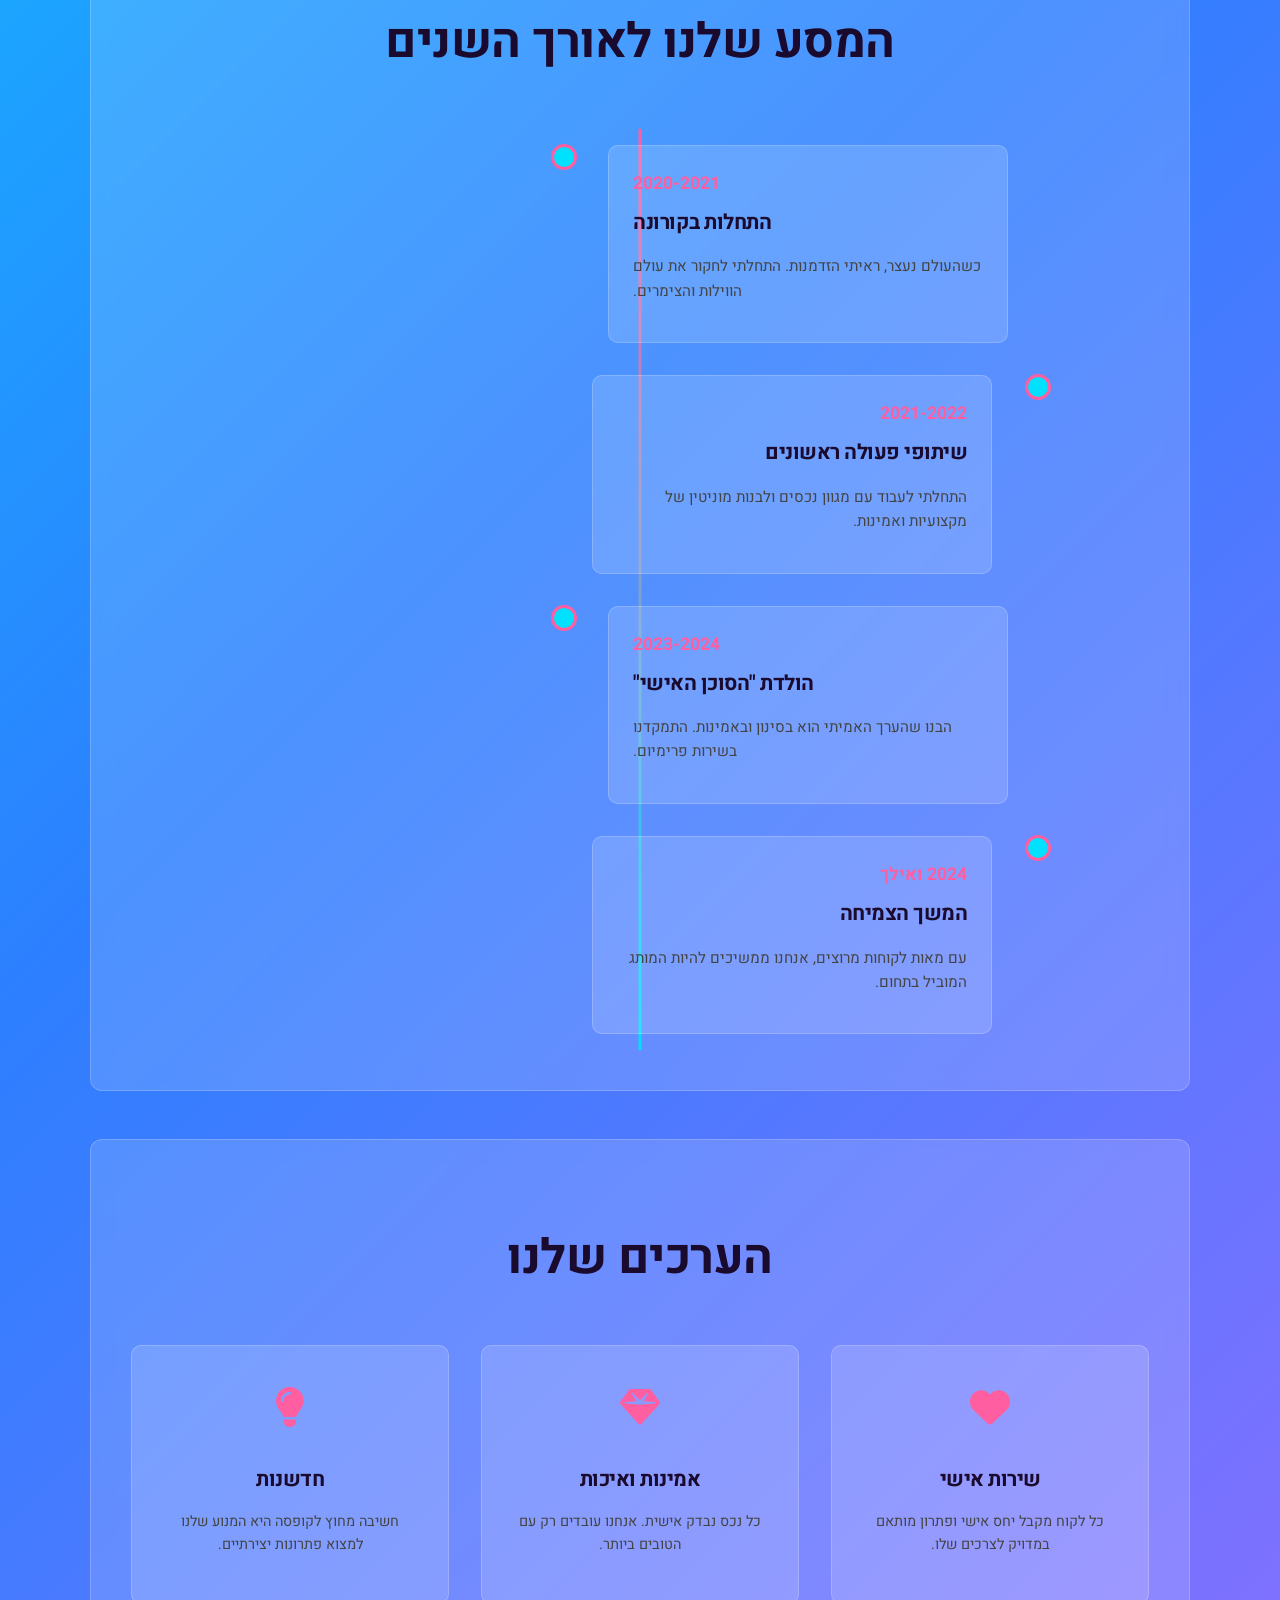
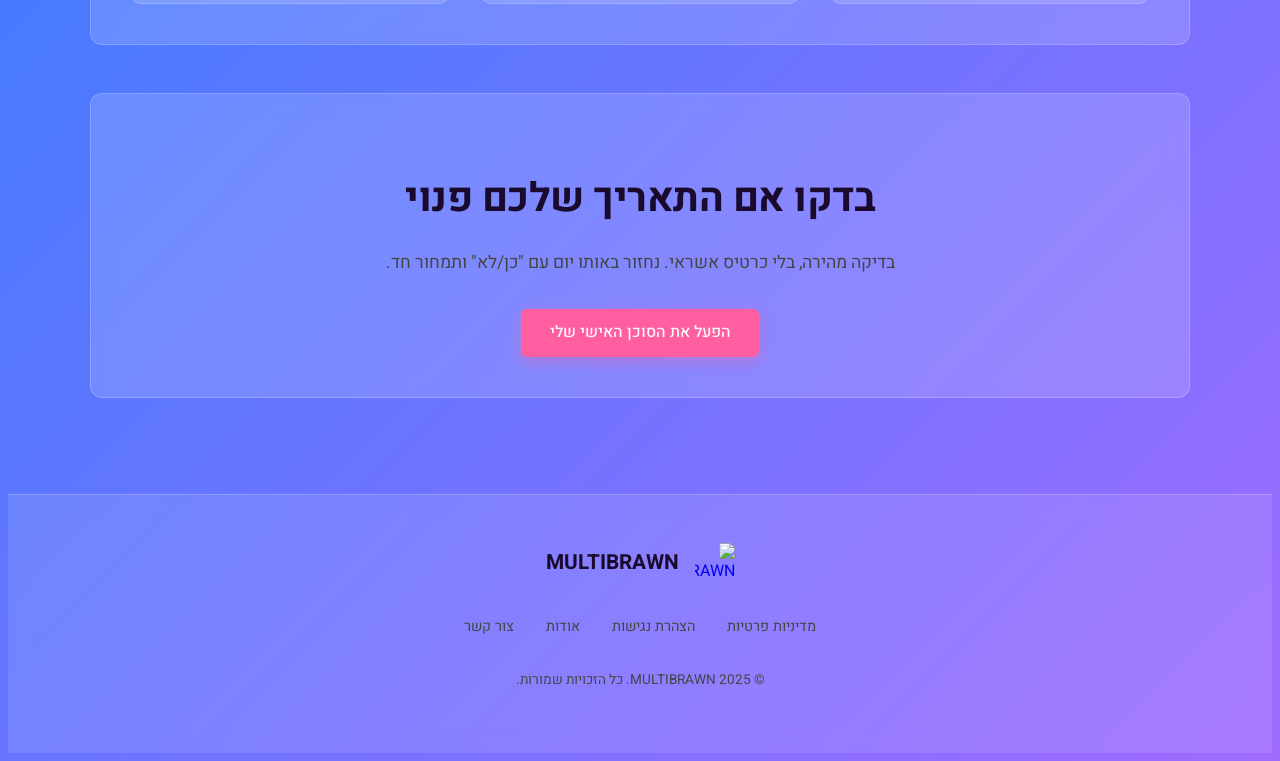
==== commit 655274cb: "Update about.html" ====
--- a/about.html
+++ b/about.html
@@ -16,6 +16,7 @@
             --primary-bg: linear-gradient(135deg, #00E0FF, #2D7FFF, #A06BFF);
             --secondary-bg-glass: rgba(255, 255, 255, 0.15);
             --accent-primary: #FF5EA1;
+            --accent-secondary: #00E0FF; /* טורקיז */
             --accent-gold: #FF5EA1; /* Replaced yellow with pink */
             --white: #FAFAFA;
             --text-dark: #1a0b2e;
@@ -290,6 +291,82 @@
         .footer-links a:hover { color: var(--text-dark); }
         .footer-copy { color: var(--light-grey); font-size: 0.85rem; }
 
+        /* === START: Floating Buttons CSS (Chat + Access) === */
+        .chatbot-launcher-button {
+            position: fixed; bottom: 2rem; right: 2rem;
+            width: 70px; height: 70px; border-radius: 50%;
+            background: var(--accent-primary);
+            border: none; cursor: pointer;
+            box-shadow: 0 8px 25px rgba(255, 94, 161, 0.4);
+            display: flex; align-items: center; justify-content: center;
+            transition: all 0.3s ease; z-index: 1000;
+        }
+        .chatbot-launcher-button:hover { transform: scale(1.1); }
+        .chatbot-launcher-button i { font-size: 1.8rem; color: var(--white); position: absolute; transition: transform 0.3s, opacity 0.3s; }
+        .chatbot-launcher-button .close-icon { display: block; opacity: 0; transform: rotate(-180deg); }
+        .chatbot-launcher-button.active .chat-icon { transform: rotate(180deg); opacity: 0; }
+        .chatbot-launcher-button.active .close-icon { opacity: 1; transform: rotate(0); }
+        .chatbot-pulse {
+            position: absolute; width: 100%; height: 100%; border-radius: 50%;
+            background: var(--accent-primary); opacity: 0.5;
+            animation: pulse 2s infinite; z-index: -1;
+        }
+        @keyframes pulse { 
+            0%, 100% { transform: scale(1); opacity: 0.5; } 
+            50% { transform: scale(1.3); opacity: 0; } 
+        }
+        .chatbot-iframe-container {
+            position: fixed; bottom: 110px; right: 2rem;
+            width: 400px; max-width: calc(100vw - 4rem);
+            height: 600px; max-height: calc(100vh - 150px);
+            box-shadow: 0 20px 60px rgba(0, 0, 0, 0.3);
+            border-radius: 20px; overflow: hidden;
+            background: rgba(255, 255, 255, 0.1);
+            backdrop-filter: blur(20px);
+            border: 1px solid rgba(255, 255, 255, 0.2);
+            z-index: 999;
+            transform: translateY(20px) scale(0.95);
+            opacity: 0; pointer-events: none;
+            transition: all 0.4s cubic-bezier(0.175, 0.885, 0.32, 1.275);
+        }
+        .chatbot-iframe-container.active { opacity: 1; transform: translateY(0) scale(1); pointer-events: all; }
+        .chatbot-iframe { width: 100%; height: 100%; border: none; }
+
+        .accessibility-button {
+            position: fixed; bottom: 2rem; left: 2rem;
+            width: 70px; height: 70px; border-radius: 50%;
+            background: var(--accent-secondary); /* Turquoise */
+            border: none; cursor: pointer;
+            box-shadow: 0 8px 25px rgba(0, 224, 255, 0.4);
+            display: flex; align-items: center; justify-content: center;
+            transition: all 0.3s ease; z-index: 998;
+        }
+        .accessibility-button:hover { transform: scale(1.1); }
+        .accessibility-button i { font-size: 1.8rem; color: var(--text-dark); }
+        .accessibility-panel {
+            position: fixed; bottom: 110px; left: 2rem;
+            width: 280px;
+            background: rgba(255, 255, 255, 0.95);
+            backdrop-filter: blur(10px);
+            border-radius: 15px; box-shadow: 0 10px 40px rgba(0,0,0,0.2);
+            z-index: 997; opacity: 0; transform: translateY(20px);
+            pointer-events: none; transition: all 0.3s ease;
+            border: 1px solid rgba(255, 255, 255, 0.3);
+        }
+        .accessibility-panel.active { opacity: 1; transform: translateY(0); pointer-events: auto; }
+        .accessibility-panel h3 { font-size: 1.2rem; font-weight: 700; color: var(--text-dark); text-align: center; padding: 1rem; border-bottom: 1px solid rgba(0,0,0,0.1); }
+        .accessibility-controls { padding: 1rem; display: flex; flex-direction: column; gap: 0.75rem; }
+        .access-btn {
+            padding: 0.75rem; border-radius: 8px;
+            border: 1px solid rgba(0,0,0,0.1);
+            background: rgba(0,0,0,0.05);
+            color: var(--text-dark); font-weight: 600; cursor: pointer;
+            transition: all 0.3s ease;
+        }
+        .access-btn:hover { background: var(--accent-secondary); border-color: var(--accent-secondary); }
+        /* === END: Floating Buttons CSS === */
+
+
         @media (max-width: 768px) {
             nav { padding: 1rem 1.5rem; }
             .nav-links { display: none; }
@@ -299,6 +376,11 @@
             .timeline-item:nth-child(odd) { right: 0; padding-left: 3rem; }
             .timeline-item::after { left: auto; right: 4px; }
             .timeline-item:nth-child(odd)::after { left: auto; right: 4px; }
+            
+            .chatbot-iframe-container { bottom: 90px; right: 1rem; width: calc(100vw - 2rem); height: calc(100vh - 120px); }
+            .chatbot-launcher-button { width: 60px; height: 60px; bottom: 1rem; right: 1rem; }
+            .accessibility-button { width: 60px; height: 60px; bottom: 1rem; left: 1rem; }
+            .accessibility-panel { bottom: 90px; left: 1rem; width: calc(100vw - 2rem); }
         }
     </style>
 </head>
@@ -437,7 +519,31 @@
         <p class="footer-copy">© 2025 MULTIBRAWN. כל הזכויות שמורות.</p>
     </footer>
     
-    <!-- Chatbot script will be loaded via index.html's iframe -->
+    <!-- === START: Floating Buttons HTML === -->
+    <!-- Chatbot (Right) -->
+    <div class="chatbot-iframe-container" id="chatbotWindow">
+        <iframe src="chatbot.html" class="chatbot-iframe" title="מולטי AI"></iframe>
+    </div>
+    <button class="chatbot-launcher-button" id="chatbotButton">
+        <div class="chatbot-pulse"></div>
+        <i class="fas fa-comment-dots chat-icon"></i>
+        <i class="fas fa-times close-icon"></i>
+    </button>
+
+    <!-- Accessibility (Left) -->
+    <button class="accessibility-button" id="accessibilityBtn" title="נגישות">
+        <i class="fas fa-universal-access"></i>
+    </button>
+    <div class="accessibility-panel" id="accessibilityPanel">
+        <h3>הגדרות נגישות</h3>
+        <div class="accessibility-controls">
+            <button class="access-btn" id="increaseFontBtn">הגדל גופן</button>
+            <button class="access-btn" id="decreaseFontBtn">הקטן גופן</button>
+            <button class="access-btn" id="highContrastBtn">ניגודיות גבוהה</button>
+            <button class="access-btn" id="resetAccessibilityBtn">אפס הגדרות</button>
+        </div>
+    </div>
+    <!-- === END: Floating Buttons HTML === -->
 
     <script src="https://unpkg.com/aos@2.3.1/dist/aos.js"></script>
     <script>
@@ -458,6 +564,65 @@
                 }
             });
         }
+
+        // --- Chatbot Iframe Launcher JS ---
+        const chatbotButton = document.getElementById('chatbotButton');
+        const chatbotWindow = document.getElementById('chatbotWindow');
+
+        function toggleChatbot() {
+            chatbotWindow.classList.toggle('active');
+            chatbotButton.classList.toggle('active');
+        }
+        chatbotButton.addEventListener('click', toggleChatbot);
+
+        // === START: New Accessibility JS ===
+        const accessibilityBtn = document.getElementById('accessibilityBtn');
+        const accessibilityPanel = document.getElementById('accessibilityPanel');
+
+        if (accessibilityBtn && accessibilityPanel) {
+            accessibilityBtn.addEventListener('click', () => {
+                accessibilityPanel.classList.toggle('active');
+            });
+
+            // Close panel if clicking outside
+            document.addEventListener('click', (e) => {
+                if (!accessibilityPanel.contains(e.target) && !accessibilityBtn.contains(e.target)) {
+                    accessibilityPanel.classList.remove('active');
+                }
+            });
+
+            // Accessibility Controls
+            const increaseFontBtn = document.getElementById('increaseFontBtn');
+            const decreaseFontBtn = document.getElementById('decreaseFontBtn');
+            const highContrastBtn = document.getElementById('highContrastBtn');
+            const resetAccessibilityBtn = document.getElementById('resetAccessibilityBtn');
+
+            let currentFontSize = 100;
+            increaseFontBtn.addEventListener('click', () => {
+                currentFontSize = Math.min(150, currentFontSize + 10);
+                document.body.style.fontSize = `${currentFontSize}%`;
+            });
+
+            decreaseFontBtn.addEventListener('click', () => {
+                currentFontSize = Math.max(80, currentFontSize - 10);
+                document.body.style.fontSize = `${currentFontSize}%`;
+            });
+
+            highContrastBtn.addEventListener('click', () => {
+                if (document.body.style.filter === 'contrast(1.5)') {
+                    document.body.style.filter = 'none';
+                } else {
+                    document.body.style.filter = 'contrast(1.5)';
+                }
+            });
+
+            resetAccessibilityBtn.addEventListener('click', () => {
+                currentFontSize = 100;
+                document.body.style.fontSize = '100%';
+                document.body.style.filter = 'none';
+            });
+        }
+        // === END: New Accessibility JS ===
     </script>
 </body>
 </html>
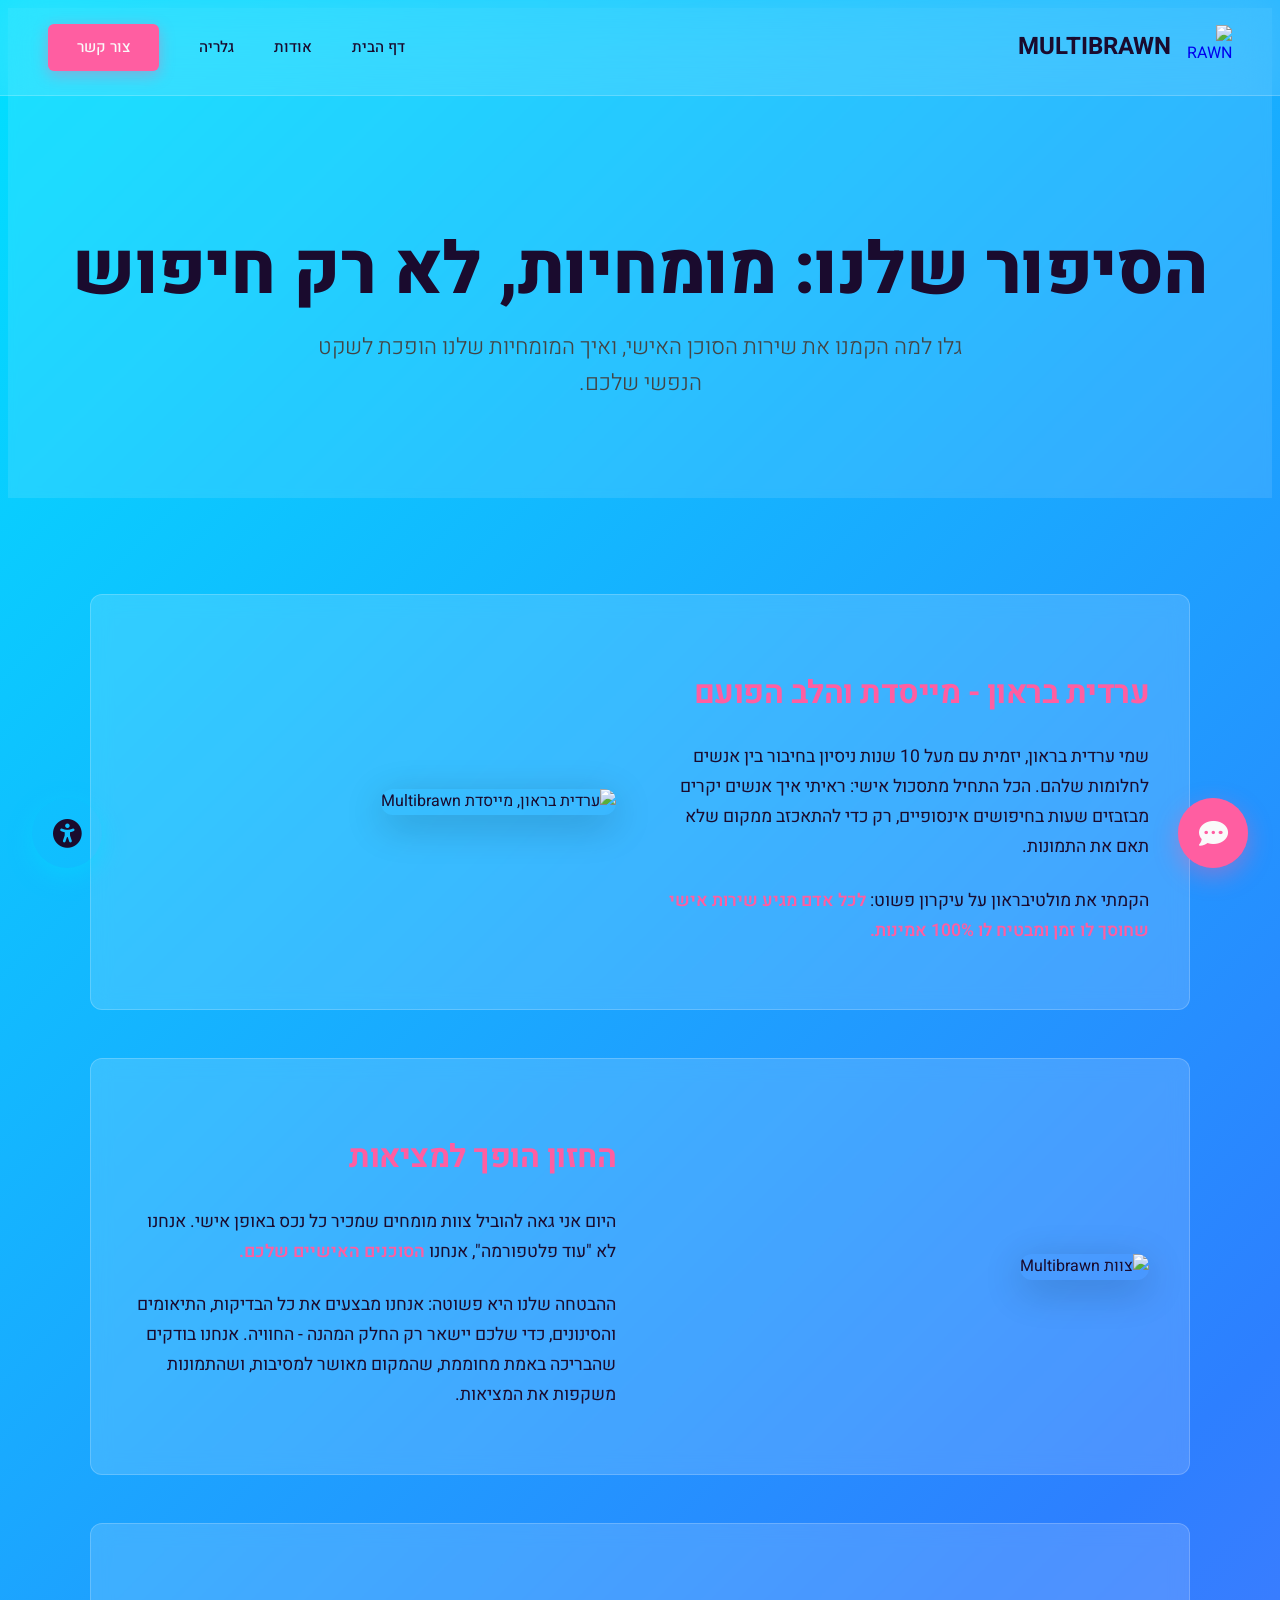
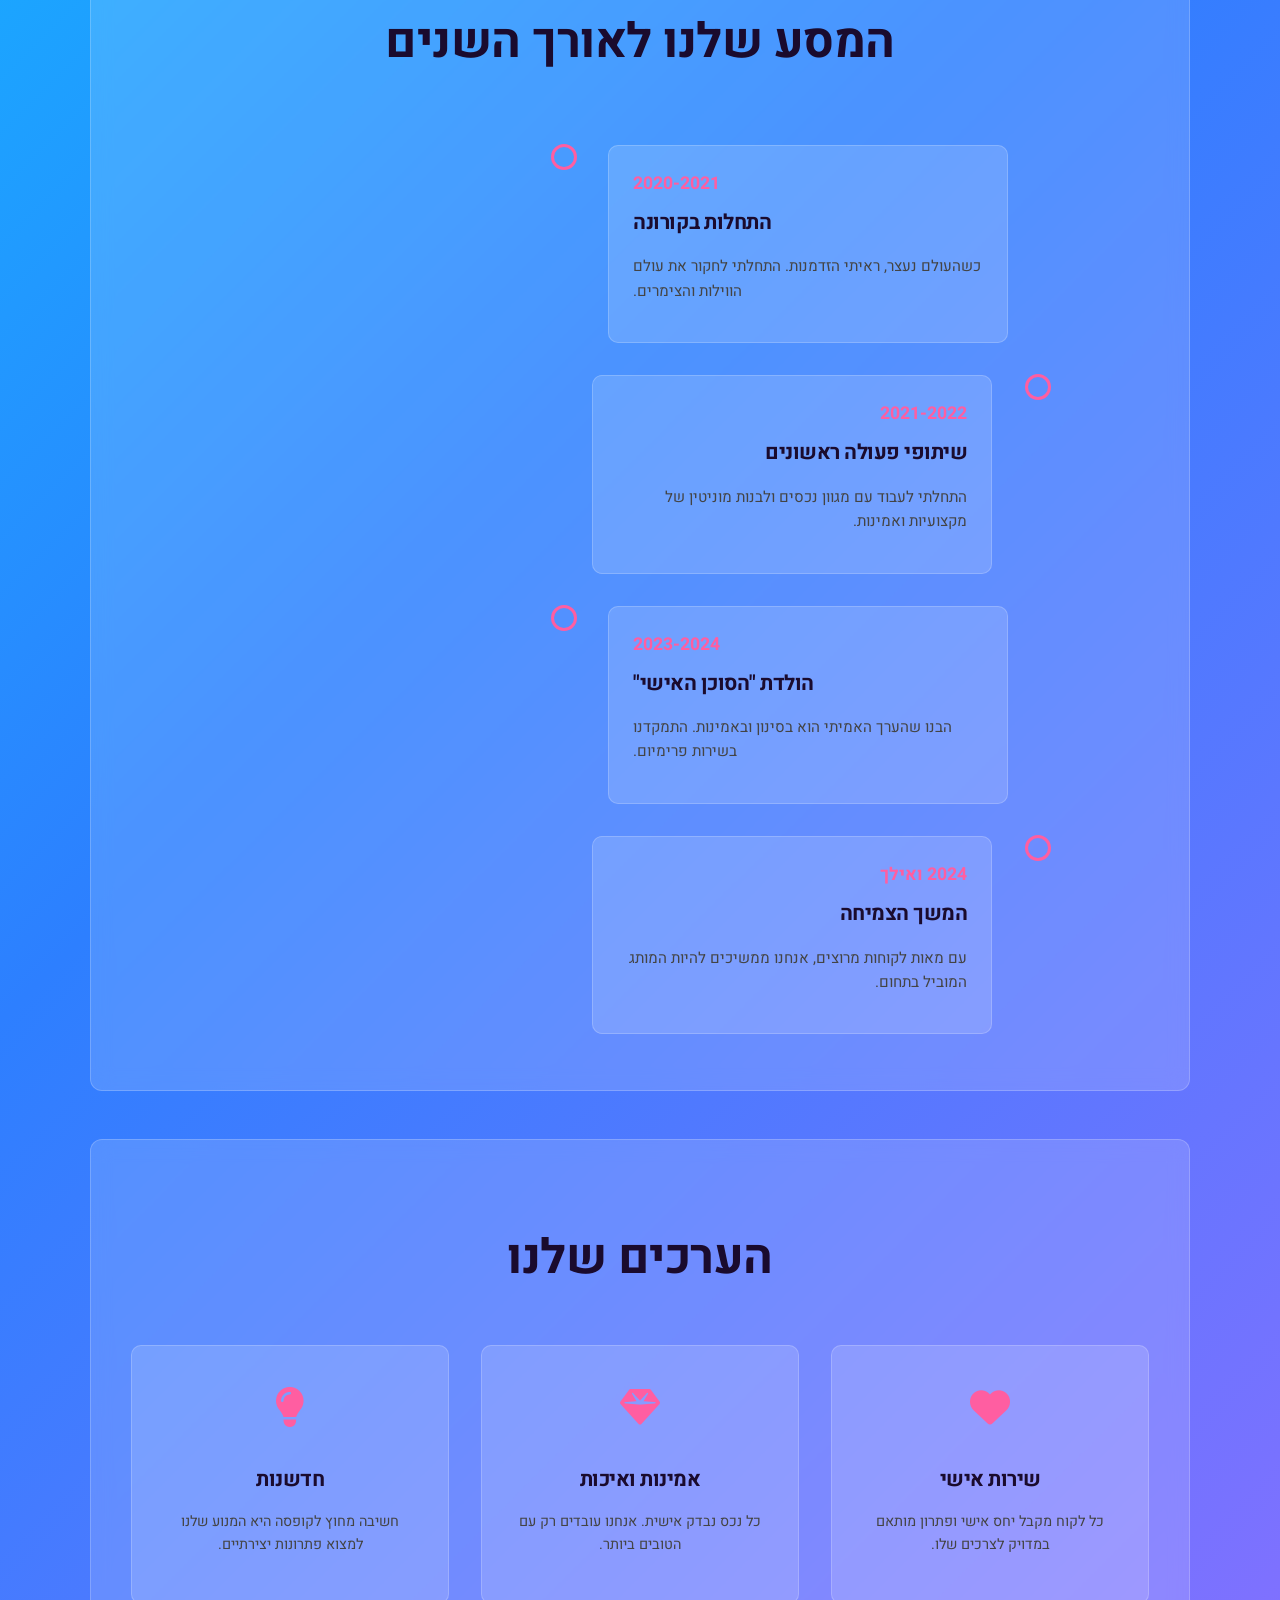
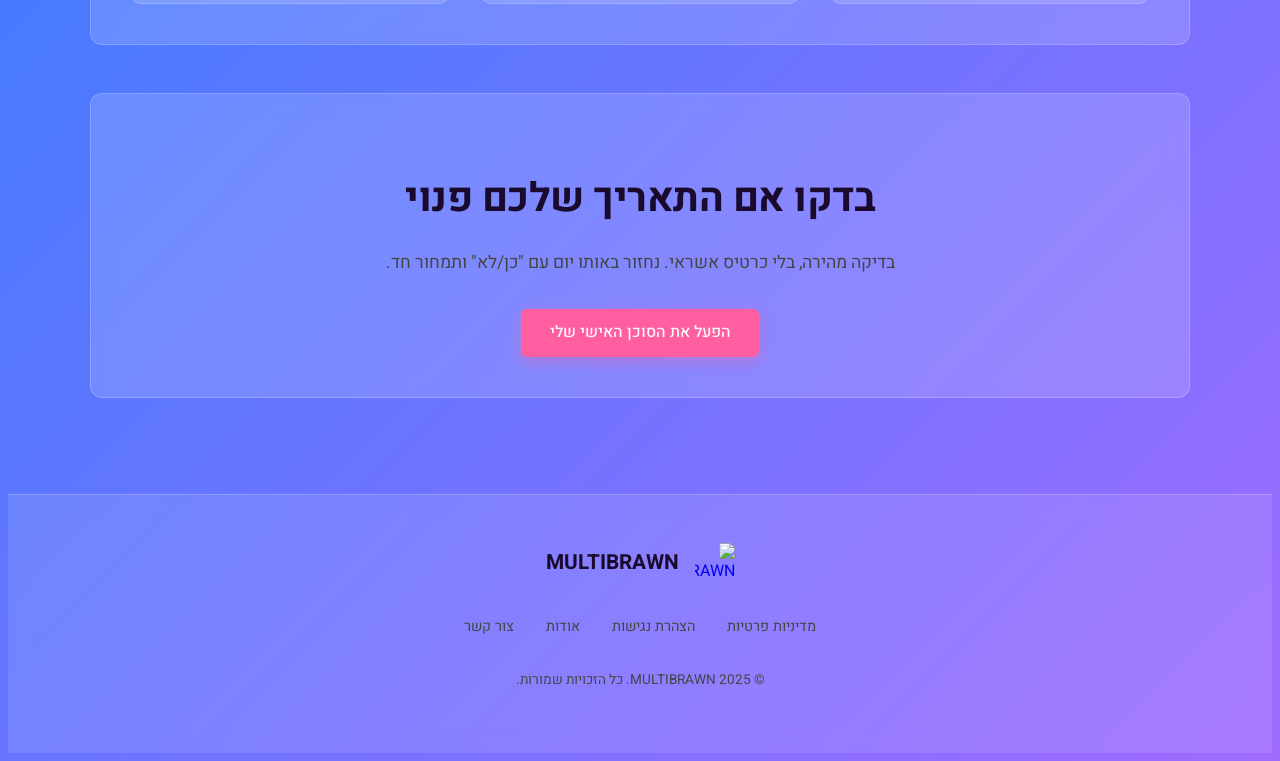
==== commit 17578136: "Update about.html" ====
--- a/about.html
+++ b/about.html
@@ -16,7 +16,6 @@
             --primary-bg: linear-gradient(135deg, #00E0FF, #2D7FFF, #A06BFF);
             --secondary-bg-glass: rgba(255, 255, 255, 0.15);
             --accent-primary: #FF5EA1;
-            --accent-secondary: #00E0FF; /* טורקיז */
             --accent-gold: #FF5EA1; /* Replaced yellow with pink */
             --white: #FAFAFA;
             --text-dark: #1a0b2e;
@@ -569,11 +568,13 @@
         const chatbotButton = document.getElementById('chatbotButton');
         const chatbotWindow = document.getElementById('chatbotWindow');
 
-        function toggleChatbot() {
-            chatbotWindow.classList.toggle('active');
-            chatbotButton.classList.toggle('active');
-        }
-        chatbotButton.addEventListener('click', toggleChatbot);
+        if (chatbotButton && chatbotWindow) {
+            function toggleChatbot() {
+                chatbotWindow.classList.toggle('active');
+                chatbotButton.classList.toggle('active');
+            }
+            chatbotButton.addEventListener('click', toggleChatbot);
+        }
 
         // === START: New Accessibility JS ===
         const accessibilityBtn = document.getElementById('accessibilityBtn');
@@ -597,30 +598,32 @@
             const highContrastBtn = document.getElementById('highContrastBtn');
             const resetAccessibilityBtn = document.getElementById('resetAccessibilityBtn');
 
-            let currentFontSize = 100;
-            increaseFontBtn.addEventListener('click', () => {
-                currentFontSize = Math.min(150, currentFontSize + 10);
-                document.body.style.fontSize = `${currentFontSize}%`;
-            });
-
-            decreaseFontBtn.addEventListener('click', () => {
-                currentFontSize = Math.max(80, currentFontSize - 10);
-                document.body.style.fontSize = `${currentFontSize}%`;
-            });
-
-            highContrastBtn.addEventListener('click', () => {
-                if (document.body.style.filter === 'contrast(1.5)') {
+            if (increaseFontBtn && decreaseFontBtn && highContrastBtn && resetAccessibilityBtn) {
+                let currentFontSize = 100;
+                increaseFontBtn.addEventListener('click', () => {
+                    currentFontSize = Math.min(150, currentFontSize + 10);
+                    document.body.style.fontSize = `${currentFontSize}%`;
+                });
+
+                decreaseFontBtn.addEventListener('click', () => {
+                    currentFontSize = Math.max(80, currentFontSize - 10);
+                    document.body.style.fontSize = `${currentFontSize}%`;
+                });
+
+                highContrastBtn.addEventListener('click', () => {
+                    if (document.body.style.filter === 'contrast(1.5)') {
+                        document.body.style.filter = 'none';
+                    } else {
+                        document.body.style.filter = 'contrast(1.5)';
+                    }
+                });
+
+                resetAccessibilityBtn.addEventListener('click', () => {
+                    currentFontSize = 100;
+                    document.body.style.fontSize = '100%';
                     document.body.style.filter = 'none';
-                } else {
-                    document.body.style.filter = 'contrast(1.5)';
-                }
-            });
-
-            resetAccessibilityBtn.addEventListener('click', () => {
-                currentFontSize = 100;
-                document.body.style.fontSize = '100%';
-                document.body.style.filter = 'none';
-            });
+                });
+            }
         }
         // === END: New Accessibility JS ===
     </script>
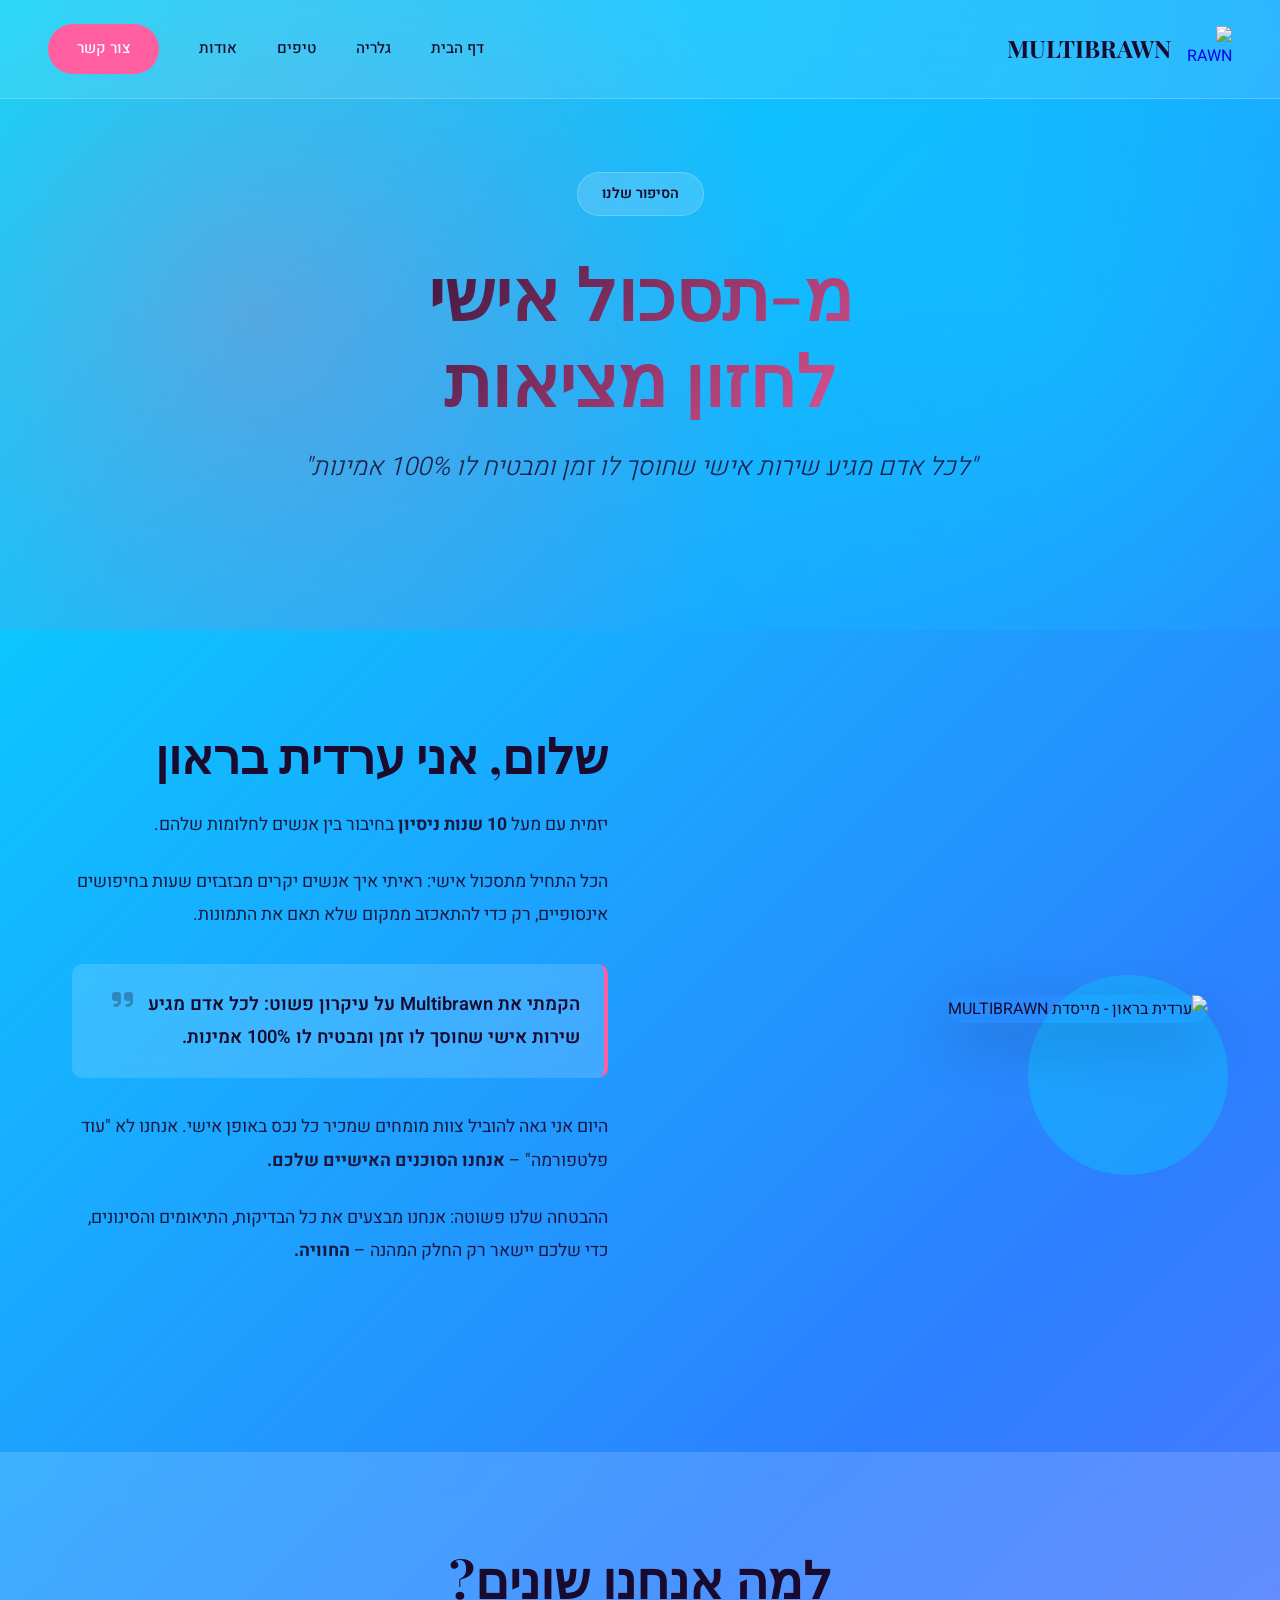
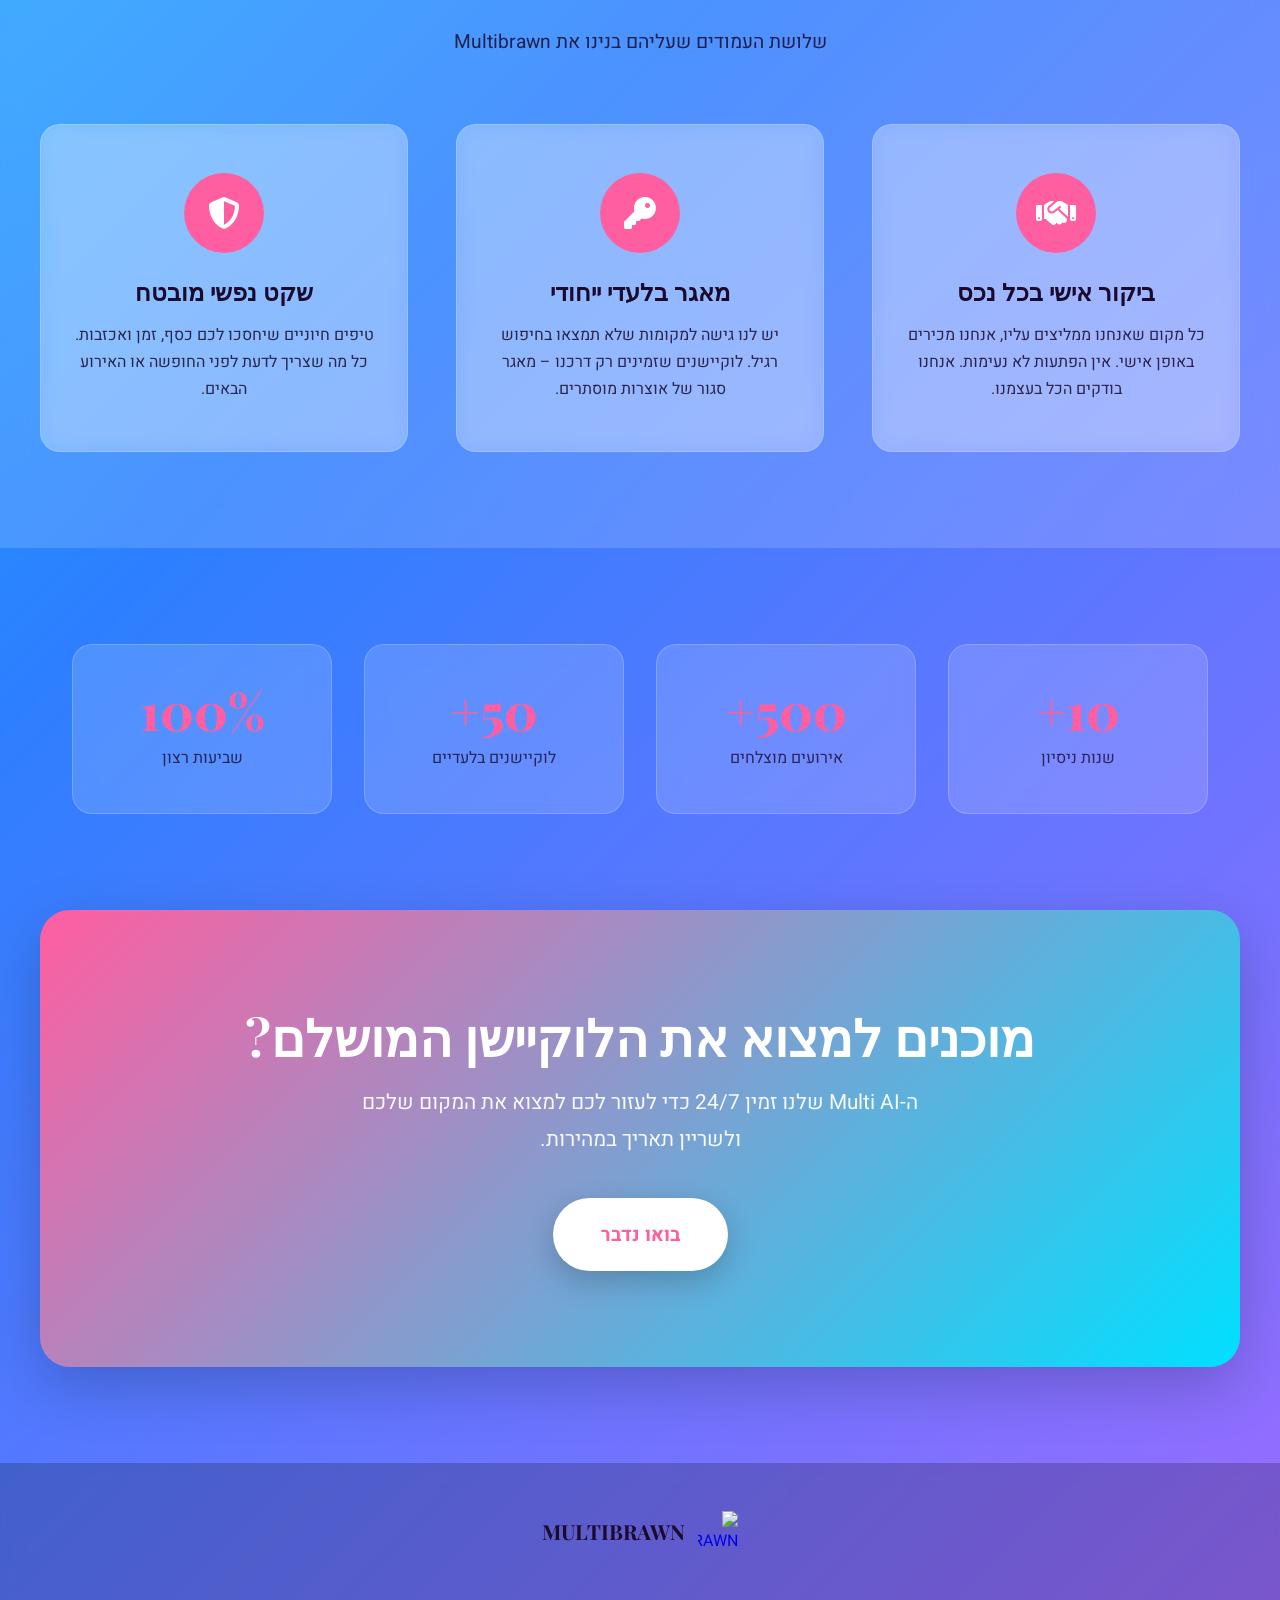
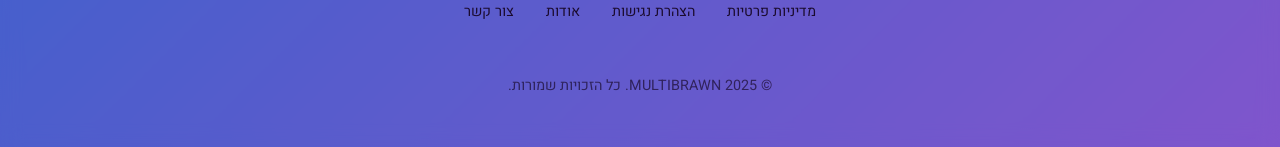
==== commit 1820d4b8: "Update about.html" ====
--- a/about.html
+++ b/about.html
@@ -3,629 +3,686 @@
 <head>
     <meta charset="UTF-8">
     <meta name="viewport" content="width=device-width, initial-scale=1.0">
-    <title>אודות | הסיפור שלנו - Multibrawn</title>
-    <meta name="description" content="הסיפור מאחורי Multibrawn. גלו מדוע הקמנו שירות סוכן אישי לאיתור לוקיישנים, ואיך אנחנו חוסכים לכם זמן ומבטיחים אמינות.">
-    
+    
+    <!-- Primary Meta Tags -->
+    <title>אודות MULTIBRAWN - הסיפור שלנו | ערדית בראון</title>
+    <meta name="description" content="הכירו את ערדית בראון ואת הסיפור מאחורי Multibrawn - 10 שנות ניסיון בחיבור בין אנשים לחלומות שלהם. שירות אישי, אמינות 100%">
+    <meta name="keywords" content="ערדית בראון, multibrawn, סוכן לוקיישנים, סיפור מותג, אמינות">
+    
+    <!-- Open Graph -->
+    <meta property="og:title" content="אודות MULTIBRAWN - הסיפור שלנו">
+    <meta property="og:description" content="10 שנות ניסיון בחיבור בין אנשים לחלומות שלהם">
+    <meta property="og:image" content="https://res.cloudinary.com/dptyfvwyo/image/upload/v1762004983/HERO_zb7pwc.jpg">
+    <meta property="og:type" content="website">
+    
+    <!-- Favicon -->
+    <link rel="icon" type="image/png" href="https://github.com/kfischi/MULTIBRAWN-V.1/raw/main/Gallery/לוגו2.png">
+    
+    <!-- Fonts -->
     <link rel="preconnect" href="https://fonts.googleapis.com">
     <link rel="preconnect" href="https://fonts.gstatic.com" crossorigin>
-    <link href="https://fonts.googleapis.com/css2?family=Heebo:wght@300;400;500;600;700;800;900&family=Assistant:wght@300;400;600;700&display=swap" rel="stylesheet">
+    <link href="https://fonts.googleapis.com/css2?family=Heebo:wght@300;400;500;600;700;800&family=Playfair+Display:wght@700;800;900&display=swap" rel="stylesheet">
+    
+    <!-- Font Awesome -->
     <link rel="stylesheet" href="https://cdnjs.cloudflare.com/ajax/libs/font-awesome/6.5.1/css/all.min.css">
+    
+    <!-- AOS Animation Library -->
     <link href="https://unpkg.com/aos@2.3.1/dist/aos.css" rel="stylesheet">
+    
     <style>
+        * { margin: 0; padding: 0; box-sizing: border-box; }
+        
         :root {
             --primary-bg: linear-gradient(135deg, #00E0FF, #2D7FFF, #A06BFF);
-            --secondary-bg-glass: rgba(255, 255, 255, 0.15);
             --accent-primary: #FF5EA1;
-            --accent-gold: #FF5EA1; /* Replaced yellow with pink */
+            --accent-secondary: #00E0FF;
             --white: #FAFAFA;
             --text-dark: #1a0b2e;
-            --light-grey: #444;
-            --font-main: 'Heebo', sans-serif;
-            --font-display: 'Heebo', sans-serif; /* Changed from Playfair */
+            --glass-bg: rgba(255, 255, 255, 0.15);
+            --glass-border: rgba(255, 255, 255, 0.2);
+            --font-display: 'Playfair Display', serif;
+            --font-body: 'Heebo', sans-serif;
         }
         
         body {
-            font-family: var(--font-main);
+            font-family: var(--font-body);
             background: var(--primary-bg);
             color: var(--text-dark);
-            line-height: 1.6;
+            line-height: 1.8;
             overflow-x: hidden;
         }
-
-        h1, h2, h3, h4, h5, h6 {
-            font-family: var(--font-display); /* Changed to Heebo */
+        
+        h1, h2, h3, h4 { 
+            font-family: var(--font-display); 
+            font-weight: 700; 
+            line-height: 1.2;
+        }
+        
+        /* ========== HEADER ========== */
+        header {
+            position: fixed;
+            top: 0;
+            left: 0;
+            right: 0;
+            z-index: 1000;
+            background: rgba(255, 255, 255, 0.1);
+            backdrop-filter: blur(20px);
+            border-bottom: 1px solid var(--glass-border);
+            transition: all 0.3s ease;
+        }
+        
+        header.scrolled {
+            background: rgba(255, 255, 255, 0.2);
+            box-shadow: 0 4px 20px rgba(0, 0, 0, 0.1);
+        }
+        
+        nav {
+            max-width: 1400px;
+            margin: 0 auto;
+            padding: 1.5rem 3rem;
+            display: flex;
+            justify-content: space-between;
+            align-items: center;
+        }
+        
+        .logo {
+            display: flex;
+            align-items: center;
+            gap: 1rem;
+            text-decoration: none;
+        }
+        
+        .logo img { width: 45px; height: 45px; }
+        
+        .logo span {
+            font-size: 1.5rem;
             font-weight: 700;
-            letter-spacing: -0.5px;
-        }
-        
-        /* --- Header --- */
-        header {
-            position: fixed; top: 0; left: 0; right: 0; z-index: 1000;
-            background: rgba(255, 255, 255, 0.1); 
-            backdrop-filter: blur(20px); 
-            border-bottom: 1px solid rgba(255, 255, 255, 0.2); 
-        }
-        nav {
-            max-width: 1400px; margin: 0 auto; padding: 1.5rem 3rem;
-            display: flex; justify-content: space-between; align-items: center;
-        }
-        .logo { display: flex; align-items: center; gap: 1rem; text-decoration: none; }
-        .logo img { width: 45px; height: 45px; }
-        .logo span { font-size: 1.5rem; font-weight: 700; color: var(--text-dark); font-family: var(--font-display); }
-        .nav-links { display: flex; gap: 2.5rem; align-items: center; }
-        .nav-links a { color: var(--text-dark); font-weight: 500; text-decoration: none; font-size: 0.95rem; transition: opacity 0.3s ease; }
+            color: var(--text-dark);
+            font-family: var(--font-display);
+        }
+        
+        .nav-links {
+            display: flex;
+            gap: 2.5rem;
+            align-items: center;
+        }
+        
+        .nav-links a {
+            color: var(--text-dark);
+            text-decoration: none;
+            font-size: 0.95rem;
+            transition: opacity 0.3s;
+            font-weight: 500;
+        }
+        
         .nav-links a:hover { opacity: 0.6; }
+        
         .nav-cta {
             background: var(--accent-primary);
-            color: var(--white) !important; padding: 0.7rem 1.8rem; border-radius: 6px;
-            font-weight: 500; transition: all 0.3s ease;
-            box-shadow: 0 4px 15px rgba(255, 94, 161, 0.4);
-            text-decoration: none;
-        }
-        .nav-cta:hover { opacity: 0.85; transform: translateY(-1px); }
-
-        /* --- Hero --- */
-        .hero {
-            padding-top: 10rem;
-            padding-bottom: 6rem;
+            color: var(--white) !important;
+            padding: 0.7rem 1.8rem;
+            border-radius: 50px;
+            font-weight: 600;
+        }
+        
+        .nav-cta:hover { transform: scale(1.05); }
+        
+        /* Mobile Menu Toggle */
+        .menu-toggle {
+            display: none;
+            background: none;
+            border: none;
+            font-size: 1.8rem;
+            color: var(--text-dark);
+            cursor: pointer;
+        }
+        
+        /* ========== HERO SECTION ========== */
+        .hero-about {
+            min-height: 70vh;
+            display: flex;
+            align-items: center;
+            justify-content: center;
             text-align: center;
-            background: rgba(255, 255, 255, 0.1); /* Light glass */
-            backdrop-filter: blur(5px);
-        }
-        .hero h1 {
+            padding: 10rem 2rem 6rem;
+            position: relative;
+            overflow: hidden;
+        }
+        
+        .hero-about::before {
+            content: '';
+            position: absolute;
+            top: 0;
+            left: 0;
+            right: 0;
+            bottom: 0;
+            background: 
+                radial-gradient(circle at 20% 50%, rgba(255, 94, 161, 0.3) 0%, transparent 50%),
+                radial-gradient(circle at 80% 50%, rgba(0, 224, 255, 0.3) 0%, transparent 50%);
+            z-index: 0;
+        }
+        
+        .hero-content {
+            max-width: 900px;
+            position: relative;
+            z-index: 1;
+        }
+        
+        .hero-tag {
+            display: inline-block;
+            background: var(--glass-bg);
+            backdrop-filter: blur(10px);
+            border: 1px solid var(--glass-border);
+            padding: 0.5rem 1.5rem;
+            border-radius: 50px;
+            font-size: 0.9rem;
+            font-weight: 600;
+            margin-bottom: 2rem;
+            color: var(--text-dark);
+        }
+        
+        .hero-about h1 {
             font-size: clamp(2.5rem, 6vw, 4.5rem);
-            font-weight: 800;
-            color: var(--text-dark);
-            line-height: 1.2;
-            margin-bottom: 1rem;
-        }
-        .hero p {
-            font-size: clamp(1.1rem, 2vw, 1.4rem);
-            color: var(--light-grey);
-            max-width: 700px;
+            margin-bottom: 1.5rem;
+            background: linear-gradient(135deg, var(--text-dark), var(--accent-primary));
+            -webkit-background-clip: text;
+            -webkit-text-fill-color: transparent;
+            background-clip: text;
+        }
+        
+        .hero-quote {
+            font-size: clamp(1.2rem, 2.5vw, 1.6rem);
+            font-weight: 300;
+            font-style: italic;
+            color: var(--text-dark);
+            opacity: 0.85;
+            line-height: 1.8;
+            margin-bottom: 2rem;
+        }
+        
+        /* ========== STORY SECTION ========== */
+        .story-section {
+            max-width: 1200px;
             margin: 0 auto;
-            font-weight: 300;
-        }
-
-        /* --- Content Section --- */
-        .content-section {
-            padding: 6rem 3rem;
-            max-width: 1100px; /* Wider for story */
-            margin: 0 auto;
-        }
-        .content-block {
-            background: var(--secondary-bg-glass);
-            backdrop-filter: blur(10px);
-            padding: 2.5rem;
-            border-radius: 12px;
-            margin-bottom: 3rem;
-            border: 1px solid rgba(255, 255, 255, 0.2);
-        }
-        
-        .section-title {
-            font-size: clamp(2rem, 5vw, 3rem);
-            font-weight: 700;
-            margin-bottom: 3rem;
-            color: var(--text-dark);
-            text-align: center;
-        }
-
-        /* Story Grid */
+            padding: 6rem 2rem;
+        }
+        
         .story-grid {
             display: grid;
-            grid-template-columns: repeat(auto-fit, minmax(300px, 1fr));
-            gap: 3rem;
+            grid-template-columns: 1fr 1fr;
+            gap: 4rem;
             align-items: center;
         }
-        .story-text h3 {
-            font-size: 2rem;
-            font-weight: 700;
+        
+        .story-image {
+            position: relative;
+        }
+        
+        .story-image img {
+            width: 100%;
+            height: 600px;
+            object-fit: cover;
+            border-radius: 20px;
+            box-shadow: 0 20px 60px rgba(0, 0, 0, 0.2);
+        }
+        
+        .story-image::before {
+            content: '';
+            position: absolute;
+            top: -20px;
+            right: -20px;
+            width: 200px;
+            height: 200px;
+            background: var(--accent-secondary);
+            opacity: 0.3;
+            border-radius: 50%;
+            z-index: -1;
+        }
+        
+        .story-text h2 {
+            font-size: clamp(2rem, 4vw, 3rem);
             margin-bottom: 1.5rem;
-            color: var(--accent-primary);
-        }
+            color: var(--text-dark);
+        }
+        
         .story-text p {
             font-size: 1.1rem;
-            color: var(--text-dark);
+            line-height: 1.9;
             margin-bottom: 1.5rem;
+            color: var(--text-dark);
+            opacity: 0.9;
+        }
+        
+        .highlight-text {
+            background: var(--glass-bg);
+            backdrop-filter: blur(10px);
+            border-right: 4px solid var(--accent-primary);
+            padding: 1.5rem;
+            border-radius: 10px;
+            margin: 2rem 0;
+            font-weight: 600;
+            font-size: 1.15rem;
+        }
+        
+        /* ========== VALUES SECTION ========== */
+        .values-section {
+            background: var(--glass-bg);
+            backdrop-filter: blur(20px);
+            padding: 6rem 2rem;
+            margin: 4rem 0;
+        }
+        
+        .section-header {
+            text-align: center;
+            max-width: 800px;
+            margin: 0 auto 4rem;
+        }
+        
+        .section-header h2 {
+            font-size: clamp(2rem, 4vw, 3.5rem);
+            margin-bottom: 1rem;
+            color: var(--text-dark);
+        }
+        
+        .section-header p {
+            font-size: 1.2rem;
+            opacity: 0.85;
+            color: var(--text-dark);
+        }
+        
+        .values-grid {
+            max-width: 1200px;
+            margin: 0 auto;
+            display: grid;
+            grid-template-columns: repeat(3, 1fr);
+            gap: 3rem;
+        }
+        
+        .value-card {
+            background: rgba(255, 255, 255, 0.25);
+            backdrop-filter: blur(10px);
+            border: 1px solid var(--glass-border);
+            border-radius: 20px;
+            padding: 3rem 2rem;
+            text-align: center;
+            transition: transform 0.3s ease, box-shadow 0.3s ease;
+        }
+        
+        .value-card:hover {
+            transform: translateY(-10px);
+            box-shadow: 0 20px 40px rgba(0, 0, 0, 0.15);
+        }
+        
+        .value-icon {
+            width: 80px;
+            height: 80px;
+            background: var(--accent-primary);
+            border-radius: 50%;
+            display: flex;
+            align-items: center;
+            justify-content: center;
+            margin: 0 auto 1.5rem;
+            font-size: 2rem;
+            color: white;
+        }
+        
+        .value-card h3 {
+            font-size: 1.5rem;
+            margin-bottom: 1rem;
+            color: var(--text-dark);
+        }
+        
+        .value-card p {
+            font-size: 1rem;
             line-height: 1.7;
-        }
-        .story-text .highlight {
+            color: var(--text-dark);
+            opacity: 0.85;
+        }
+        
+        /* ========== STATS SECTION ========== */
+        .stats-section {
+            max-width: 1200px;
+            margin: 6rem auto;
+            padding: 0 2rem;
+        }
+        
+        .stats-grid {
+            display: grid;
+            grid-template-columns: repeat(4, 1fr);
+            gap: 2rem;
+        }
+        
+        .stat-box {
+            background: var(--glass-bg);
+            backdrop-filter: blur(10px);
+            border: 1px solid var(--glass-border);
+            border-radius: 20px;
+            padding: 2.5rem 1.5rem;
+            text-align: center;
+        }
+        
+        .stat-number {
+            font-size: clamp(2.5rem, 4vw, 4rem);
+            font-weight: 800;
             color: var(--accent-primary);
-            font-weight: 600;
-        }
-        .story-image img {
-            width: 100%;
-            height: auto;
-            border-radius: 12px;
-            box-shadow: 0 10px 40px rgba(0,0,0,0.2);
-            object-fit: cover;
-            aspect-ratio: 1/1;
-        }
-
-        /* Timeline */
-        .timeline {
-            position: relative;
-            max-width: 800px;
-            margin: 0 auto;
-        }
-        .timeline::before {
-            content: '';
-            position: absolute;
-            width: 3px;
-            background: linear-gradient(to bottom, var(--accent-primary), var(--accent-secondary));
-            top: 0;
-            bottom: 0;
-            right: 50%;
-            transform: translateX(50%);
-        }
-        .timeline-item {
-            position: relative;
-            width: 50%;
-            padding: 1rem 2rem;
-            padding-right: 3rem;
-        }
-        .timeline-item:nth-child(odd) {
-            right: 50%;
-            text-align: left;
-            padding-right: 2rem;
-            padding-left: 3rem;
-        }
-        .timeline-item::after {
-            content: '';
-            position: absolute;
-            width: 20px;
-            height: 20px;
-            background: var(--accent-secondary);
-            border: 3px solid var(--accent-primary);
-            border-radius: 50%;
-            top: 15px;
-            z-index: 1;
-        }
-        .timeline-item:nth-child(even) {
-            padding-right: 3rem;
-        }
-        .timeline-item:nth-child(even)::after {
-            right: -11px;
-        }
-        .timeline-item:nth-child(odd) {
-            right: 0;
-            padding-left: 3rem;
-        }
-        .timeline-item:nth-child(odd)::after {
-            left: -9px;
-        }
-        .timeline-content {
-            padding: 1.5rem;
-            background: var(--secondary-bg-glass);
-            border-radius: 10px;
-            border: 1px solid rgba(255, 255, 255, 0.2);
-        }
-        .timeline-date {
+            font-family: var(--font-display);
+            line-height: 1;
+        }
+        
+        .stat-label {
+            font-size: 1rem;
+            margin-top: 0.5rem;
+            color: var(--text-dark);
+            opacity: 0.8;
+        }
+        
+        /* ========== CTA SECTION ========== */
+        .cta-about {
+            background: linear-gradient(135deg, var(--accent-primary), var(--accent-secondary));
+            padding: 6rem 2rem;
+            text-align: center;
+            border-radius: 30px;
+            max-width: 1200px;
+            margin: 6rem auto;
+            box-shadow: 0 20px 60px rgba(0, 0, 0, 0.2);
+        }
+        
+        .cta-about h2 {
+            font-size: clamp(2rem, 4vw, 3.5rem);
+            color: white;
+            margin-bottom: 1rem;
+        }
+        
+        .cta-about p {
+            font-size: 1.3rem;
+            color: white;
+            opacity: 0.95;
+            margin-bottom: 2.5rem;
+            max-width: 600px;
+            margin-left: auto;
+            margin-right: auto;
+        }
+        
+        .cta-button {
+            display: inline-block;
+            background: white;
+            color: var(--accent-primary);
+            padding: 1.2rem 3rem;
+            border-radius: 50px;
+            text-decoration: none;
+            font-size: 1.2rem;
             font-weight: 700;
-            color: var(--accent-primary);
-            font-size: 1.1rem;
-        }
-        .timeline-title {
-            font-size: 1.3rem;
-            color: var(--text-dark);
-            margin: 0.5rem 0;
-        }
-        .timeline-description {
-            color: var(--light-grey);
-            font-size: 0.95rem;
-        }
-
-        /* Values */
-        .values-grid {
-            display: grid;
-            grid-template-columns: repeat(auto-fit, minmax(250px, 1fr));
-            gap: 2rem;
-        }
-        .value-card {
-            background: var(--secondary-bg-glass);
-            padding: 2rem;
-            border-radius: 10px;
-            text-align: center;
-            border: 1px solid rgba(255, 255, 255, 0.2);
-            transition: all 0.3s ease;
-        }
-        .value-card:hover {
+            transition: transform 0.3s ease, box-shadow 0.3s ease;
+            box-shadow: 0 10px 30px rgba(0, 0, 0, 0.2);
+        }
+        
+        .cta-button:hover {
             transform: translateY(-5px);
-            border-color: var(--accent-primary);
-        }
-        .value-icon {
-            font-size: 2.5rem;
-            color: var(--accent-primary);
-            margin-bottom: 1rem;
-        }
-        .value-title {
-            font-size: 1.3rem;
-            color: var(--text-dark);
-            margin-bottom: 0.5rem;
-        }
-        .value-description {
-            font-size: 0.9rem;
-            color: var(--light-grey);
-        }
-
-        /* CTA Block */
-        .cta-block {
-            text-align: center;
-            background: var(--secondary-bg-glass);
-            backdrop-filter: blur(10px);
-            padding: 2.5rem;
-            border-radius: 12px;
-            border: 1px solid rgba(255, 255, 255, 0.2);
-        }
-        .cta-block h2 {
-            font-size: 2.5rem;
-            font-weight: 700;
-            margin-bottom: 1rem;
-            color: var(--text-dark);
-        }
-        .cta-block p {
-            font-size: 1.1rem;
-            color: var(--light-grey);
-            margin-bottom: 2rem;
-        }
-        .cta-block .nav-cta {
-            display: inline-block;
-            text-decoration: none;
-        }
-
-
-        /* --- Footer --- */
+            box-shadow: 0 15px 40px rgba(0, 0, 0, 0.3);
+        }
+        
+        /* ========== FOOTER ========== */
         footer {
-            background: rgba(255, 255, 255, 0.1);
+            background: rgba(0, 0, 0, 0.2);
             backdrop-filter: blur(10px);
             padding: 3rem 2rem;
-            border-top: 1px solid rgba(255, 255, 255, 0.2);
             text-align: center;
-        }
-        .footer-logo { display: inline-flex; align-items: center; gap: 1rem; margin-bottom: 2rem; text-decoration: none; }
+            margin-top: 4rem;
+        }
+        
+        .footer-logo {
+            display: inline-flex;
+            align-items: center;
+            gap: 0.8rem;
+            text-decoration: none;
+            margin-bottom: 1.5rem;
+        }
+        
         .footer-logo img { width: 40px; height: 40px; }
-        .footer-logo span { font-size: 1.3rem; font-weight: 700; color: var(--text-dark); font-family: var(--font-display); }
-        .footer-links { display: flex; justify-content: center; gap: 2rem; margin-bottom: 2rem; flex-wrap: wrap; }
-        .footer-links a { color: var(--light-grey); text-decoration: none; font-size: 0.9rem; transition: color 0.3s ease; }
-        .footer-links a:hover { color: var(--text-dark); }
-        .footer-copy { color: var(--light-grey); font-size: 0.85rem; }
-
-        /* === START: Floating Buttons CSS (Chat + Access) === */
-        .chatbot-launcher-button {
-            position: fixed; bottom: 2rem; right: 2rem;
-            width: 70px; height: 70px; border-radius: 50%;
-            background: var(--accent-primary);
-            border: none; cursor: pointer;
-            box-shadow: 0 8px 25px rgba(255, 94, 161, 0.4);
-            display: flex; align-items: center; justify-content: center;
-            transition: all 0.3s ease; z-index: 1000;
-        }
-        .chatbot-launcher-button:hover { transform: scale(1.1); }
-        .chatbot-launcher-button i { font-size: 1.8rem; color: var(--white); position: absolute; transition: transform 0.3s, opacity 0.3s; }
-        .chatbot-launcher-button .close-icon { display: block; opacity: 0; transform: rotate(-180deg); }
-        .chatbot-launcher-button.active .chat-icon { transform: rotate(180deg); opacity: 0; }
-        .chatbot-launcher-button.active .close-icon { opacity: 1; transform: rotate(0); }
-        .chatbot-pulse {
-            position: absolute; width: 100%; height: 100%; border-radius: 50%;
-            background: var(--accent-primary); opacity: 0.5;
-            animation: pulse 2s infinite; z-index: -1;
-        }
-        @keyframes pulse { 
-            0%, 100% { transform: scale(1); opacity: 0.5; } 
-            50% { transform: scale(1.3); opacity: 0; } 
-        }
-        .chatbot-iframe-container {
-            position: fixed; bottom: 110px; right: 2rem;
-            width: 400px; max-width: calc(100vw - 4rem);
-            height: 600px; max-height: calc(100vh - 150px);
-            box-shadow: 0 20px 60px rgba(0, 0, 0, 0.3);
-            border-radius: 20px; overflow: hidden;
-            background: rgba(255, 255, 255, 0.1);
-            backdrop-filter: blur(20px);
-            border: 1px solid rgba(255, 255, 255, 0.2);
-            z-index: 999;
-            transform: translateY(20px) scale(0.95);
-            opacity: 0; pointer-events: none;
-            transition: all 0.4s cubic-bezier(0.175, 0.885, 0.32, 1.275);
-        }
-        .chatbot-iframe-container.active { opacity: 1; transform: translateY(0) scale(1); pointer-events: all; }
-        .chatbot-iframe { width: 100%; height: 100%; border: none; }
-
-        .accessibility-button {
-            position: fixed; bottom: 2rem; left: 2rem;
-            width: 70px; height: 70px; border-radius: 50%;
-            background: var(--accent-secondary); /* Turquoise */
-            border: none; cursor: pointer;
-            box-shadow: 0 8px 25px rgba(0, 224, 255, 0.4);
-            display: flex; align-items: center; justify-content: center;
-            transition: all 0.3s ease; z-index: 998;
-        }
-        .accessibility-button:hover { transform: scale(1.1); }
-        .accessibility-button i { font-size: 1.8rem; color: var(--text-dark); }
-        .accessibility-panel {
-            position: fixed; bottom: 110px; left: 2rem;
-            width: 280px;
-            background: rgba(255, 255, 255, 0.95);
-            backdrop-filter: blur(10px);
-            border-radius: 15px; box-shadow: 0 10px 40px rgba(0,0,0,0.2);
-            z-index: 997; opacity: 0; transform: translateY(20px);
-            pointer-events: none; transition: all 0.3s ease;
-            border: 1px solid rgba(255, 255, 255, 0.3);
-        }
-        .accessibility-panel.active { opacity: 1; transform: translateY(0); pointer-events: auto; }
-        .accessibility-panel h3 { font-size: 1.2rem; font-weight: 700; color: var(--text-dark); text-align: center; padding: 1rem; border-bottom: 1px solid rgba(0,0,0,0.1); }
-        .accessibility-controls { padding: 1rem; display: flex; flex-direction: column; gap: 0.75rem; }
-        .access-btn {
-            padding: 0.75rem; border-radius: 8px;
-            border: 1px solid rgba(0,0,0,0.1);
-            background: rgba(0,0,0,0.05);
-            color: var(--text-dark); font-weight: 600; cursor: pointer;
-            transition: all 0.3s ease;
-        }
-        .access-btn:hover { background: var(--accent-secondary); border-color: var(--accent-secondary); }
-        /* === END: Floating Buttons CSS === */
-
-
+        
+        .footer-logo span {
+            font-size: 1.3rem;
+            font-weight: 700;
+            color: var(--text-dark);
+            font-family: var(--font-display);
+        }
+        
+        .footer-links {
+            display: flex;
+            justify-content: center;
+            gap: 2rem;
+            margin-bottom: 1.5rem;
+            flex-wrap: wrap;
+        }
+        
+        .footer-links a {
+            color: var(--text-dark);
+            text-decoration: none;
+            font-size: 0.9rem;
+            transition: opacity 0.3s;
+        }
+        
+        .footer-links a:hover { opacity: 0.6; }
+        
+        .footer-copy {
+            color: var(--text-dark);
+            opacity: 0.7;
+            font-size: 0.9rem;
+        }
+        
+        /* ========== RESPONSIVE ========== */
+        @media (max-width: 1024px) {
+            .story-grid { 
+                grid-template-columns: 1fr; 
+                gap: 3rem; 
+            }
+            
+            .values-grid { 
+                grid-template-columns: 1fr; 
+                gap: 2rem; 
+            }
+            
+            .stats-grid { 
+                grid-template-columns: repeat(2, 1fr); 
+            }
+        }
+        
         @media (max-width: 768px) {
             nav { padding: 1rem 1.5rem; }
-            .nav-links { display: none; }
-            section, .content-section { padding: 4rem 1.5rem; }
-            .timeline::before { right: 15px; transform: none; }
-            .timeline-item { width: 100%; padding-left: 3rem; padding-right: 0; text-align: right; }
-            .timeline-item:nth-child(odd) { right: 0; padding-left: 3rem; }
-            .timeline-item::after { left: auto; right: 4px; }
-            .timeline-item:nth-child(odd)::after { left: auto; right: 4px; }
-            
-            .chatbot-iframe-container { bottom: 90px; right: 1rem; width: calc(100vw - 2rem); height: calc(100vh - 120px); }
-            .chatbot-launcher-button { width: 60px; height: 60px; bottom: 1rem; right: 1rem; }
-            .accessibility-button { width: 60px; height: 60px; bottom: 1rem; left: 1rem; }
-            .accessibility-panel { bottom: 90px; left: 1rem; width: calc(100vw - 2rem); }
+            
+            .nav-links {
+                position: fixed;
+                top: 80px;
+                left: 0;
+                right: 0;
+                background: rgba(255, 255, 255, 0.95);
+                backdrop-filter: blur(20px);
+                flex-direction: column;
+                padding: 2rem;
+                gap: 1.5rem;
+                transform: translateX(-100%);
+                transition: transform 0.3s ease;
+            }
+            
+            .nav-links.active { transform: translateX(0); }
+            
+            .menu-toggle { display: block; }
+            
+            .hero-about { 
+                padding: 8rem 1.5rem 4rem; 
+                min-height: 60vh;
+            }
+            
+            .stats-grid { grid-template-columns: 1fr; }
+            
+            .cta-about { 
+                padding: 4rem 1.5rem; 
+                margin: 3rem 1rem; 
+            }
         }
     </style>
 </head>
 <body>
+    <!-- Header -->
     <header id="header">
         <nav>
-            <a href="/" class="logo">
-                <img src="https://github.com/kfischi/MULTIBRAWN-V.1/raw/main/Gallery/לוגו2.png" alt="MULTIBRAWN">
+            <a href="index-v2.html" class="logo">
+                <img src="https://github.com/kfischi/MULTIBRAWN-V.1/raw/main/Gallery/לוגו2.png" alt="MULTIBRAWN לוגו" width="45" height="45">
                 <span>MULTIBRAWN</span>
             </a>
-            <div class="nav-links">
-                <a href="/">דף הבית</a>
+            <button class="menu-toggle" id="menuToggle" aria-label="תפריט ניווט">
+                <i class="fas fa-bars"></i>
+            </button>
+            <div class="nav-links" id="navLinks">
+                <a href="index-v2.html">דף הבית</a>
+                <a href="gallery.html">גלריה</a>
+                <a href="tips-reels.html">טיפים</a>
                 <a href="about.html">אודות</a>
-                <a href="gallery.html">גלריה</a>
-                <!-- Link Removed -->
                 <a href="contact.html" class="nav-cta">צור קשר</a>
             </div>
         </nav>
     </header>
 
-    <main>
-        <section class="hero" data-aos="fade-in">
-            <h1>הסיפור שלנו: מומחיות, לא רק חיפוש</h1>
-            <p>גלו למה הקמנו את שירות הסוכן האישי, ואיך המומחיות שלנו הופכת לשקט הנפשי שלכם.</p>
-        </section>
+    <!-- Hero Section -->
+    <section class="hero-about">
+        <div class="hero-content" data-aos="fade-up">
+            <span class="hero-tag">הסיפור שלנו</span>
+            <h1>מ-תסכול אישי<br>לחזון מציאות</h1>
+            <p class="hero-quote">"לכל אדם מגיע שירות אישי שחוסך לו זמן ומבטיח לו 100% אמינות"</p>
+        </div>
+    </section>
 
-        <div class="content-section">
-            <div class="content-block" data-aos="fade-up">
-                <div class="story-grid">
-                    <div class="story-text">
-                        <h3>ערדית בראון - מייסדת והלב הפועם</h3>
-                        <p>
-                            שמי ערדית בראון, יזמית עם מעל 10 שנות ניסיון בחיבור בין אנשים לחלומות שלהם. הכל התחיל מתסכול אישי: ראיתי איך אנשים יקרים מבזבזים שעות בחיפושים אינסופיים, רק כדי להתאכזב ממקום שלא תאם את התמונות.
-                        </p>
-                        <p>
-                            הקמתי את מולטיבראון על עיקרון פשוט: <span class="highlight">לכל אדם מגיע שירות אישי שחוסך לו זמן ומבטיח לו 100% אמינות.</span>
-                        </p>
-                    </div>
-                    <div class="story-image">
-                        <img src="https://raw.githubusercontent.com/kfischi/MULTIBRAWN-V.1/main/Gallery/Ardit.jpg" alt="ערדית בראון, מייסדת Multibrawn">
-                    </div>
+    <!-- Story Section -->
+    <section class="story-section">
+        <div class="story-grid">
+            <div class="story-image" data-aos="fade-left">
+                <img src="https://res.cloudinary.com/dptyfvwyo/image/upload/v1762004983/HERO_zb7pwc.jpg" alt="ערדית בראון - מייסדת MULTIBRAWN">
+            </div>
+            <div class="story-text" data-aos="fade-right">
+                <h2>שלום, אני ערדית בראון</h2>
+                <p>יזמית עם מעל <strong>10 שנות ניסיון</strong> בחיבור בין אנשים לחלומות שלהם.</p>
+                
+                <p>הכל התחיל מתסכול אישי: ראיתי איך אנשים יקרים מבזבזים שעות בחיפושים אינסופיים, רק כדי להתאכזב ממקום שלא תאם את התמונות.</p>
+                
+                <div class="highlight-text">
+                    <i class="fas fa-quote-right" style="opacity: 0.3; font-size: 1.5rem; float: left; margin-left: 1rem;"></i>
+                    הקמתי את Multibrawn על עיקרון פשוט: לכל אדם מגיע שירות אישי שחוסך לו זמן ומבטיח לו 100% אמינות.
                 </div>
-            </div>
+                
+                <p>היום אני גאה להוביל צוות מומחים שמכיר כל נכס באופן אישי. אנחנו לא "עוד פלטפורמה" – <strong>אנחנו הסוכנים האישיים שלכם.</strong></p>
+                
+                <p>ההבטחה שלנו פשוטה: אנחנו מבצעים את כל הבדיקות, התיאומים והסינונים, כדי שלכם יישאר רק החלק המהנה – <strong>החוויה.</strong></p>
+            </div>
+        </div>
+    </section>
 
-            <div class="content-block" data-aos="fade-up">
-                <div class="story-grid">
-                    <div class="story-image">
-                        <img src="https://github.com/kfischi/MULTIBRAWN-V.1/raw/main/Gallery/Multibrawn.jpg" alt="צוות Multibrawn">
-                    </div>
-                    <div class="story-text">
-                        <h3>החזון הופך למציאות</h3>
-                        <p>
-                            היום אני גאה להוביל צוות מומחים שמכיר כל נכס באופן אישי. אנחנו לא "עוד פלטפורמה", אנחנו <span class="highlight">הסוכנים האישיים שלכם.</span>
-                        </p>
-                        <p>
-                           ההבטחה שלנו היא פשוטה: אנחנו מבצעים את כל הבדיקות, התיאומים והסינונים, כדי שלכם יישאר רק החלק המהנה - החוויה. אנחנו בודקים שהבריכה באמת מחוממת, שהמקום מאושר למסיבות, ושהתמונות משקפות את המציאות.
-                        </p>
-                    </div>
+    <!-- Values Section -->
+    <section class="values-section">
+        <div class="section-header" data-aos="fade-up">
+            <h2>למה אנחנו שונים?</h2>
+            <p>שלושת העמודים שעליהם בנינו את Multibrawn</p>
+        </div>
+        
+        <div class="values-grid">
+            <div class="value-card" data-aos="fade-up" data-aos-delay="100">
+                <div class="value-icon">
+                    <i class="fas fa-handshake"></i>
                 </div>
-            </div>
+                <h3>ביקור אישי בכל נכס</h3>
+                <p>כל מקום שאנחנו ממליצים עליו, אנחנו מכירים באופן אישי. אין הפתעות לא נעימות. אנחנו בודקים הכל בעצמנו.</p>
+            </div>
+            
+            <div class="value-card" data-aos="fade-up" data-aos-delay="200">
+                <div class="value-icon">
+                    <i class="fas fa-key"></i>
+                </div>
+                <h3>מאגר בלעדי ייחודי</h3>
+                <p>יש לנו גישה למקומות שלא תמצאו בחיפוש רגיל. לוקיישנים שזמינים רק דרכנו – מאגר סגור של אוצרות מוסתרים.</p>
+            </div>
+            
+            <div class="value-card" data-aos="fade-up" data-aos-delay="300">
+                <div class="value-icon">
+                    <i class="fas fa-shield-alt"></i>
+                </div>
+                <h3>שקט נפשי מובטח</h3>
+                <p>טיפים חיוניים שיחסכו לכם כסף, זמן ואכזבות. כל מה שצריך לדעת לפני החופשה או האירוע הבאים.</p>
+            </div>
+        </div>
+    </section>
 
-            <div class="content-block" data-aos="fade-up">
-                <h2 class="section-title">המסע שלנו לאורך השנים</h2>
-                <div class="timeline">
-                    <div class="timeline-item">
-                        <div class="timeline-content">
-                            <div class="timeline-date">2020-2021</div>
-                            <h3 class="timeline-title">התחלות בקורונה</h3>
-                            <p class="timeline-description">כשהעולם נעצר, ראיתי הזדמנות. התחלתי לחקור את עולם הווילות והצימרים.</p>
-                        </div>
-                    </div>
-                    <div class="timeline-item">
-                        <div class="timeline-content">
-                            <div class="timeline-date">2021-2022</div>
-                            <h3 class="timeline-title">שיתופי פעולה ראשונים</h3>
-                            <p class="timeline-description">התחלתי לעבוד עם מגוון נכסים ולבנות מוניטין של מקצועיות ואמינות.</p>
-                        </div>
-                    </div>
-                    <div class="timeline-item">
-                        <div class="timeline-content">
-                            <div class="timeline-date">2023-2024</div>
-                            <h3 class="timeline-title">הולדת "הסוכן האישי"</h3>
-                            <p class="timeline-description">הבנו שהערך האמיתי הוא בסינון ובאמינות. התמקדנו בשירות פרימיום.</p>
-                        </div>
-                    </div>
-                     <div class="timeline-item">
-                        <div class="timeline-content">
-                            <div class="timeline-date">2024 ואילך</div>
-                            <h3 class="timeline-title">המשך הצמיחה</h3>
-                            <p class="timeline-description">עם מאות לקוחות מרוצים, אנחנו ממשיכים להיות המותג המוביל בתחום.</p>
-                        </div>
-                    </div>
-                </div>
-            </div>
+    <!-- Stats Section -->
+    <section class="stats-section">
+        <div class="stats-grid">
+            <div class="stat-box" data-aos="zoom-in" data-aos-delay="100">
+                <div class="stat-number">10+</div>
+                <div class="stat-label">שנות ניסיון</div>
+            </div>
+            <div class="stat-box" data-aos="zoom-in" data-aos-delay="200">
+                <div class="stat-number">500+</div>
+                <div class="stat-label">אירועים מוצלחים</div>
+            </div>
+            <div class="stat-box" data-aos="zoom-in" data-aos-delay="300">
+                <div class="stat-number">50+</div>
+                <div class="stat-label">לוקיישנים בלעדיים</div>
+            </div>
+            <div class="stat-box" data-aos="zoom-in" data-aos-delay="400">
+                <div class="stat-number">100%</div>
+                <div class="stat-label">שביעות רצון</div>
+            </div>
+        </div>
+    </section>
 
-            <div class="content-block" data-aos="fade-up">
-                <h2 class="section-title">הערכים שלנו</h2>
-                <div class="values-grid">
-                    <div class="value-card">
-                        <div class="value-icon"><i class="fas fa-heart"></i></div>
-                        <h3 class="value-title">שירות אישי</h3>
-                        <p class="value-description">כל לקוח מקבל יחס אישי ופתרון מותאם במדויק לצרכים שלו.</p>
-                    </div>
-                    <div class="value-card">
-                        <div class="value-icon"><i class="fas fa-gem"></i></div>
-                        <h3 class="value-title">אמינות ואיכות</h3>
-                        <p class="value-description">כל נכס נבדק אישית. אנחנו עובדים רק עם הטובים ביותר.</p>
-                    </div>
-                    <div class="value-card">
-                        <div class="value-icon"><i class="fas fa-lightbulb"></i></div>
-                        <h3 class="value-title">חדשנות</h3>
-                        <p class="value-description">חשיבה מחוץ לקופסה היא המנוע שלנו למצוא פתרונות יצירתיים.</p>
-                    </div>
-                </div>
-            </div>
+    <!-- CTA Section -->
+    <section class="cta-about" data-aos="fade-up">
+        <h2>מוכנים למצוא את הלוקיישן המושלם?</h2>
+        <p>ה-Multi AI שלנו זמין 24/7 כדי לעזור לכם למצוא את המקום שלכם ולשריין תאריך במהירות.</p>
+        <a href="contact.html" class="cta-button">בואו נדבר</a>
+    </section>
 
-             <div class="cta-block" data-aos="fade-up">
-                <h2>בדקו אם התאריך שלכם פנוי</h2>
-                <p>בדיקה מהירה, בלי כרטיס אשראי. נחזור באותו יום עם "כן/לא" ותמחור חד.</p>
-                <a href="contact.html" class="nav-cta" style="display: inline-block; text-decoration: none;">הפעל את הסוכן האישי שלי</a>
-             </div>
-        </div>
-    </main>
-
+    <!-- Footer -->
     <footer>
-        <a href="/" class="footer-logo">
-            <img src="https://github.com/kfischi/MULTIBRAWN-V.1/raw/main/Gallery/לוגו2.png" alt="MULTIBRAWN">
+        <a href="index-v2.html" class="footer-logo">
+            <img src="https://github.com/kfischi/MULTIBRAWN-V.1/raw/main/Gallery/לוגו2.png" alt="MULTIBRAWN לוגו" width="40" height="40">
             <span>MULTIBRAWN</span>
         </a>
-        <div class="footer-links">
+        <nav class="footer-links">
             <a href="privacy.html">מדיניות פרטיות</a>
             <a href="accessibility.html">הצהרת נגישות</a>
             <a href="about.html">אודות</a>
             <a href="contact.html">צור קשר</a>
-        </div>
+        </nav>
         <p class="footer-copy">© 2025 MULTIBRAWN. כל הזכויות שמורות.</p>
     </footer>
-    
-    <!-- === START: Floating Buttons HTML === -->
-    <!-- Chatbot (Right) -->
-    <div class="chatbot-iframe-container" id="chatbotWindow">
-        <iframe src="chatbot.html" class="chatbot-iframe" title="מולטי AI"></iframe>
-    </div>
-    <button class="chatbot-launcher-button" id="chatbotButton">
-        <div class="chatbot-pulse"></div>
-        <i class="fas fa-comment-dots chat-icon"></i>
-        <i class="fas fa-times close-icon"></i>
-    </button>
 
-    <!-- Accessibility (Left) -->
-    <button class="accessibility-button" id="accessibilityBtn" title="נגישות">
-        <i class="fas fa-universal-access"></i>
-    </button>
-    <div class="accessibility-panel" id="accessibilityPanel">
-        <h3>הגדרות נגישות</h3>
-        <div class="accessibility-controls">
-            <button class="access-btn" id="increaseFontBtn">הגדל גופן</button>
-            <button class="access-btn" id="decreaseFontBtn">הקטן גופן</button>
-            <button class="access-btn" id="highContrastBtn">ניגודיות גבוהה</button>
-            <button class="access-btn" id="resetAccessibilityBtn">אפס הגדרות</button>
-        </div>
-    </div>
-    <!-- === END: Floating Buttons HTML === -->
-
+    <!-- AOS Animation Library -->
     <script src="https://unpkg.com/aos@2.3.1/dist/aos.js"></script>
+    
+    <!-- JavaScript -->
     <script>
+        // Initialize AOS
         AOS.init({
-            duration: 800,
+            duration: 1000,
             once: true,
-            offset: 50
+            offset: 100
         });
         
         // Header scroll effect
         const header = document.getElementById('header');
-        if (header) {
-            window.addEventListener('scroll', () => {
-                if (window.scrollY > 100) {
-                    header.classList.add('scrolled');
-                } else {
-                    header.classList.remove('scrolled');
-                }
-            });
-        }
-
-        // --- Chatbot Iframe Launcher JS ---
-        const chatbotButton = document.getElementById('chatbotButton');
-        const chatbotWindow = document.getElementById('chatbotWindow');
-
-        if (chatbotButton && chatbotWindow) {
-            function toggleChatbot() {
-                chatbotWindow.classList.toggle('active');
-                chatbotButton.classList.toggle('active');
+        window.addEventListener('scroll', () => {
+            if (window.pageYOffset > 100) {
+                header.classList.add('scrolled');
+            } else {
+                header.classList.remove('scrolled');
             }
-            chatbotButton.addEventListener('click', toggleChatbot);
-        }
-
-        // === START: New Accessibility JS ===
-        const accessibilityBtn = document.getElementById('accessibilityBtn');
-        const accessibilityPanel = document.getElementById('accessibilityPanel');
-
-        if (accessibilityBtn && accessibilityPanel) {
-            accessibilityBtn.addEventListener('click', () => {
-                accessibilityPanel.classList.toggle('active');
-            });
-
-            // Close panel if clicking outside
-            document.addEventListener('click', (e) => {
-                if (!accessibilityPanel.contains(e.target) && !accessibilityBtn.contains(e.target)) {
-                    accessibilityPanel.classList.remove('active');
-                }
-            });
-
-            // Accessibility Controls
-            const increaseFontBtn = document.getElementById('increaseFontBtn');
-            const decreaseFontBtn = document.getElementById('decreaseFontBtn');
-            const highContrastBtn = document.getElementById('highContrastBtn');
-            const resetAccessibilityBtn = document.getElementById('resetAccessibilityBtn');
-
-            if (increaseFontBtn && decreaseFontBtn && highContrastBtn && resetAccessibilityBtn) {
-                let currentFontSize = 100;
-                increaseFontBtn.addEventListener('click', () => {
-                    currentFontSize = Math.min(150, currentFontSize + 10);
-                    document.body.style.fontSize = `${currentFontSize}%`;
-                });
-
-                decreaseFontBtn.addEventListener('click', () => {
-                    currentFontSize = Math.max(80, currentFontSize - 10);
-                    document.body.style.fontSize = `${currentFontSize}%`;
-                });
-
-                highContrastBtn.addEventListener('click', () => {
-                    if (document.body.style.filter === 'contrast(1.5)') {
-                        document.body.style.filter = 'none';
-                    } else {
-                        document.body.style.filter = 'contrast(1.5)';
-                    }
-                });
-
-                resetAccessibilityBtn.addEventListener('click', () => {
-                    currentFontSize = 100;
-                    document.body.style.fontSize = '100%';
-                    document.body.style.filter = 'none';
-                });
-            }
-        }
-        // === END: New Accessibility JS ===
+        });
+        
+        // Mobile menu toggle
+        const menuToggle = document.getElementById('menuToggle');
+        const navLinks = document.getElementById('navLinks');
+        
+        menuToggle.addEventListener('click', () => {
+            navLinks.classList.toggle('active');
+        });
     </script>
 </body>
 </html>
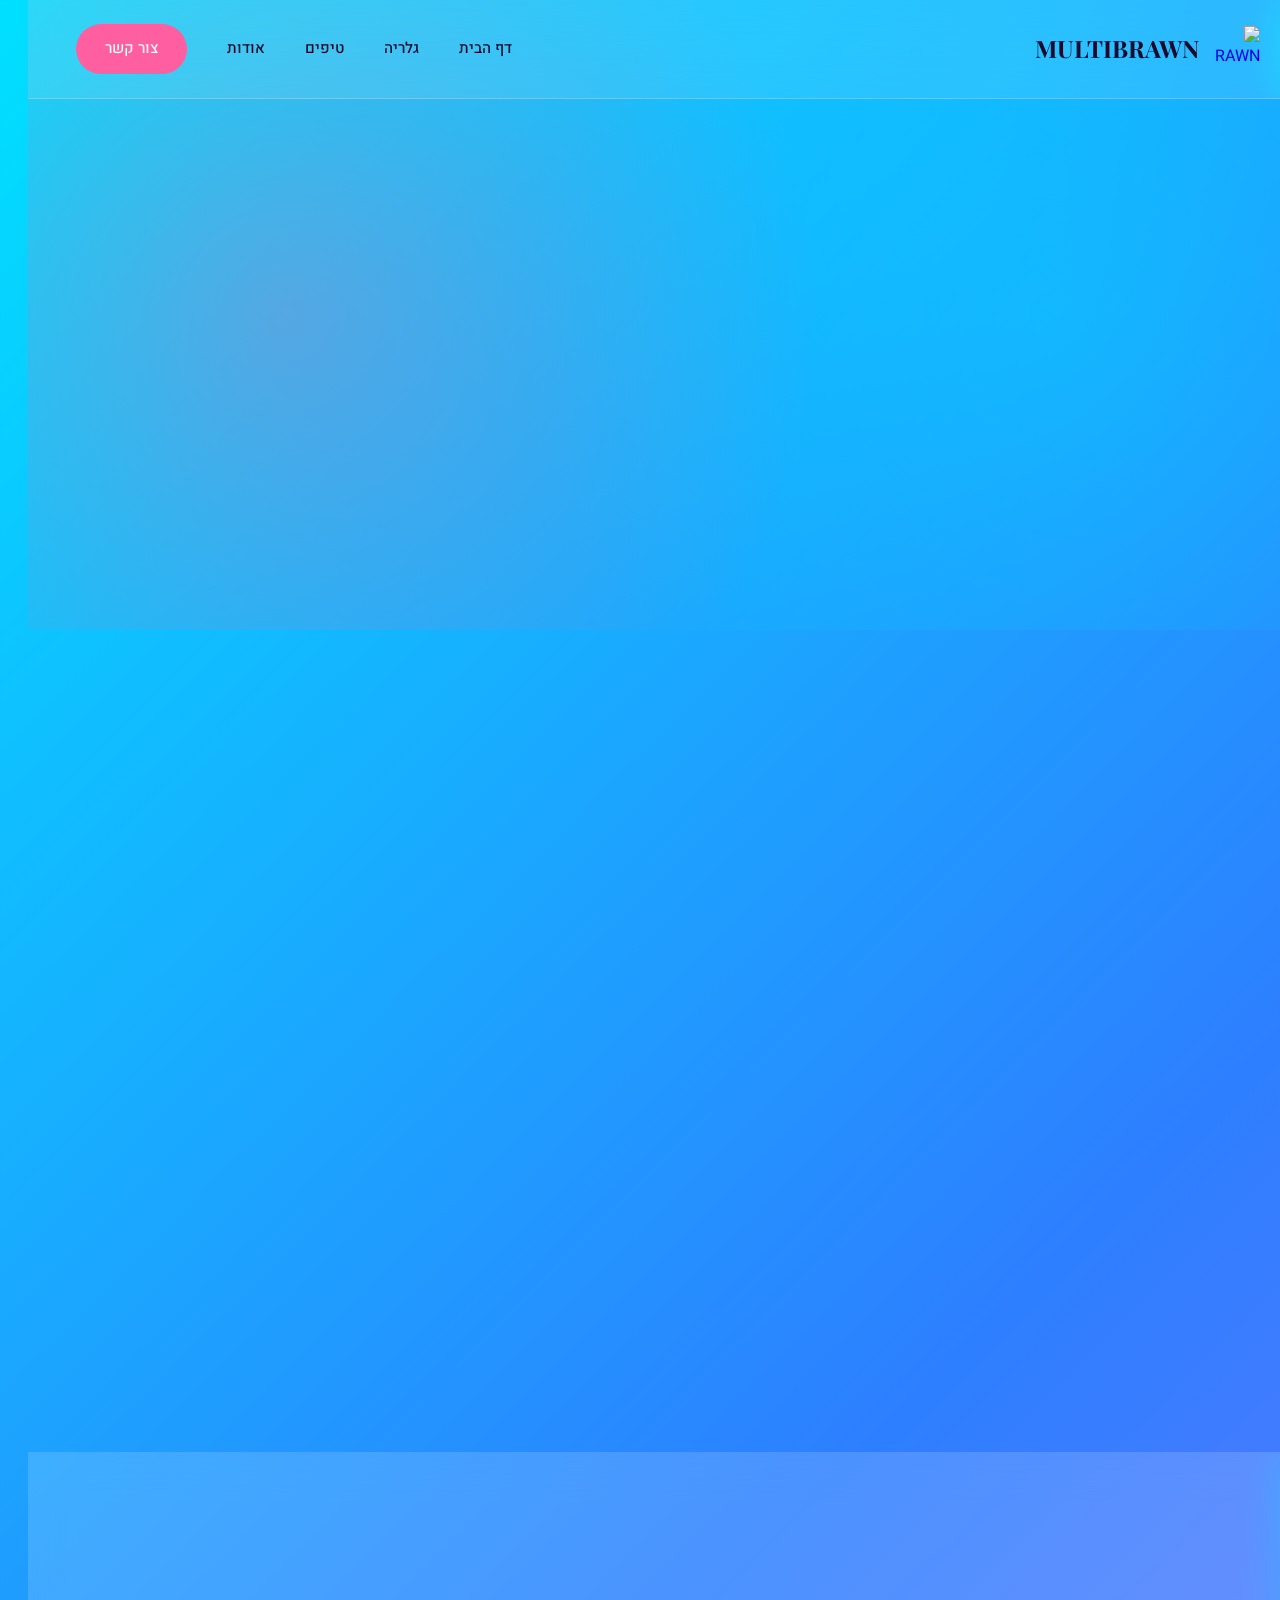
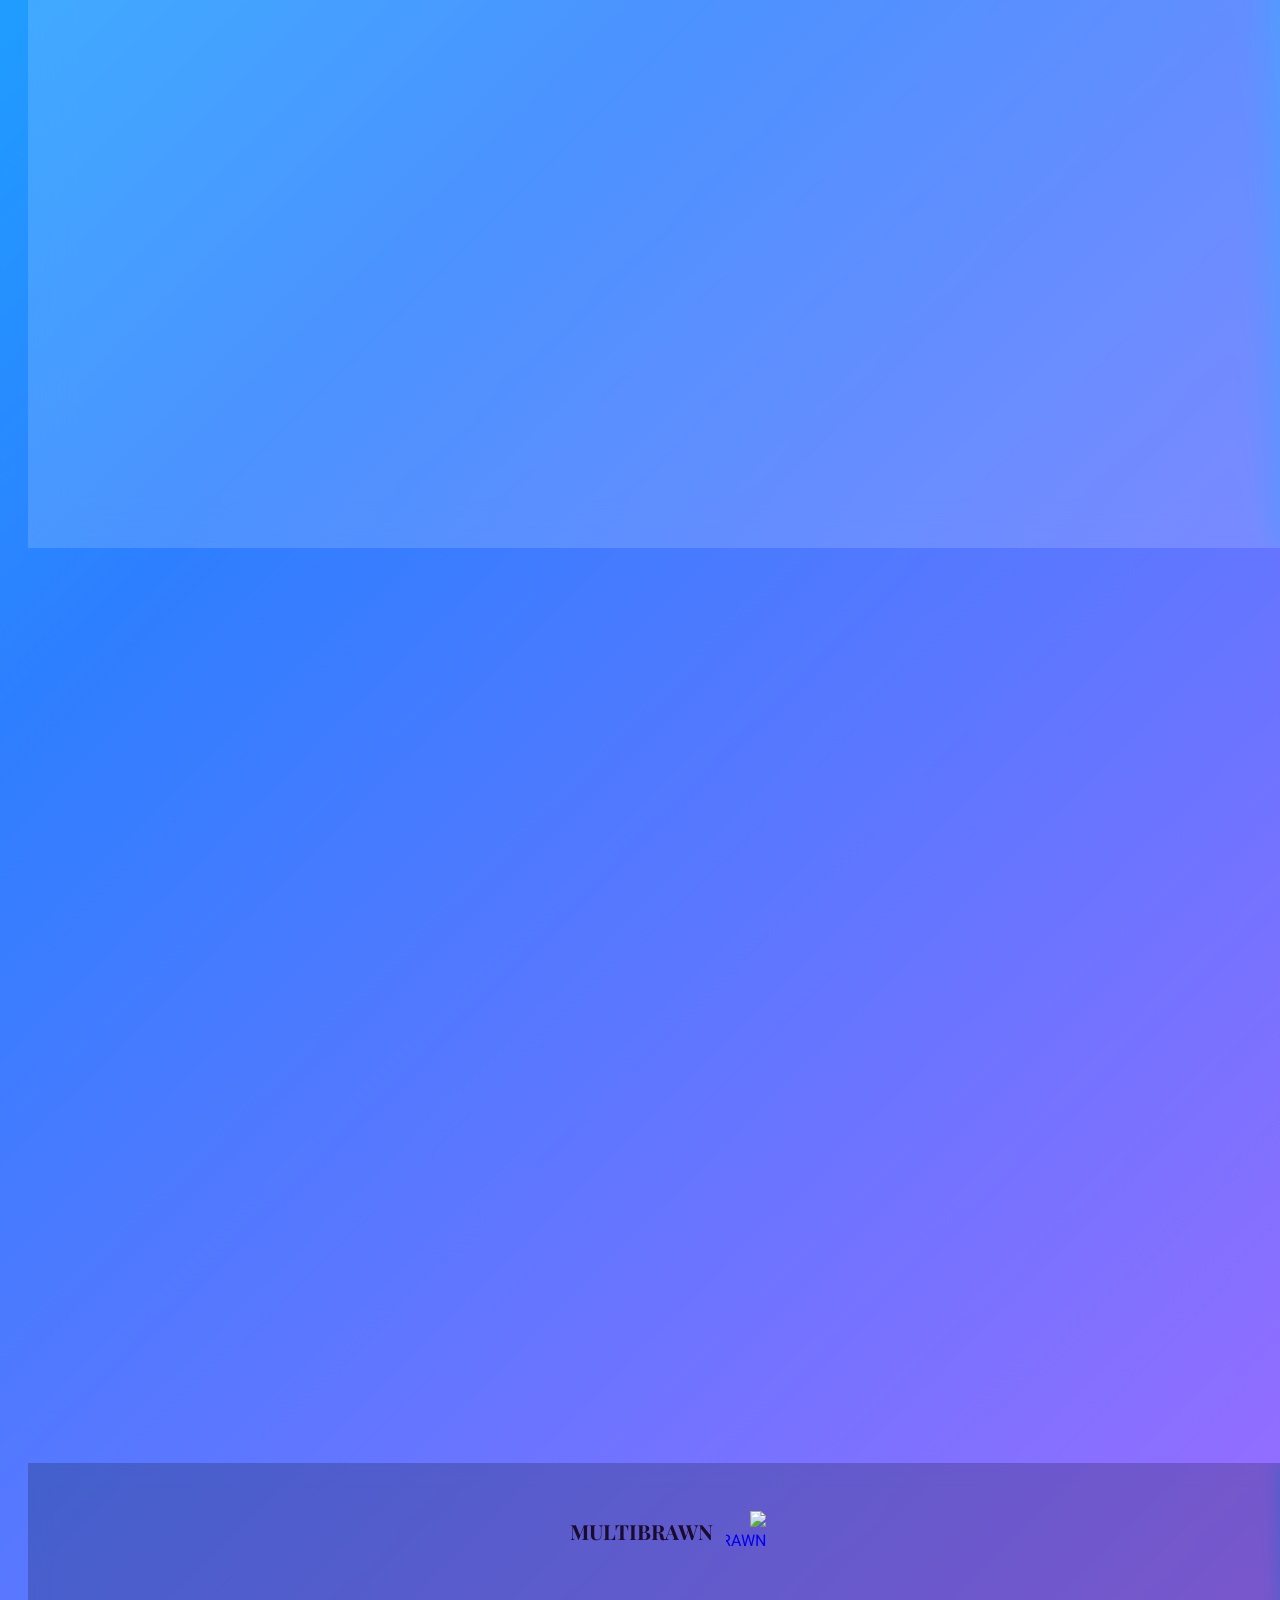
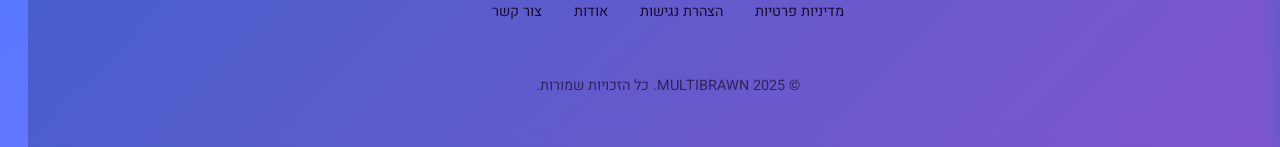
==== commit 4a2e8d6a: "Update about.html" ====
--- a/about.html
+++ b/about.html
@@ -495,13 +495,14 @@
                 top: 80px;
                 left: 0;
                 right: 0;
-                background: rgba(255, 255, 255, 0.95);
+                background: rgba(255, 255, 255, 0.98);
                 backdrop-filter: blur(20px);
                 flex-direction: column;
                 padding: 2rem;
                 gap: 1.5rem;
                 transform: translateX(-100%);
                 transition: transform 0.3s ease;
+                box-shadow: 0 10px 40px rgba(0, 0, 0, 0.2);
             }
             
             .nav-links.active { transform: translateX(0); }
@@ -547,7 +548,7 @@
     <section class="hero-about">
         <div class="hero-content" data-aos="fade-up">
             <span class="hero-tag">הסיפור שלנו</span>
-            <h1>מ-תסכול אישי<br>לחזון מציאות</h1>
+            <h1>מתסכול אישי<br>לחזון משנה מציאות</h1>
             <p class="hero-quote">"לכל אדם מגיע שירות אישי שחוסך לו זמן ומבטיח לו 100% אמינות"</p>
         </div>
     </section>
@@ -680,9 +681,39 @@
         const menuToggle = document.getElementById('menuToggle');
         const navLinks = document.getElementById('navLinks');
         
-        menuToggle.addEventListener('click', () => {
-            navLinks.classList.toggle('active');
-        });
+        if (menuToggle && navLinks) {
+            menuToggle.addEventListener('click', () => {
+                navLinks.classList.toggle('active');
+                const icon = menuToggle.querySelector('i');
+                if (navLinks.classList.contains('active')) {
+                    icon.classList.remove('fa-bars');
+                    icon.classList.add('fa-times');
+                } else {
+                    icon.classList.remove('fa-times');
+                    icon.classList.add('fa-bars');
+                }
+            });
+            
+            // Close menu when clicking on a link
+            navLinks.querySelectorAll('a').forEach(link => {
+                link.addEventListener('click', () => {
+                    navLinks.classList.remove('active');
+                    const icon = menuToggle.querySelector('i');
+                    icon.classList.remove('fa-times');
+                    icon.classList.add('fa-bars');
+                });
+            });
+        }
+        
+        // Header scroll effect
+        const header = document.getElementById('header');
+        window.addEventListener('scroll', () => {
+            if (window.pageYOffset > 100) {
+                header.classList.add('scrolled');
+            } else {
+                header.classList.remove('scrolled');
+            }
+        }, { passive: true });
     </script>
 </body>
 </html>
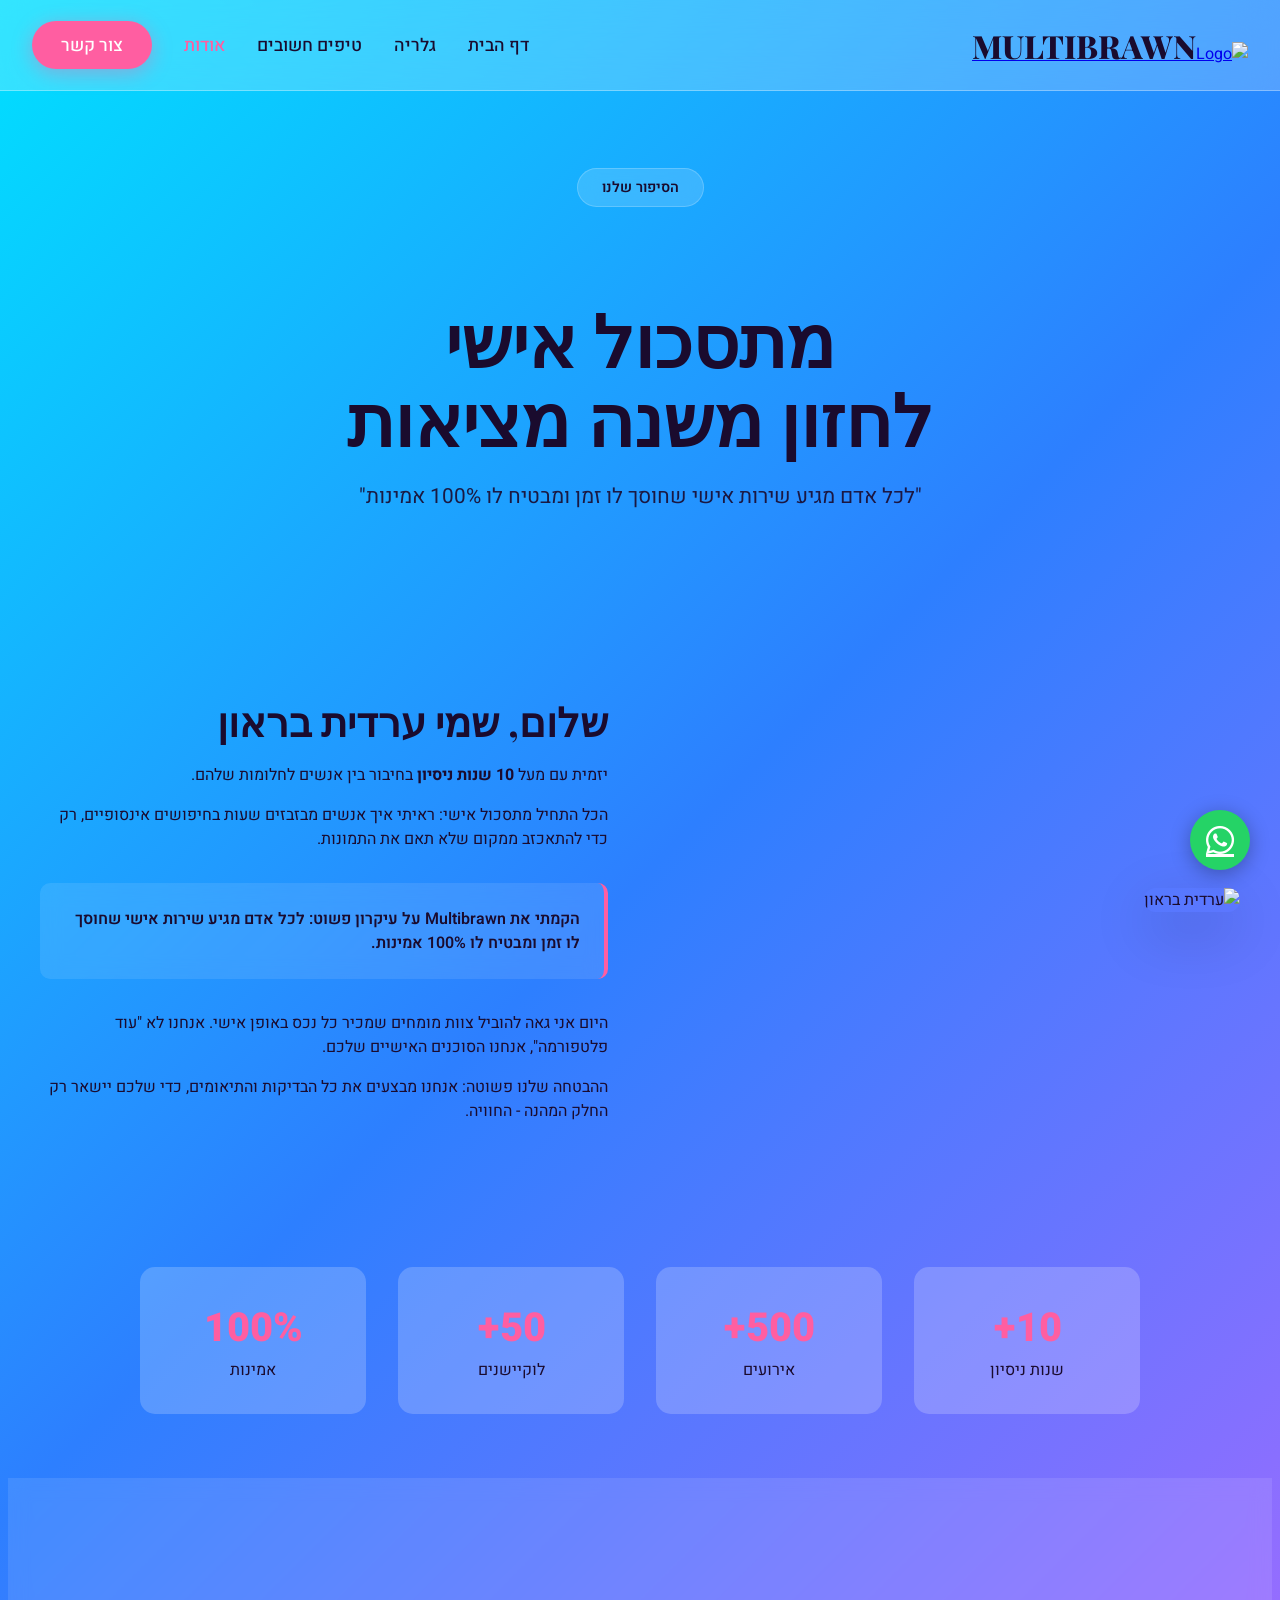
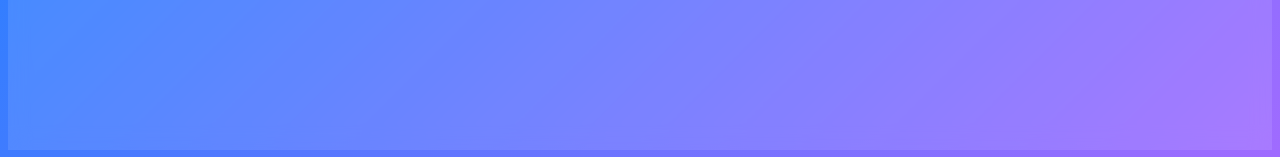
==== commit 59250b0e: "Update about.html" ====
--- a/about.html
+++ b/about.html
@@ -3,717 +3,96 @@
 <head>
     <meta charset="UTF-8">
     <meta name="viewport" content="width=device-width, initial-scale=1.0">
-    
-    <!-- Primary Meta Tags -->
-    <title>אודות MULTIBRAWN - הסיפור שלנו | ערדית בראון</title>
-    <meta name="description" content="הכירו את ערדית בראון ואת הסיפור מאחורי Multibrawn - 10 שנות ניסיון בחיבור בין אנשים לחלומות שלהם. שירות אישי, אמינות 100%">
-    <meta name="keywords" content="ערדית בראון, multibrawn, סוכן לוקיישנים, סיפור מותג, אמינות">
-    
-    <!-- Open Graph -->
-    <meta property="og:title" content="אודות MULTIBRAWN - הסיפור שלנו">
-    <meta property="og:description" content="10 שנות ניסיון בחיבור בין אנשים לחלומות שלהם">
-    <meta property="og:image" content="https://res.cloudinary.com/dptyfvwyo/image/upload/v1762004983/HERO_zb7pwc.jpg">
-    <meta property="og:type" content="website">
-    
-    <!-- Favicon -->
-    <link rel="icon" type="image/png" href="https://github.com/kfischi/MULTIBRAWN-V.1/raw/main/Gallery/לוגו2.png">
-    
-    <!-- Fonts -->
-    <link rel="preconnect" href="https://fonts.googleapis.com">
-    <link rel="preconnect" href="https://fonts.gstatic.com" crossorigin>
-    <link href="https://fonts.googleapis.com/css2?family=Heebo:wght@300;400;500;600;700;800&family=Playfair+Display:wght@700;800;900&display=swap" rel="stylesheet">
-    
-    <!-- Font Awesome -->
+    <title>MULTIBRAWN - אודות</title>
+    <script src="https://cdn.tailwindcss.com"></script>
     <link rel="stylesheet" href="https://cdnjs.cloudflare.com/ajax/libs/font-awesome/6.5.1/css/all.min.css">
-    
-    <!-- AOS Animation Library -->
+    <link href="https://fonts.googleapis.com/css2?family=Heebo:wght@300;400;500;600;700;800;900&family=Playfair+Display:wght@700;800;900&display=swap" rel="stylesheet">
     <link href="https://unpkg.com/aos@2.3.1/dist/aos.css" rel="stylesheet">
-    
     <style>
-        * { margin: 0; padding: 0; box-sizing: border-box; }
+        :root { --site-accent: #FF5EA1; --site-text: #1a0b2e; }
+        body { font-family: 'Heebo', sans-serif; background: linear-gradient(135deg, #00E0FF 0%, #2D7FFF 50%, #A06BFF 100%); color: var(--site-text); overflow-x: hidden; min-height: 100vh; }
+        h1, h2, h3 { font-family: 'Playfair Display', serif; }
         
-        :root {
-            --primary-bg: linear-gradient(135deg, #00E0FF, #2D7FFF, #A06BFF);
-            --accent-primary: #FF5EA1;
-            --accent-secondary: #00E0FF;
-            --white: #FAFAFA;
-            --text-dark: #1a0b2e;
-            --glass-bg: rgba(255, 255, 255, 0.15);
-            --glass-border: rgba(255, 255, 255, 0.2);
-            --font-display: 'Playfair Display', serif;
-            --font-body: 'Heebo', sans-serif;
-        }
+        #main-header { position: fixed; top: 0; left: 0; right: 0; z-index: 1000; background: rgba(255, 255, 255, 0.2); backdrop-filter: blur(20px); border-bottom: 1px solid rgba(255, 255, 255, 0.3); height: 90px; display: flex; align-items: center; }
+        nav { width: 100%; max-width: 1400px; margin: 0 auto; padding: 0 2rem; display: flex; justify-content: space-between; align-items: center; }
+        .logo img { width: 80px; height: 80px; }
+        .logo span { font-size: 2rem; font-weight: 800; color: var(--site-text); font-family: 'Playfair Display', serif; }
+        .nav-links { display: flex; gap: 2rem; align-items: center; }
+        .nav-links a { color: var(--site-text); text-decoration: none; font-size: 1.1rem; font-weight: 500; }
+        .nav-cta { background: var(--site-accent); color: white !important; padding: 0.7rem 1.8rem; border-radius: 50px; font-weight: 600; box-shadow: 0 4px 20px rgba(255, 94, 161, 0.4); }
+
+        .hero-about { text-align: center; padding: 10rem 2rem 4rem; }
+        .hero-tag { display: inline-block; background: rgba(255,255,255,0.15); backdrop-filter: blur(10px); border: 1px solid rgba(255,255,255,0.2); padding: 0.5rem 1.5rem; border-radius: 50px; font-size: 0.9rem; font-weight: 600; margin-bottom: 2rem; }
+        .hero-about h1 { font-size: clamp(2.5rem, 6vw, 4.5rem); margin-bottom: 1.5rem; line-height: 1.1; }
         
-        body {
-            font-family: var(--font-body);
-            background: var(--primary-bg);
-            color: var(--text-dark);
-            line-height: 1.8;
-            overflow-x: hidden;
-        }
+        .story-section { max-width: 1200px; margin: 0 auto; padding: 4rem 2rem; }
+        .story-grid { display: grid; grid-template-columns: 1fr 1fr; gap: 4rem; align-items: center; }
+        .story-image img { width: 100%; border-radius: 20px; box-shadow: 0 20px 60px rgba(0,0,0,0.2); }
+        .highlight-text { background: rgba(255,255,255,0.1); backdrop-filter: blur(10px); border-right: 4px solid var(--site-accent); padding: 1.5rem; border-radius: 10px; margin: 2rem 0; font-weight: 600; }
         
-        h1, h2, h3, h4 { 
-            font-family: var(--font-display); 
-            font-weight: 700; 
-            line-height: 1.2;
-        }
+        .stats-grid { display: grid; grid-template-columns: repeat(4, 1fr); gap: 2rem; max-width: 1000px; margin: 4rem auto; padding: 0 2rem; }
+        .stat-box { background: rgba(255,255,255,0.2); border-radius: 15px; padding: 2rem; text-align: center; }
+        .stat-number { font-size: 2.5rem; font-weight: 800; color: var(--site-accent); }
         
-        /* ========== HEADER ========== */
-        header {
-            position: fixed;
-            top: 0;
-            left: 0;
-            right: 0;
-            z-index: 1000;
-            background: rgba(255, 255, 255, 0.1);
-            backdrop-filter: blur(20px);
-            border-bottom: 1px solid var(--glass-border);
-            transition: all 0.3s ease;
-        }
+        .whatsapp-float { position: fixed; bottom: 30px; right: 30px; width: 60px; height: 60px; background-color: #25D366; border-radius: 50%; display: flex; align-items: center; justify-content: center; color: white; font-size: 2rem; box-shadow: 0 4px 20px rgba(0,0,0,0.3); z-index: 9999; }
+        footer { background: rgba(255,255,255,0.1); backdrop-filter: blur(10px); padding: 3rem 2rem; text-align: center; margin-top: 4rem; border-top: 1px solid rgba(255,255,255,0.2); }
         
-        header.scrolled {
-            background: rgba(255, 255, 255, 0.2);
-            box-shadow: 0 4px 20px rgba(0, 0, 0, 0.1);
-        }
-        
-        nav {
-            max-width: 1400px;
-            margin: 0 auto;
-            padding: 1.5rem 3rem;
-            display: flex;
-            justify-content: space-between;
-            align-items: center;
-        }
-        
-        .logo {
-            display: flex;
-            align-items: center;
-            gap: 1rem;
-            text-decoration: none;
-        }
-        
-        .logo img { width: 45px; height: 45px; }
-        
-        .logo span {
-            font-size: 1.5rem;
-            font-weight: 700;
-            color: var(--text-dark);
-            font-family: var(--font-display);
-        }
-        
-        .nav-links {
-            display: flex;
-            gap: 2.5rem;
-            align-items: center;
-        }
-        
-        .nav-links a {
-            color: var(--text-dark);
-            text-decoration: none;
-            font-size: 0.95rem;
-            transition: opacity 0.3s;
-            font-weight: 500;
-        }
-        
-        .nav-links a:hover { opacity: 0.6; }
-        
-        .nav-cta {
-            background: var(--accent-primary);
-            color: var(--white) !important;
-            padding: 0.7rem 1.8rem;
-            border-radius: 50px;
-            font-weight: 600;
-        }
-        
-        .nav-cta:hover { transform: scale(1.05); }
-        
-        /* Mobile Menu Toggle */
-        .menu-toggle {
-            display: none;
-            background: none;
-            border: none;
-            font-size: 1.8rem;
-            color: var(--text-dark);
-            cursor: pointer;
-        }
-        
-        /* ========== HERO SECTION ========== */
-        .hero-about {
-            min-height: 70vh;
-            display: flex;
-            align-items: center;
-            justify-content: center;
-            text-align: center;
-            padding: 10rem 2rem 6rem;
-            position: relative;
-            overflow: hidden;
-        }
-        
-        .hero-about::before {
-            content: '';
-            position: absolute;
-            top: 0;
-            left: 0;
-            right: 0;
-            bottom: 0;
-            background: 
-                radial-gradient(circle at 20% 50%, rgba(255, 94, 161, 0.3) 0%, transparent 50%),
-                radial-gradient(circle at 80% 50%, rgba(0, 224, 255, 0.3) 0%, transparent 50%);
-            z-index: 0;
-        }
-        
-        .hero-content {
-            max-width: 900px;
-            position: relative;
-            z-index: 1;
-        }
-        
-        .hero-tag {
-            display: inline-block;
-            background: var(--glass-bg);
-            backdrop-filter: blur(10px);
-            border: 1px solid var(--glass-border);
-            padding: 0.5rem 1.5rem;
-            border-radius: 50px;
-            font-size: 0.9rem;
-            font-weight: 600;
-            margin-bottom: 2rem;
-            color: var(--text-dark);
-        }
-        
-        .hero-about h1 {
-            font-size: clamp(2.5rem, 6vw, 4.5rem);
-            margin-bottom: 1.5rem;
-            background: linear-gradient(135deg, var(--text-dark), var(--accent-primary));
-            -webkit-background-clip: text;
-            -webkit-text-fill-color: transparent;
-            background-clip: text;
-        }
-        
-        .hero-quote {
-            font-size: clamp(1.2rem, 2.5vw, 1.6rem);
-            font-weight: 300;
-            font-style: italic;
-            color: var(--text-dark);
-            opacity: 0.85;
-            line-height: 1.8;
-            margin-bottom: 2rem;
-        }
-        
-        /* ========== STORY SECTION ========== */
-        .story-section {
-            max-width: 1200px;
-            margin: 0 auto;
-            padding: 6rem 2rem;
-        }
-        
-        .story-grid {
-            display: grid;
-            grid-template-columns: 1fr 1fr;
-            gap: 4rem;
-            align-items: center;
-        }
-        
-        .story-image {
-            position: relative;
-        }
-        
-        .story-image img {
-            width: 100%;
-            height: 600px;
-            object-fit: cover;
-            border-radius: 20px;
-            box-shadow: 0 20px 60px rgba(0, 0, 0, 0.2);
-        }
-        
-        .story-image::before {
-            content: '';
-            position: absolute;
-            top: -20px;
-            right: -20px;
-            width: 200px;
-            height: 200px;
-            background: var(--accent-secondary);
-            opacity: 0.3;
-            border-radius: 50%;
-            z-index: -1;
-        }
-        
-        .story-text h2 {
-            font-size: clamp(2rem, 4vw, 3rem);
-            margin-bottom: 1.5rem;
-            color: var(--text-dark);
-        }
-        
-        .story-text p {
-            font-size: 1.1rem;
-            line-height: 1.9;
-            margin-bottom: 1.5rem;
-            color: var(--text-dark);
-            opacity: 0.9;
-        }
-        
-        .highlight-text {
-            background: var(--glass-bg);
-            backdrop-filter: blur(10px);
-            border-right: 4px solid var(--accent-primary);
-            padding: 1.5rem;
-            border-radius: 10px;
-            margin: 2rem 0;
-            font-weight: 600;
-            font-size: 1.15rem;
-        }
-        
-        /* ========== VALUES SECTION ========== */
-        .values-section {
-            background: var(--glass-bg);
-            backdrop-filter: blur(20px);
-            padding: 6rem 2rem;
-            margin: 4rem 0;
-        }
-        
-        .section-header {
-            text-align: center;
-            max-width: 800px;
-            margin: 0 auto 4rem;
-        }
-        
-        .section-header h2 {
-            font-size: clamp(2rem, 4vw, 3.5rem);
-            margin-bottom: 1rem;
-            color: var(--text-dark);
-        }
-        
-        .section-header p {
-            font-size: 1.2rem;
-            opacity: 0.85;
-            color: var(--text-dark);
-        }
-        
-        .values-grid {
-            max-width: 1200px;
-            margin: 0 auto;
-            display: grid;
-            grid-template-columns: repeat(3, 1fr);
-            gap: 3rem;
-        }
-        
-        .value-card {
-            background: rgba(255, 255, 255, 0.25);
-            backdrop-filter: blur(10px);
-            border: 1px solid var(--glass-border);
-            border-radius: 20px;
-            padding: 3rem 2rem;
-            text-align: center;
-            transition: transform 0.3s ease, box-shadow 0.3s ease;
-        }
-        
-        .value-card:hover {
-            transform: translateY(-10px);
-            box-shadow: 0 20px 40px rgba(0, 0, 0, 0.15);
-        }
-        
-        .value-icon {
-            width: 80px;
-            height: 80px;
-            background: var(--accent-primary);
-            border-radius: 50%;
-            display: flex;
-            align-items: center;
-            justify-content: center;
-            margin: 0 auto 1.5rem;
-            font-size: 2rem;
-            color: white;
-        }
-        
-        .value-card h3 {
-            font-size: 1.5rem;
-            margin-bottom: 1rem;
-            color: var(--text-dark);
-        }
-        
-        .value-card p {
-            font-size: 1rem;
-            line-height: 1.7;
-            color: var(--text-dark);
-            opacity: 0.85;
-        }
-        
-        /* ========== STATS SECTION ========== */
-        .stats-section {
-            max-width: 1200px;
-            margin: 6rem auto;
-            padding: 0 2rem;
-        }
-        
-        .stats-grid {
-            display: grid;
-            grid-template-columns: repeat(4, 1fr);
-            gap: 2rem;
-        }
-        
-        .stat-box {
-            background: var(--glass-bg);
-            backdrop-filter: blur(10px);
-            border: 1px solid var(--glass-border);
-            border-radius: 20px;
-            padding: 2.5rem 1.5rem;
-            text-align: center;
-        }
-        
-        .stat-number {
-            font-size: clamp(2.5rem, 4vw, 4rem);
-            font-weight: 800;
-            color: var(--accent-primary);
-            font-family: var(--font-display);
-            line-height: 1;
-        }
-        
-        .stat-label {
-            font-size: 1rem;
-            margin-top: 0.5rem;
-            color: var(--text-dark);
-            opacity: 0.8;
-        }
-        
-        /* ========== CTA SECTION ========== */
-        .cta-about {
-            background: linear-gradient(135deg, var(--accent-primary), var(--accent-secondary));
-            padding: 6rem 2rem;
-            text-align: center;
-            border-radius: 30px;
-            max-width: 1200px;
-            margin: 6rem auto;
-            box-shadow: 0 20px 60px rgba(0, 0, 0, 0.2);
-        }
-        
-        .cta-about h2 {
-            font-size: clamp(2rem, 4vw, 3.5rem);
-            color: white;
-            margin-bottom: 1rem;
-        }
-        
-        .cta-about p {
-            font-size: 1.3rem;
-            color: white;
-            opacity: 0.95;
-            margin-bottom: 2.5rem;
-            max-width: 600px;
-            margin-left: auto;
-            margin-right: auto;
-        }
-        
-        .cta-button {
-            display: inline-block;
-            background: white;
-            color: var(--accent-primary);
-            padding: 1.2rem 3rem;
-            border-radius: 50px;
-            text-decoration: none;
-            font-size: 1.2rem;
-            font-weight: 700;
-            transition: transform 0.3s ease, box-shadow 0.3s ease;
-            box-shadow: 0 10px 30px rgba(0, 0, 0, 0.2);
-        }
-        
-        .cta-button:hover {
-            transform: translateY(-5px);
-            box-shadow: 0 15px 40px rgba(0, 0, 0, 0.3);
-        }
-        
-        /* ========== FOOTER ========== */
-        footer {
-            background: rgba(0, 0, 0, 0.2);
-            backdrop-filter: blur(10px);
-            padding: 3rem 2rem;
-            text-align: center;
-            margin-top: 4rem;
-        }
-        
-        .footer-logo {
-            display: inline-flex;
-            align-items: center;
-            gap: 0.8rem;
-            text-decoration: none;
-            margin-bottom: 1.5rem;
-        }
-        
-        .footer-logo img { width: 40px; height: 40px; }
-        
-        .footer-logo span {
-            font-size: 1.3rem;
-            font-weight: 700;
-            color: var(--text-dark);
-            font-family: var(--font-display);
-        }
-        
-        .footer-links {
-            display: flex;
-            justify-content: center;
-            gap: 2rem;
-            margin-bottom: 1.5rem;
-            flex-wrap: wrap;
-        }
-        
-        .footer-links a {
-            color: var(--text-dark);
-            text-decoration: none;
-            font-size: 0.9rem;
-            transition: opacity 0.3s;
-        }
-        
-        .footer-links a:hover { opacity: 0.6; }
-        
-        .footer-copy {
-            color: var(--text-dark);
-            opacity: 0.7;
-            font-size: 0.9rem;
-        }
-        
-        /* ========== RESPONSIVE ========== */
-        @media (max-width: 1024px) {
-            .story-grid { 
-                grid-template-columns: 1fr; 
-                gap: 3rem; 
-            }
-            
-            .values-grid { 
-                grid-template-columns: 1fr; 
-                gap: 2rem; 
-            }
-            
-            .stats-grid { 
-                grid-template-columns: repeat(2, 1fr); 
-            }
-        }
-        
-        @media (max-width: 768px) {
-            nav { padding: 1rem 1.5rem; }
-            
-            .nav-links {
-                position: fixed;
-                top: 80px;
-                left: 0;
-                right: 0;
-                background: rgba(255, 255, 255, 0.98);
-                backdrop-filter: blur(20px);
-                flex-direction: column;
-                padding: 2rem;
-                gap: 1.5rem;
-                transform: translateX(-100%);
-                transition: transform 0.3s ease;
-                box-shadow: 0 10px 40px rgba(0, 0, 0, 0.2);
-            }
-            
-            .nav-links.active { transform: translateX(0); }
-            
-            .menu-toggle { display: block; }
-            
-            .hero-about { 
-                padding: 8rem 1.5rem 4rem; 
-                min-height: 60vh;
-            }
-            
-            .stats-grid { grid-template-columns: 1fr; }
-            
-            .cta-about { 
-                padding: 4rem 1.5rem; 
-                margin: 3rem 1rem; 
-            }
-        }
+        @media (max-width: 768px) { .nav-links { display: none; } .story-grid { grid-template-columns: 1fr; } .stats-grid { grid-template-columns: 1fr 1fr; } }
     </style>
 </head>
 <body>
-    <!-- Header -->
-    <header id="header">
+    <header id="main-header">
         <nav>
-            <a href="index-v2.html" class="logo">
-                <img src="https://github.com/kfischi/MULTIBRAWN-V.1/raw/main/Gallery/לוגו2.png" alt="MULTIBRAWN לוגו" width="45" height="45">
-                <span>MULTIBRAWN</span>
-            </a>
-            <button class="menu-toggle" id="menuToggle" aria-label="תפריט ניווט">
-                <i class="fas fa-bars"></i>
-            </button>
-            <div class="nav-links" id="navLinks">
-                <a href="index-v2.html">דף הבית</a>
+            <a href="index.html" class="logo"><img src="https://github.com/kfischi/MULTIBRAWN-V.1/raw/main/Gallery/לוגו2.png" alt="Logo"><span>MULTIBRAWN</span></a>
+            <div class="nav-links">
+                <a href="index.html">דף הבית</a>
                 <a href="gallery.html">גלריה</a>
-                <a href="tips-reels.html">טיפים</a>
-                <a href="about.html">אודות</a>
+                <a href="tips.html">טיפים חשובים</a>
+                <a href="about.html" style="color: var(--site-accent);">אודות</a>
                 <a href="contact.html" class="nav-cta">צור קשר</a>
             </div>
         </nav>
     </header>
 
-    <!-- Hero Section -->
     <section class="hero-about">
-        <div class="hero-content" data-aos="fade-up">
-            <span class="hero-tag">הסיפור שלנו</span>
-            <h1>מתסכול אישי<br>לחזון משנה מציאות</h1>
-            <p class="hero-quote">"לכל אדם מגיע שירות אישי שחוסך לו זמן ומבטיח לו 100% אמינות"</p>
-        </div>
+        <span class="hero-tag">הסיפור שלנו</span>
+        <h1 data-aos="fade-up">מתסכול אישי<br>לחזון משנה מציאות</h1>
+        <p style="font-size: 1.3rem; opacity: 0.9;">"לכל אדם מגיע שירות אישי שחוסך לו זמן ומבטיח לו 100% אמינות"</p>
     </section>
 
-    <!-- Story Section -->
     <section class="story-section">
         <div class="story-grid">
             <div class="story-image" data-aos="fade-left">
-                <img src="https://res.cloudinary.com/dptyfvwyo/image/upload/v1762004983/HERO_zb7pwc.jpg" alt="ערדית בראון - מייסדת MULTIBRAWN">
+                <img src="https://res.cloudinary.com/dptyfvwyo/image/upload/v1762012646/Ardit_znq9aj.jpg" alt="ערדית בראון">
             </div>
             <div class="story-text" data-aos="fade-right">
-                <h2>שלום, אני ערדית בראון</h2>
-                <p>יזמית עם מעל <strong>10 שנות ניסיון</strong> בחיבור בין אנשים לחלומות שלהם.</p>
-                
-                <p>הכל התחיל מתסכול אישי: ראיתי איך אנשים יקרים מבזבזים שעות בחיפושים אינסופיים, רק כדי להתאכזב ממקום שלא תאם את התמונות.</p>
-                
-                <div class="highlight-text">
-                    <i class="fas fa-quote-right" style="opacity: 0.3; font-size: 1.5rem; float: left; margin-left: 1rem;"></i>
-                    הקמתי את Multibrawn על עיקרון פשוט: לכל אדם מגיע שירות אישי שחוסך לו זמן ומבטיח לו 100% אמינות.
-                </div>
-                
-                <p>היום אני גאה להוביל צוות מומחים שמכיר כל נכס באופן אישי. אנחנו לא "עוד פלטפורמה" – <strong>אנחנו הסוכנים האישיים שלכם.</strong></p>
-                
-                <p>ההבטחה שלנו פשוטה: אנחנו מבצעים את כל הבדיקות, התיאומים והסינונים, כדי שלכם יישאר רק החלק המהנה – <strong>החוויה.</strong></p>
+                <h2 style="font-size: 2.5rem; margin-bottom: 1rem;">שלום, שמי ערדית בראון</h2>
+                <p class="mb-4 text-lg">יזמית עם מעל <strong>10 שנות ניסיון</strong> בחיבור בין אנשים לחלומות שלהם.</p>
+                <p class="mb-4">הכל התחיל מתסכול אישי: ראיתי איך אנשים מבזבזים שעות בחיפושים אינסופיים, רק כדי להתאכזב ממקום שלא תאם את התמונות.</p>
+                <div class="highlight-text">הקמתי את Multibrawn על עיקרון פשוט: לכל אדם מגיע שירות אישי שחוסך לו זמן ומבטיח לו 100% אמינות.</div>
+                <p>היום אני גאה להוביל צוות מומחים שמכיר כל נכס באופן אישי. אנחנו לא "עוד פלטפורמה", אנחנו הסוכנים האישיים שלכם.</p>
+                <p>ההבטחה שלנו פשוטה: אנחנו מבצעים את כל הבדיקות והתיאומים, כדי שלכם יישאר רק החלק המהנה - החוויה.</p>
             </div>
         </div>
     </section>
 
-    <!-- Values Section -->
-    <section class="values-section">
-        <div class="section-header" data-aos="fade-up">
-            <h2>למה אנחנו שונים?</h2>
-            <p>שלושת העמודים שעליהם בנינו את Multibrawn</p>
-        </div>
-        
-        <div class="values-grid">
-            <div class="value-card" data-aos="fade-up" data-aos-delay="100">
-                <div class="value-icon">
-                    <i class="fas fa-handshake"></i>
-                </div>
-                <h3>ביקור אישי בכל נכס</h3>
-                <p>כל מקום שאנחנו ממליצים עליו, אנחנו מכירים באופן אישי. אין הפתעות לא נעימות. אנחנו בודקים הכל בעצמנו.</p>
-            </div>
-            
-            <div class="value-card" data-aos="fade-up" data-aos-delay="200">
-                <div class="value-icon">
-                    <i class="fas fa-key"></i>
-                </div>
-                <h3>מאגר בלעדי ייחודי</h3>
-                <p>יש לנו גישה למקומות שלא תמצאו בחיפוש רגיל. לוקיישנים שזמינים רק דרכנו – מאגר סגור של אוצרות מוסתרים.</p>
-            </div>
-            
-            <div class="value-card" data-aos="fade-up" data-aos-delay="300">
-                <div class="value-icon">
-                    <i class="fas fa-shield-alt"></i>
-                </div>
-                <h3>שקט נפשי מובטח</h3>
-                <p>טיפים חיוניים שיחסכו לכם כסף, זמן ואכזבות. כל מה שצריך לדעת לפני החופשה או האירוע הבאים.</p>
-            </div>
+    <section class="stats-section">
+        <div class="stats-grid">
+            <div class="stat-box" data-aos="zoom-in"><div class="stat-number">10+</div><div>שנות ניסיון</div></div>
+            <div class="stat-box" data-aos="zoom-in" data-aos-delay="100"><div class="stat-number">500+</div><div>אירועים</div></div>
+            <div class="stat-box" data-aos="zoom-in" data-aos-delay="200"><div class="stat-number">50+</div><div>לוקיישנים</div></div>
+            <div class="stat-box" data-aos="zoom-in" data-aos-delay="300"><div class="stat-number">100%</div><div>אמינות</div></div>
         </div>
     </section>
 
-    <!-- Stats Section -->
-    <section class="stats-section">
-        <div class="stats-grid">
-            <div class="stat-box" data-aos="zoom-in" data-aos-delay="100">
-                <div class="stat-number">10+</div>
-                <div class="stat-label">שנות ניסיון</div>
-            </div>
-            <div class="stat-box" data-aos="zoom-in" data-aos-delay="200">
-                <div class="stat-number">500+</div>
-                <div class="stat-label">אירועים מוצלחים</div>
-            </div>
-            <div class="stat-box" data-aos="zoom-in" data-aos-delay="300">
-                <div class="stat-number">50+</div>
-                <div class="stat-label">לוקיישנים בלעדיים</div>
-            </div>
-            <div class="stat-box" data-aos="zoom-in" data-aos-delay="400">
-                <div class="stat-number">100%</div>
-                <div class="stat-label">שביעות רצון</div>
-            </div>
-        </div>
-    </section>
+    <a href="https://wa.me/972523983394?text=שלום,%20אני%20פונה%20מאתר%20מולטיבראון" target="_blank" class="whatsapp-float"><i class="fab fa-whatsapp"></i></a>
 
-    <!-- CTA Section -->
-    <section class="cta-about" data-aos="fade-up">
-        <h2>מוכנים למצוא את הלוקיישן המושלם?</h2>
-        <p>ה-Multi AI שלנו זמין 24/7 כדי לעזור לכם למצוא את המקום שלכם ולשריין תאריך במהירות.</p>
-        <a href="contact.html" class="cta-button">בואו נדבר</a>
-    </section>
-
-    <!-- Footer -->
     <footer>
-        <a href="index-v2.html" class="footer-logo">
-            <img src="https://github.com/kfischi/MULTIBRAWN-V.1/raw/main/Gallery/לוגו2.png" alt="MULTIBRAWN לוגו" width="40" height="40">
-            <span>MULTIBRAWN</span>
-        </a>
-        <nav class="footer-links">
-            <a href="privacy.html">מדיניות פרטיות</a>
-            <a href="accessibility.html">הצהרת נגישות</a>
-            <a href="about.html">אודות</a>
-            <a href="contact.html">צור קשר</a>
-        </nav>
-        <p class="footer-copy">© 2025 MULTIBRAWN. כל הזכויות שמורות.</p>
+        <div style="margin-bottom:1rem;"><img src="https://github.com/kfischi/MULTIBRAWN-V.1/raw/main/Gallery/לוגו2.png" style="width:60px;margin:0 auto;"></div>
+        <a href="contact.html" class="nav-cta" style="display:inline-block; margin-top:1rem;">הזמן עכשיו</a>
+        <p style="margin-top:2rem; opacity:0.7;">© 2025 MULTIBRAWN</p>
     </footer>
-
-    <!-- AOS Animation Library -->
     <script src="https://unpkg.com/aos@2.3.1/dist/aos.js"></script>
-    
-    <!-- JavaScript -->
-    <script>
-        // Initialize AOS
-        AOS.init({
-            duration: 1000,
-            once: true,
-            offset: 100
-        });
-        
-        // Header scroll effect
-        const header = document.getElementById('header');
-        window.addEventListener('scroll', () => {
-            if (window.pageYOffset > 100) {
-                header.classList.add('scrolled');
-            } else {
-                header.classList.remove('scrolled');
-            }
-        });
-        
-        // Mobile menu toggle
-        const menuToggle = document.getElementById('menuToggle');
-        const navLinks = document.getElementById('navLinks');
-        
-        if (menuToggle && navLinks) {
-            menuToggle.addEventListener('click', () => {
-                navLinks.classList.toggle('active');
-                const icon = menuToggle.querySelector('i');
-                if (navLinks.classList.contains('active')) {
-                    icon.classList.remove('fa-bars');
-                    icon.classList.add('fa-times');
-                } else {
-                    icon.classList.remove('fa-times');
-                    icon.classList.add('fa-bars');
-                }
-            });
-            
-            // Close menu when clicking on a link
-            navLinks.querySelectorAll('a').forEach(link => {
-                link.addEventListener('click', () => {
-                    navLinks.classList.remove('active');
-                    const icon = menuToggle.querySelector('i');
-                    icon.classList.remove('fa-times');
-                    icon.classList.add('fa-bars');
-                });
-            });
-        }
-        
-        // Header scroll effect
-        const header = document.getElementById('header');
-        window.addEventListener('scroll', () => {
-            if (window.pageYOffset > 100) {
-                header.classList.add('scrolled');
-            } else {
-                header.classList.remove('scrolled');
-            }
-        }, { passive: true });
-    </script>
+    <script>AOS.init();</script>
 </body>
 </html>
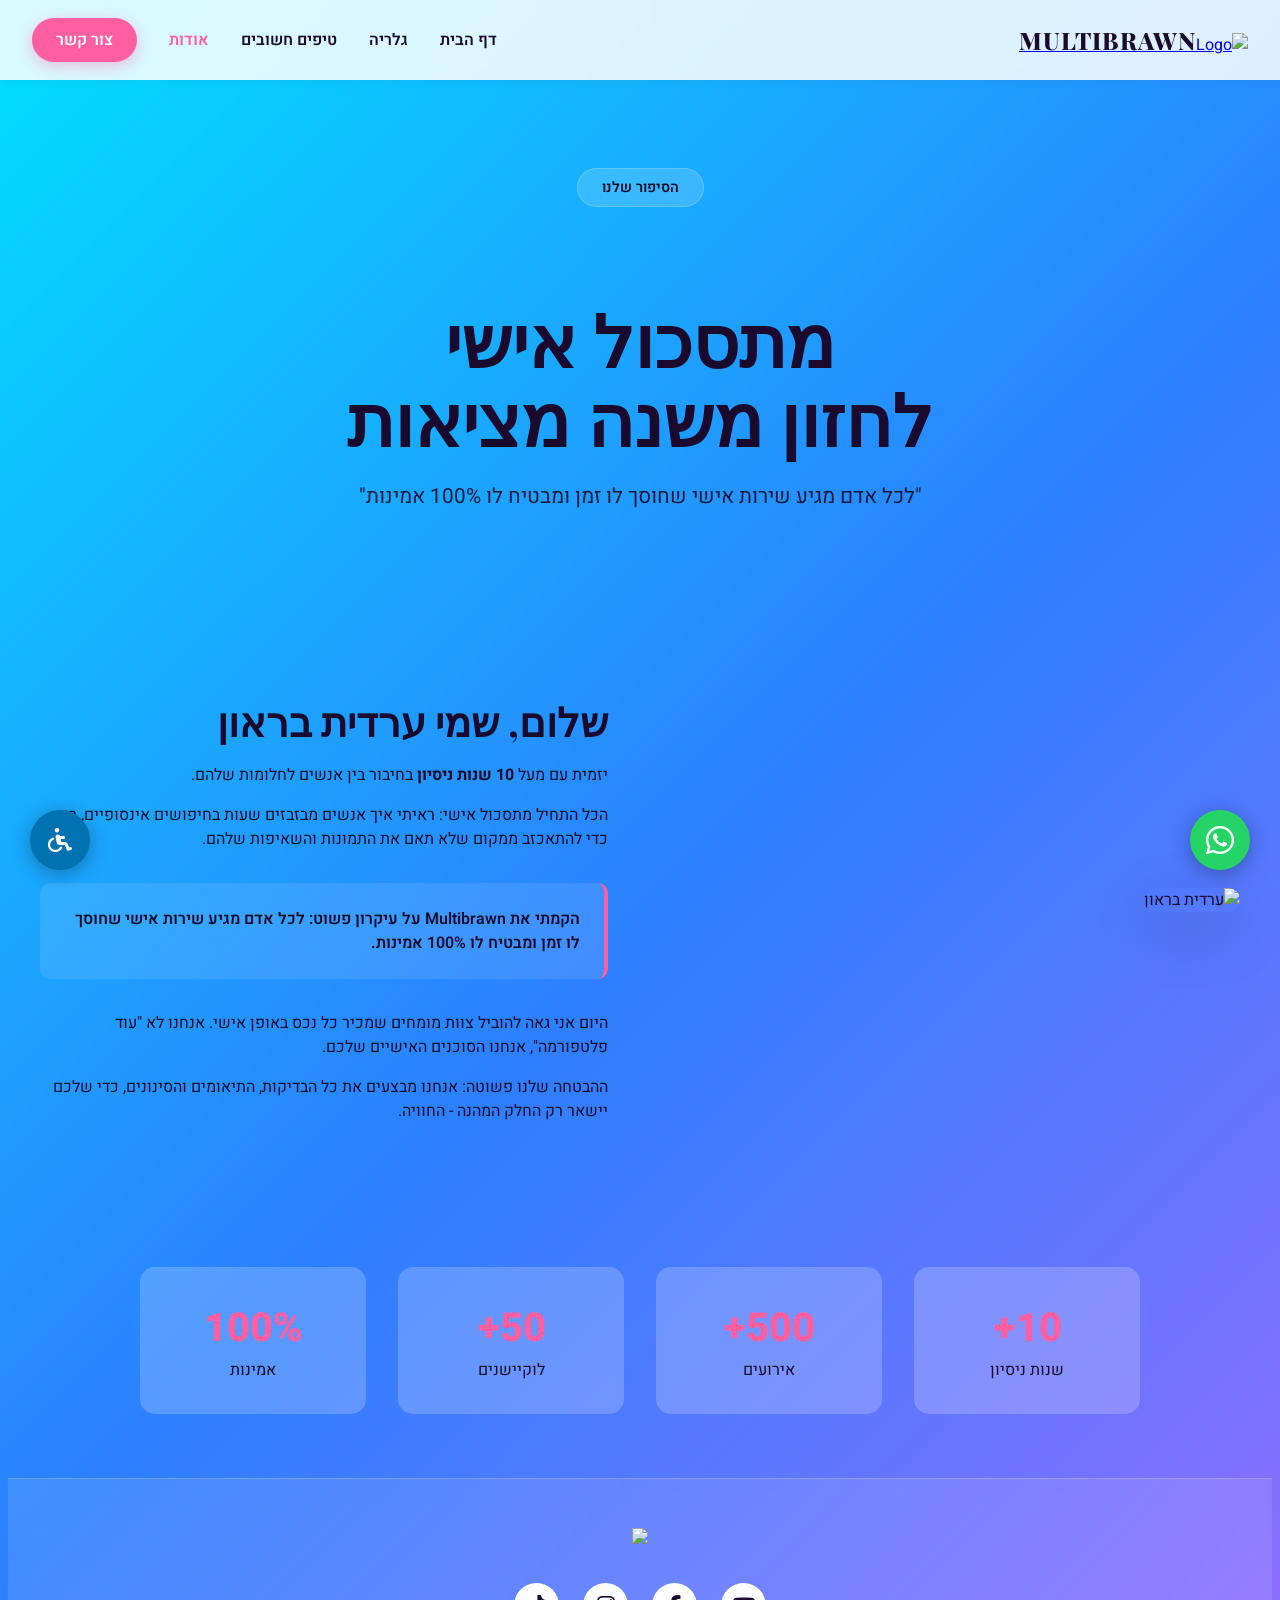
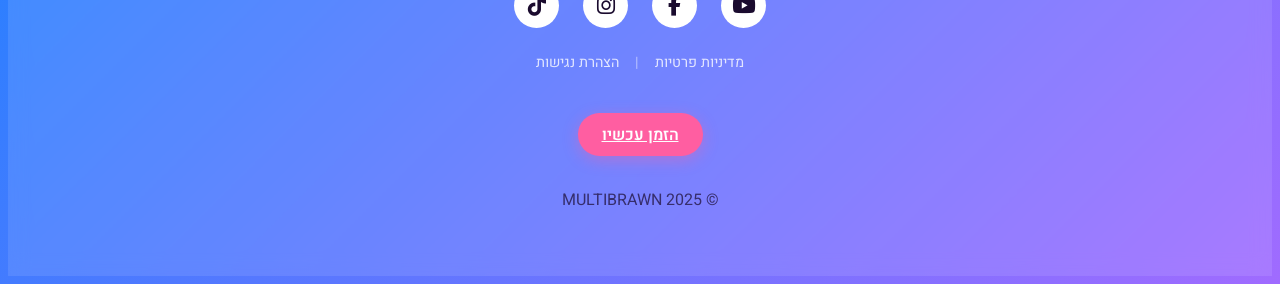
==== commit 547d5a9e: "Update about.html" ====
--- a/about.html
+++ b/about.html
@@ -13,13 +13,14 @@
         body { font-family: 'Heebo', sans-serif; background: linear-gradient(135deg, #00E0FF 0%, #2D7FFF 50%, #A06BFF 100%); color: var(--site-text); overflow-x: hidden; min-height: 100vh; }
         h1, h2, h3 { font-family: 'Playfair Display', serif; }
         
-        #main-header { position: fixed; top: 0; left: 0; right: 0; z-index: 1000; background: rgba(255, 255, 255, 0.2); backdrop-filter: blur(20px); border-bottom: 1px solid rgba(255, 255, 255, 0.3); height: 90px; display: flex; align-items: center; }
+        #main-header { position: fixed; top: 0; left: 0; right: 0; z-index: 1000; background: rgba(255, 255, 255, 0.85); backdrop-filter: blur(10px); box-shadow: 0 2px 10px rgba(0,0,0,0.05); height: 80px; display: flex; align-items: center; }
         nav { width: 100%; max-width: 1400px; margin: 0 auto; padding: 0 2rem; display: flex; justify-content: space-between; align-items: center; }
-        .logo img { width: 80px; height: 80px; }
-        .logo span { font-size: 2rem; font-weight: 800; color: var(--site-text); font-family: 'Playfair Display', serif; }
+        .logo img { width: 50px; height: 50px; }
+        .logo span { font-size: 1.5rem; font-weight: 800; color: var(--site-text); font-family: 'Playfair Display', serif; letter-spacing: 1px; }
         .nav-links { display: flex; gap: 2rem; align-items: center; }
-        .nav-links a { color: var(--site-text); text-decoration: none; font-size: 1.1rem; font-weight: 500; }
-        .nav-cta { background: var(--site-accent); color: white !important; padding: 0.7rem 1.8rem; border-radius: 50px; font-weight: 600; box-shadow: 0 4px 20px rgba(255, 94, 161, 0.4); }
+        .nav-links a { color: var(--site-text); text-decoration: none; font-size: 1rem; font-weight: 600; }
+        .nav-cta { background: var(--site-accent); color: white !important; padding: 0.6rem 1.5rem; border-radius: 50px; font-weight: 600; box-shadow: 0 4px 15px rgba(255, 94, 161, 0.4); }
+        .menu-toggle { display: none; font-size: 1.8rem; color: var(--site-text); cursor: pointer; background: none; border: none; }
 
         .hero-about { text-align: center; padding: 10rem 2rem 4rem; }
         .hero-tag { display: inline-block; background: rgba(255,255,255,0.15); backdrop-filter: blur(10px); border: 1px solid rgba(255,255,255,0.2); padding: 0.5rem 1.5rem; border-radius: 50px; font-size: 0.9rem; font-weight: 600; margin-bottom: 2rem; }
@@ -34,23 +35,36 @@
         .stat-box { background: rgba(255,255,255,0.2); border-radius: 15px; padding: 2rem; text-align: center; }
         .stat-number { font-size: 2.5rem; font-weight: 800; color: var(--site-accent); }
         
-        .whatsapp-float { position: fixed; bottom: 30px; right: 30px; width: 60px; height: 60px; background-color: #25D366; border-radius: 50%; display: flex; align-items: center; justify-content: center; color: white; font-size: 2rem; box-shadow: 0 4px 20px rgba(0,0,0,0.3); z-index: 9999; }
+        .floating-btn { position: fixed; width: 60px; height: 60px; border-radius: 50%; display: flex; align-items: center; justify-content: center; color: white; font-size: 2rem; box-shadow: 0 4px 20px rgba(0,0,0,0.3); z-index: 9999; transition: transform 0.3s; cursor: pointer; }
+        .whatsapp-float { bottom: 30px; right: 30px; background-color: #25D366; text-decoration: none; }
+        .accessibility-float { bottom: 30px; left: 30px; background-color: #0072b1; font-size: 1.5rem; }
+
         footer { background: rgba(255,255,255,0.1); backdrop-filter: blur(10px); padding: 3rem 2rem; text-align: center; margin-top: 4rem; border-top: 1px solid rgba(255,255,255,0.2); }
+        .footer-social { display: flex; justify-content: center; gap: 1.5rem; margin-bottom: 1.5rem; }
+        .social-icon { width: 45px; height: 45px; background: white; border-radius: 50%; display: flex; align-items: center; justify-content: center; color: var(--site-text); font-size: 1.3rem; transition: 0.3s; text-decoration: none; }
+        .social-icon:hover { transform: translateY(-3px); color: var(--site-accent); }
         
-        @media (max-width: 768px) { .nav-links { display: none; } .story-grid { grid-template-columns: 1fr; } .stats-grid { grid-template-columns: 1fr 1fr; } }
+        @media (max-width: 768px) { 
+            .nav-links { display: none; position: fixed; top: 80px; left: 0; right: 0; background: rgba(255,255,255,0.98); flex-direction: column; padding: 2rem; border-bottom: 1px solid #eee; gap: 1.5rem; box-shadow: 0 10px 20px rgba(0,0,0,0.1); }
+            .nav-links.active { display: flex; }
+            .menu-toggle { display: block; }
+            .story-grid { grid-template-columns: 1fr; } 
+            .stats-grid { grid-template-columns: 1fr 1fr; } 
+        }
     </style>
 </head>
 <body>
     <header id="main-header">
         <nav>
             <a href="index.html" class="logo"><img src="https://github.com/kfischi/MULTIBRAWN-V.1/raw/main/Gallery/לוגו2.png" alt="Logo"><span>MULTIBRAWN</span></a>
-            <div class="nav-links">
+            <div class="nav-links" id="navLinks">
                 <a href="index.html">דף הבית</a>
                 <a href="gallery.html">גלריה</a>
                 <a href="tips.html">טיפים חשובים</a>
                 <a href="about.html" style="color: var(--site-accent);">אודות</a>
                 <a href="contact.html" class="nav-cta">צור קשר</a>
             </div>
+            <button class="menu-toggle" onclick="toggleMenu()"><i class="fas fa-bars"></i></button>
         </nav>
     </header>
 
@@ -68,10 +82,10 @@
             <div class="story-text" data-aos="fade-right">
                 <h2 style="font-size: 2.5rem; margin-bottom: 1rem;">שלום, שמי ערדית בראון</h2>
                 <p class="mb-4 text-lg">יזמית עם מעל <strong>10 שנות ניסיון</strong> בחיבור בין אנשים לחלומות שלהם.</p>
-                <p class="mb-4">הכל התחיל מתסכול אישי: ראיתי איך אנשים מבזבזים שעות בחיפושים אינסופיים, רק כדי להתאכזב ממקום שלא תאם את התמונות.</p>
+                <p class="mb-4">הכל התחיל מתסכול אישי: ראיתי איך אנשים מבזבזים שעות בחיפושים אינסופיים, רק כדי להתאכזב ממקום שלא תאם את התמונות והשאיפות שלהם.</p>
                 <div class="highlight-text">הקמתי את Multibrawn על עיקרון פשוט: לכל אדם מגיע שירות אישי שחוסך לו זמן ומבטיח לו 100% אמינות.</div>
                 <p>היום אני גאה להוביל צוות מומחים שמכיר כל נכס באופן אישי. אנחנו לא "עוד פלטפורמה", אנחנו הסוכנים האישיים שלכם.</p>
-                <p>ההבטחה שלנו פשוטה: אנחנו מבצעים את כל הבדיקות והתיאומים, כדי שלכם יישאר רק החלק המהנה - החוויה.</p>
+                <p>ההבטחה שלנו פשוטה: אנחנו מבצעים את כל הבדיקות, התיאומים והסינונים, כדי שלכם יישאר רק החלק המהנה - החוויה.</p>
             </div>
         </div>
     </section>
@@ -85,14 +99,30 @@
         </div>
     </section>
 
-    <a href="https://wa.me/972523983394?text=שלום,%20אני%20פונה%20מאתר%20מולטיבראון" target="_blank" class="whatsapp-float"><i class="fab fa-whatsapp"></i></a>
+    <a href="https://wa.me/972523983394?text=שלום,%20אני%20פונה%20מאתר%20מולטיבראון.%20אשמח%20שנדבר" target="_blank" class="floating-btn whatsapp-float" title="וואטסאפ"><i class="fab fa-whatsapp"></i></a>
+    <div class="floating-btn accessibility-float" onclick="alert('תפריט נגישות')" title="נגישות"><i class="fas fa-wheelchair"></i></div>
 
     <footer>
-        <div style="margin-bottom:1rem;"><img src="https://github.com/kfischi/MULTIBRAWN-V.1/raw/main/Gallery/לוגו2.png" style="width:60px;margin:0 auto;"></div>
+        <div style="margin-bottom:2rem;"><img src="https://github.com/kfischi/MULTIBRAWN-V.1/raw/main/Gallery/לוגו2.png" style="width:60px;margin:0 auto;"></div>
+        <div class="footer-social">
+            <a href="https://www.youtube.com/@Multibrawn" target="_blank" class="social-icon"><i class="fab fa-youtube"></i></a>
+            <a href="https://www.facebook.com/share/1EhDNF1BCQ/?mibextid=wwXIfr" target="_blank" class="social-icon"><i class="fab fa-facebook-f"></i></a>
+            <a href="https://www.instagram.com/multibrawn.israel?igsh=eW5weTU3M2d0NXNz&utm_source=qr" target="_blank" class="social-icon"><i class="fab fa-instagram"></i></a>
+            <a href="http://www.tiktok.com/@multibrawn" target="_blank" class="social-icon"><i class="fab fa-tiktok"></i></a>
+        </div>
+        <div style="margin-bottom: 1.5rem; display: flex; gap: 1rem; justify-content: center; font-size: 0.9rem;">
+            <a href="privacy.html" style="color:white; opacity: 0.8; text-decoration: none;">מדיניות פרטיות</a>
+            <span style="color:white; opacity:0.5;">|</span>
+            <a href="accessibility.html" style="color:white; opacity: 0.8; text-decoration: none;">הצהרת נגישות</a>
+        </div>
         <a href="contact.html" class="nav-cta" style="display:inline-block; margin-top:1rem;">הזמן עכשיו</a>
         <p style="margin-top:2rem; opacity:0.7;">© 2025 MULTIBRAWN</p>
     </footer>
+    
     <script src="https://unpkg.com/aos@2.3.1/dist/aos.js"></script>
-    <script>AOS.init();</script>
+    <script>
+        AOS.init();
+        function toggleMenu() { document.getElementById('navLinks').classList.toggle('active'); }
+    </script>
 </body>
 </html>
